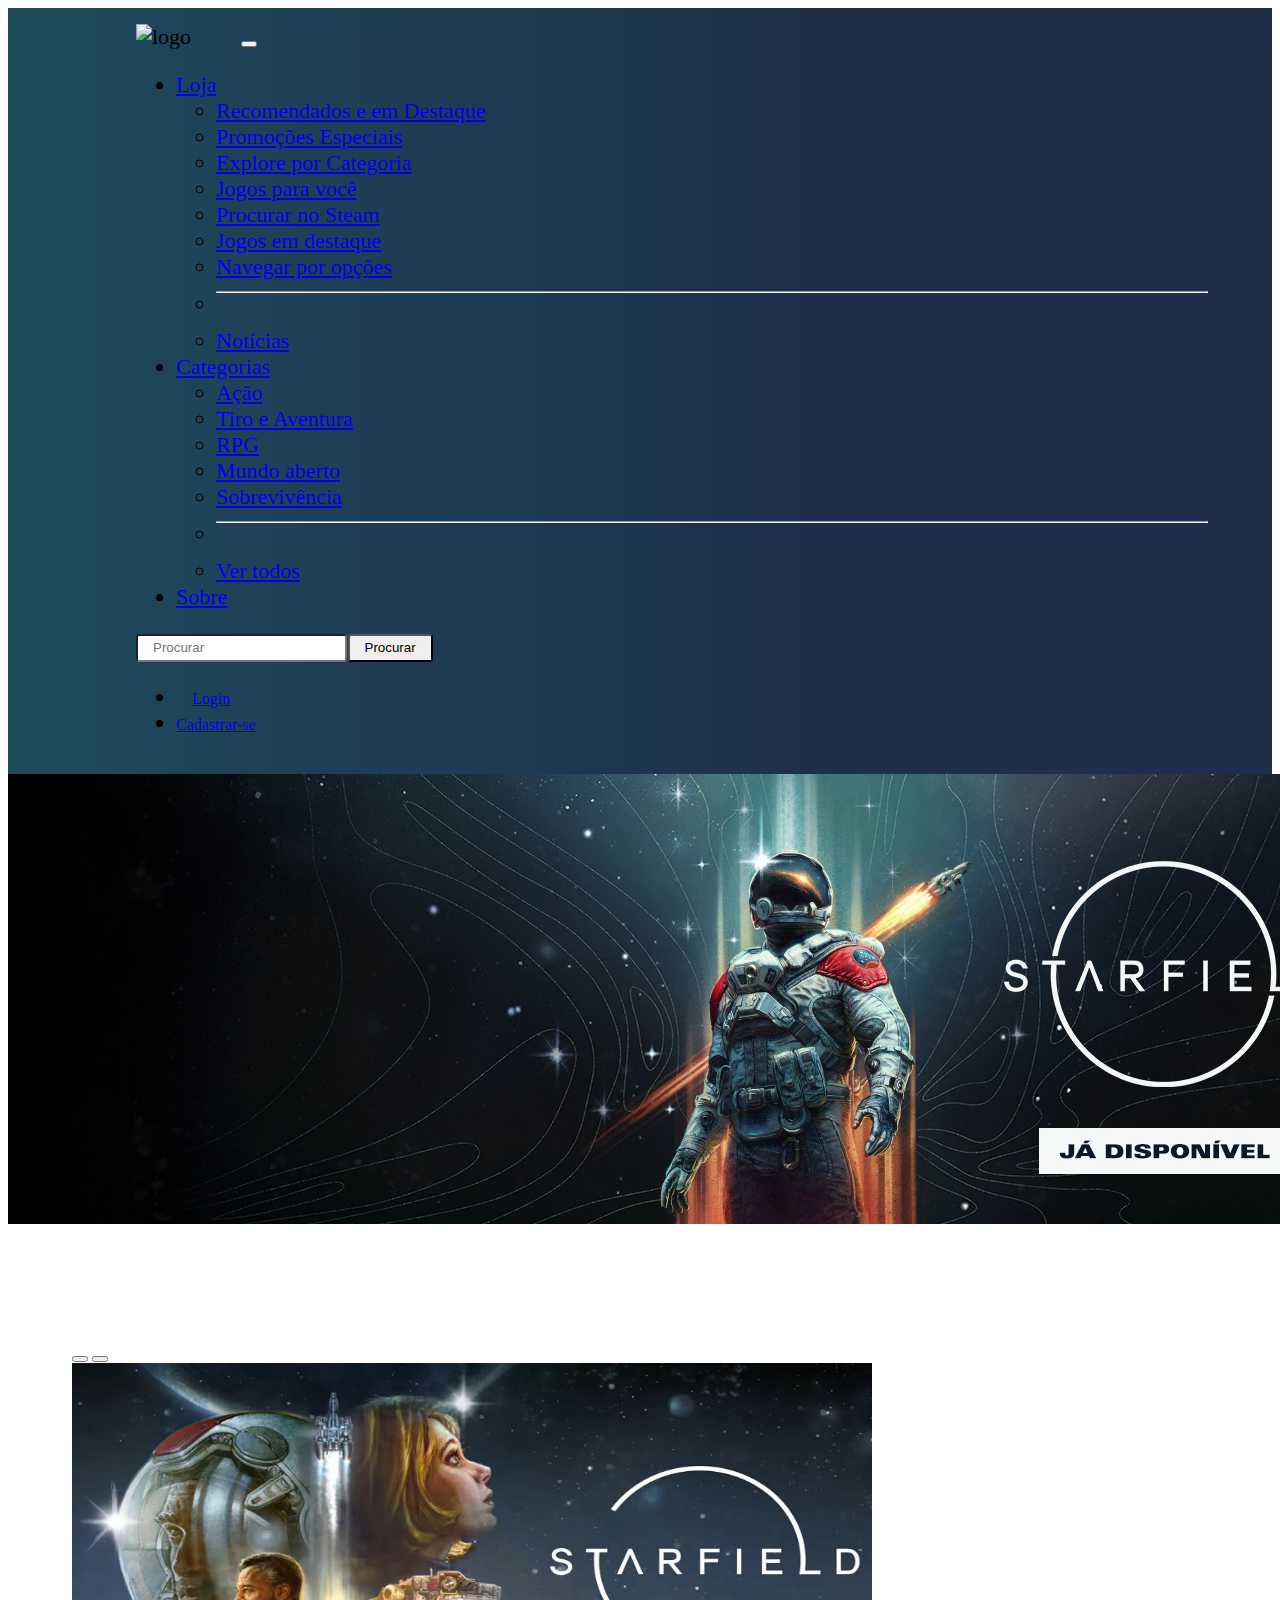
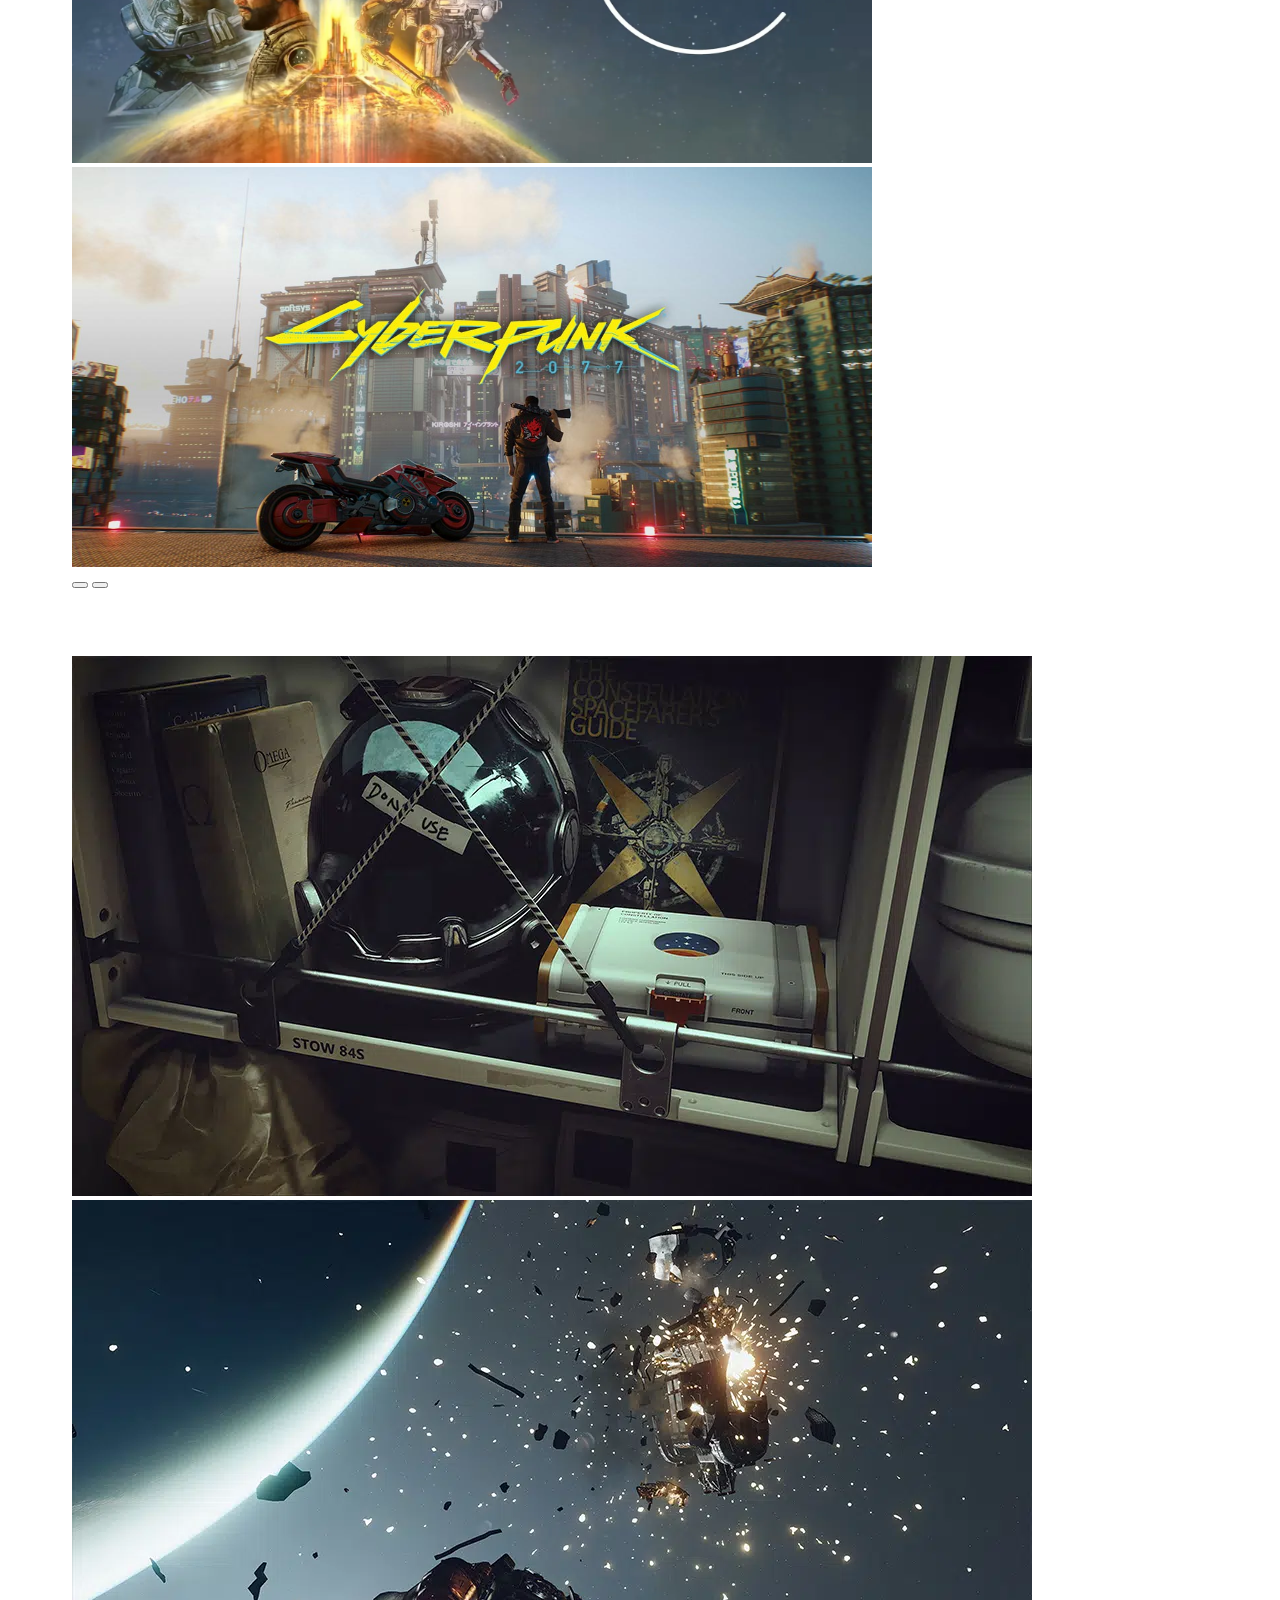
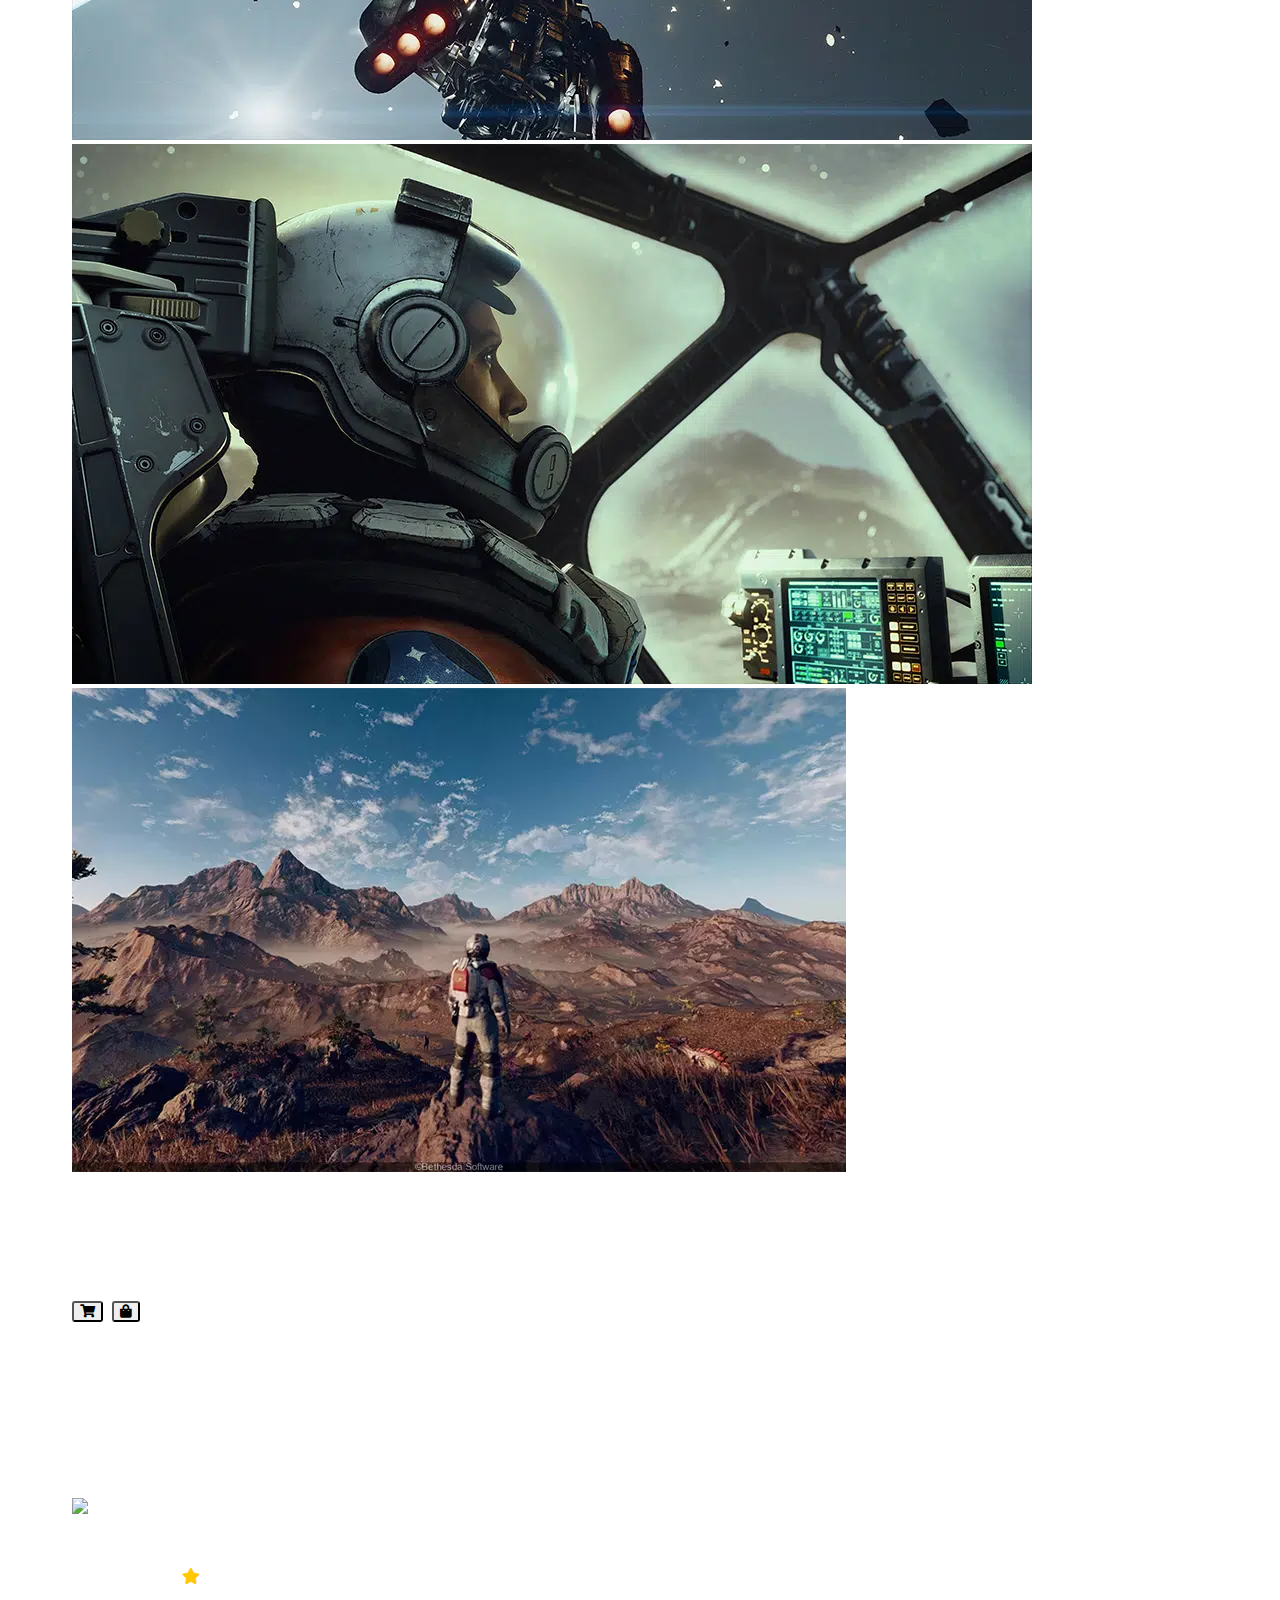
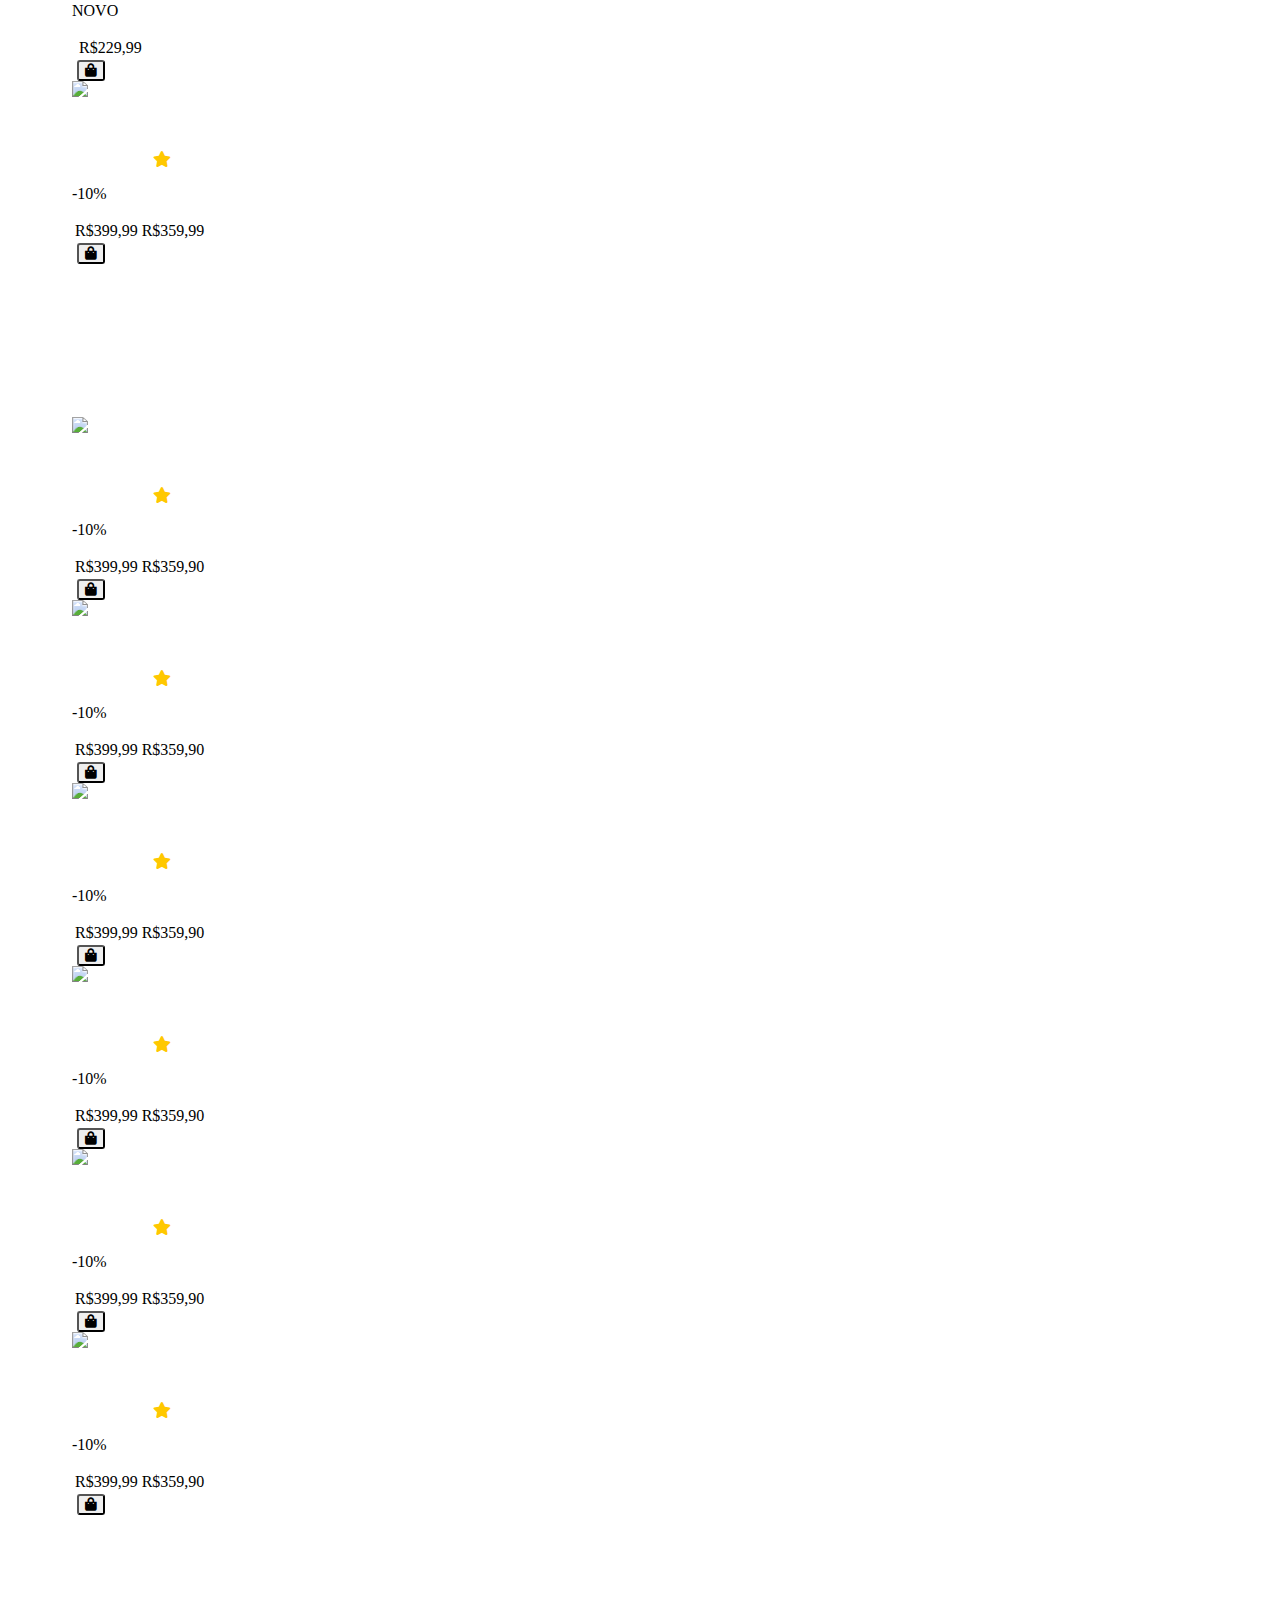
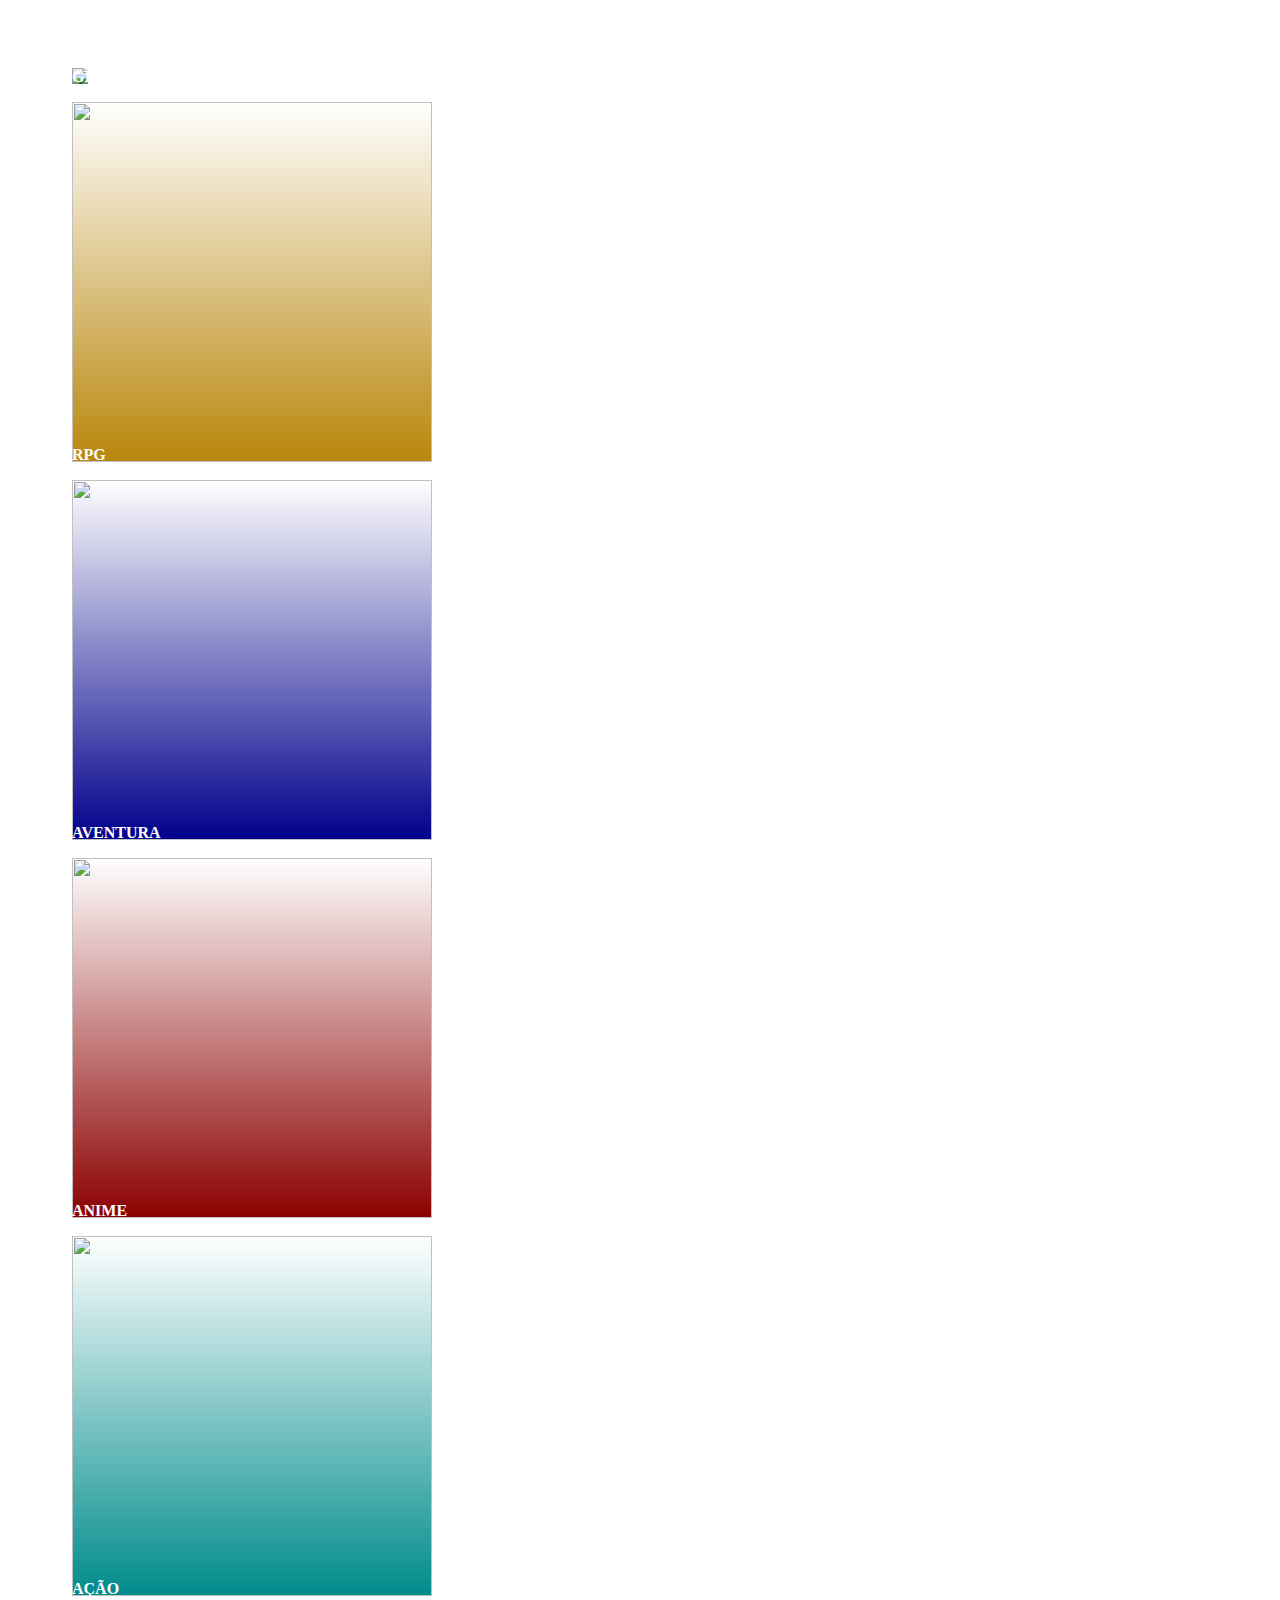
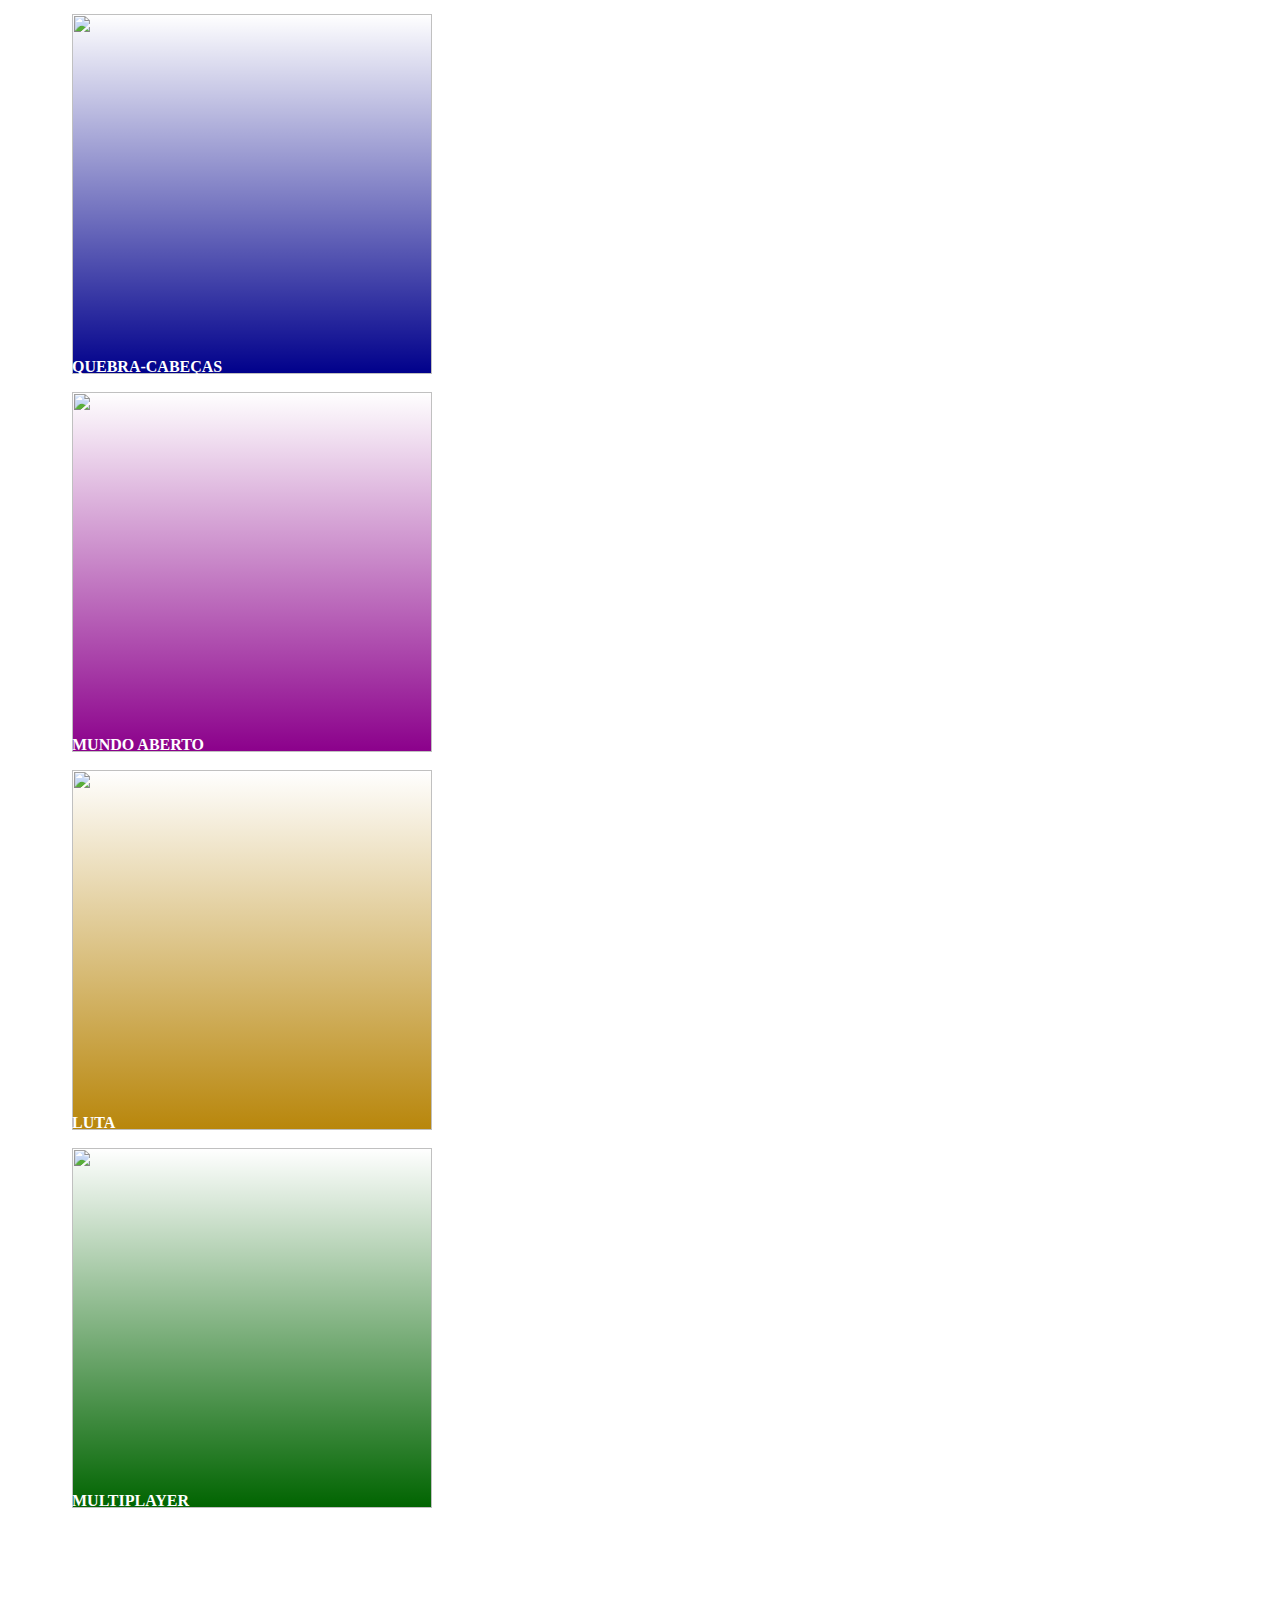
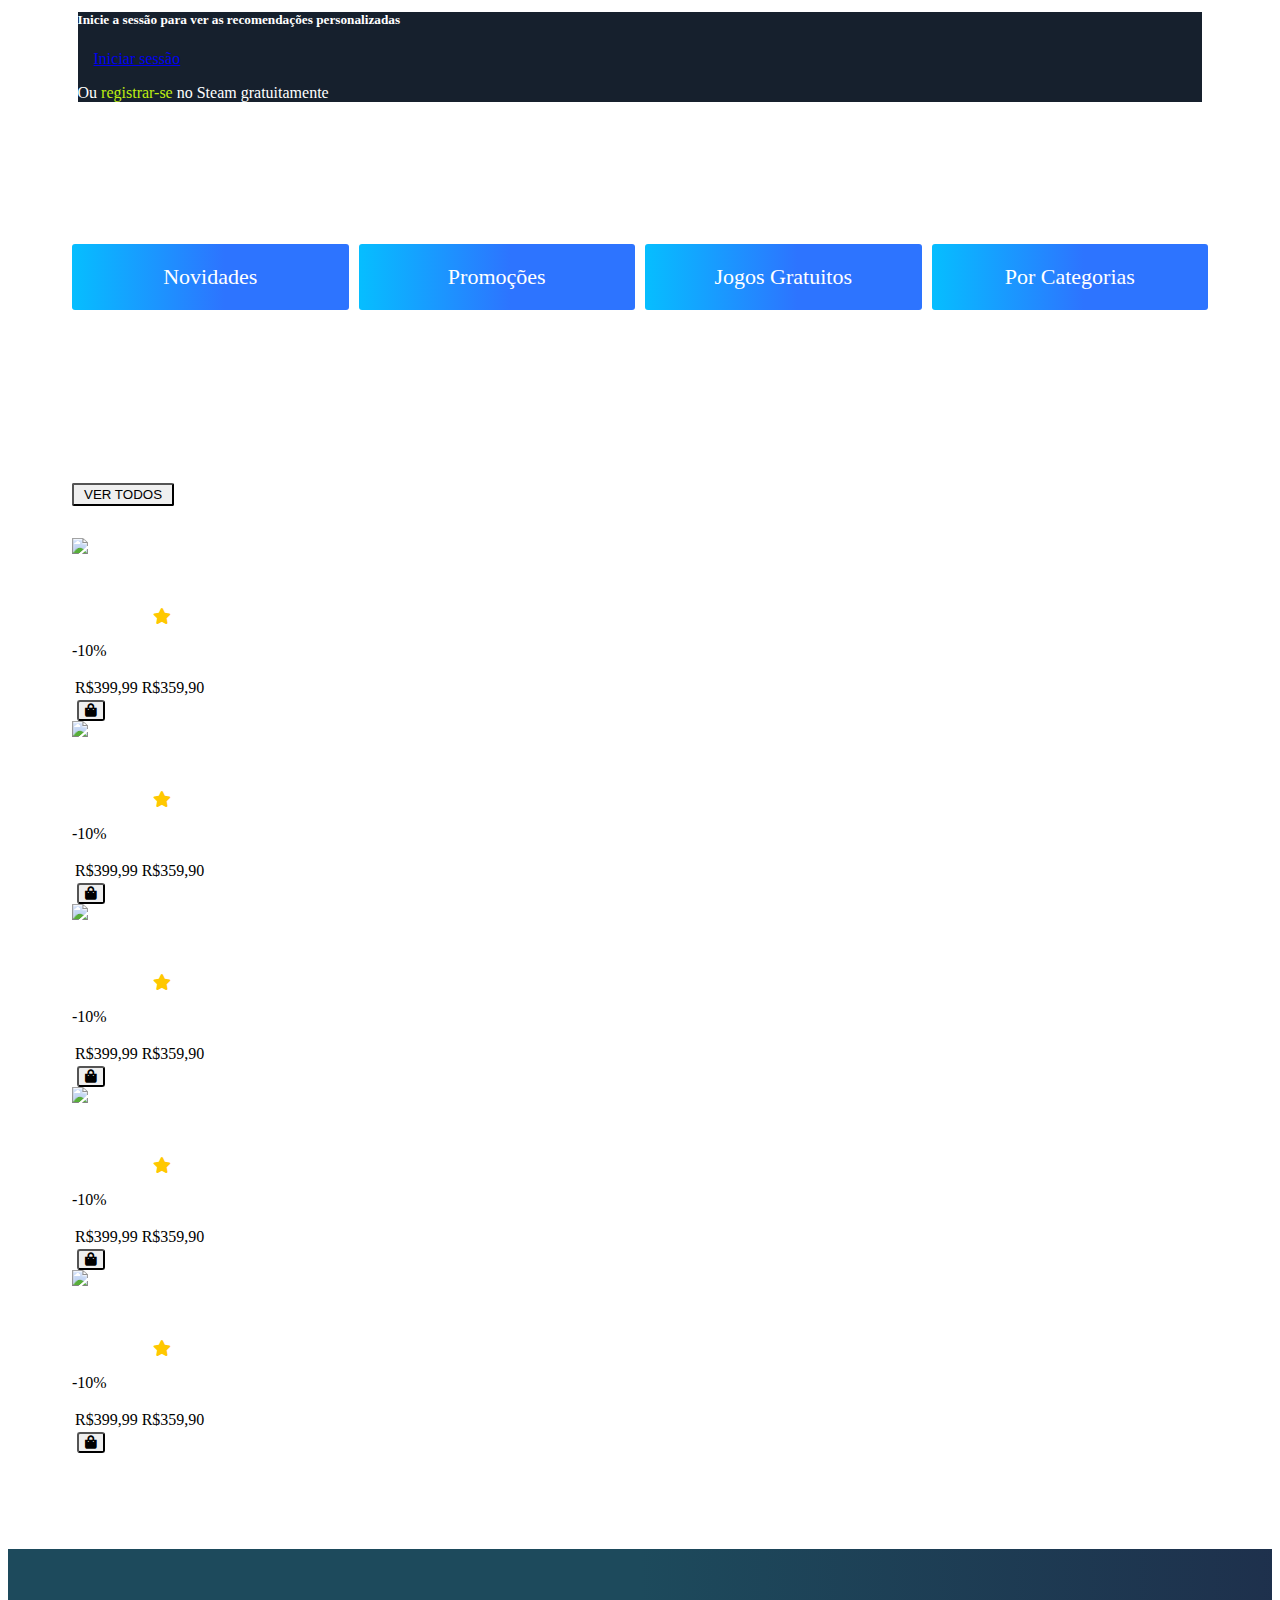
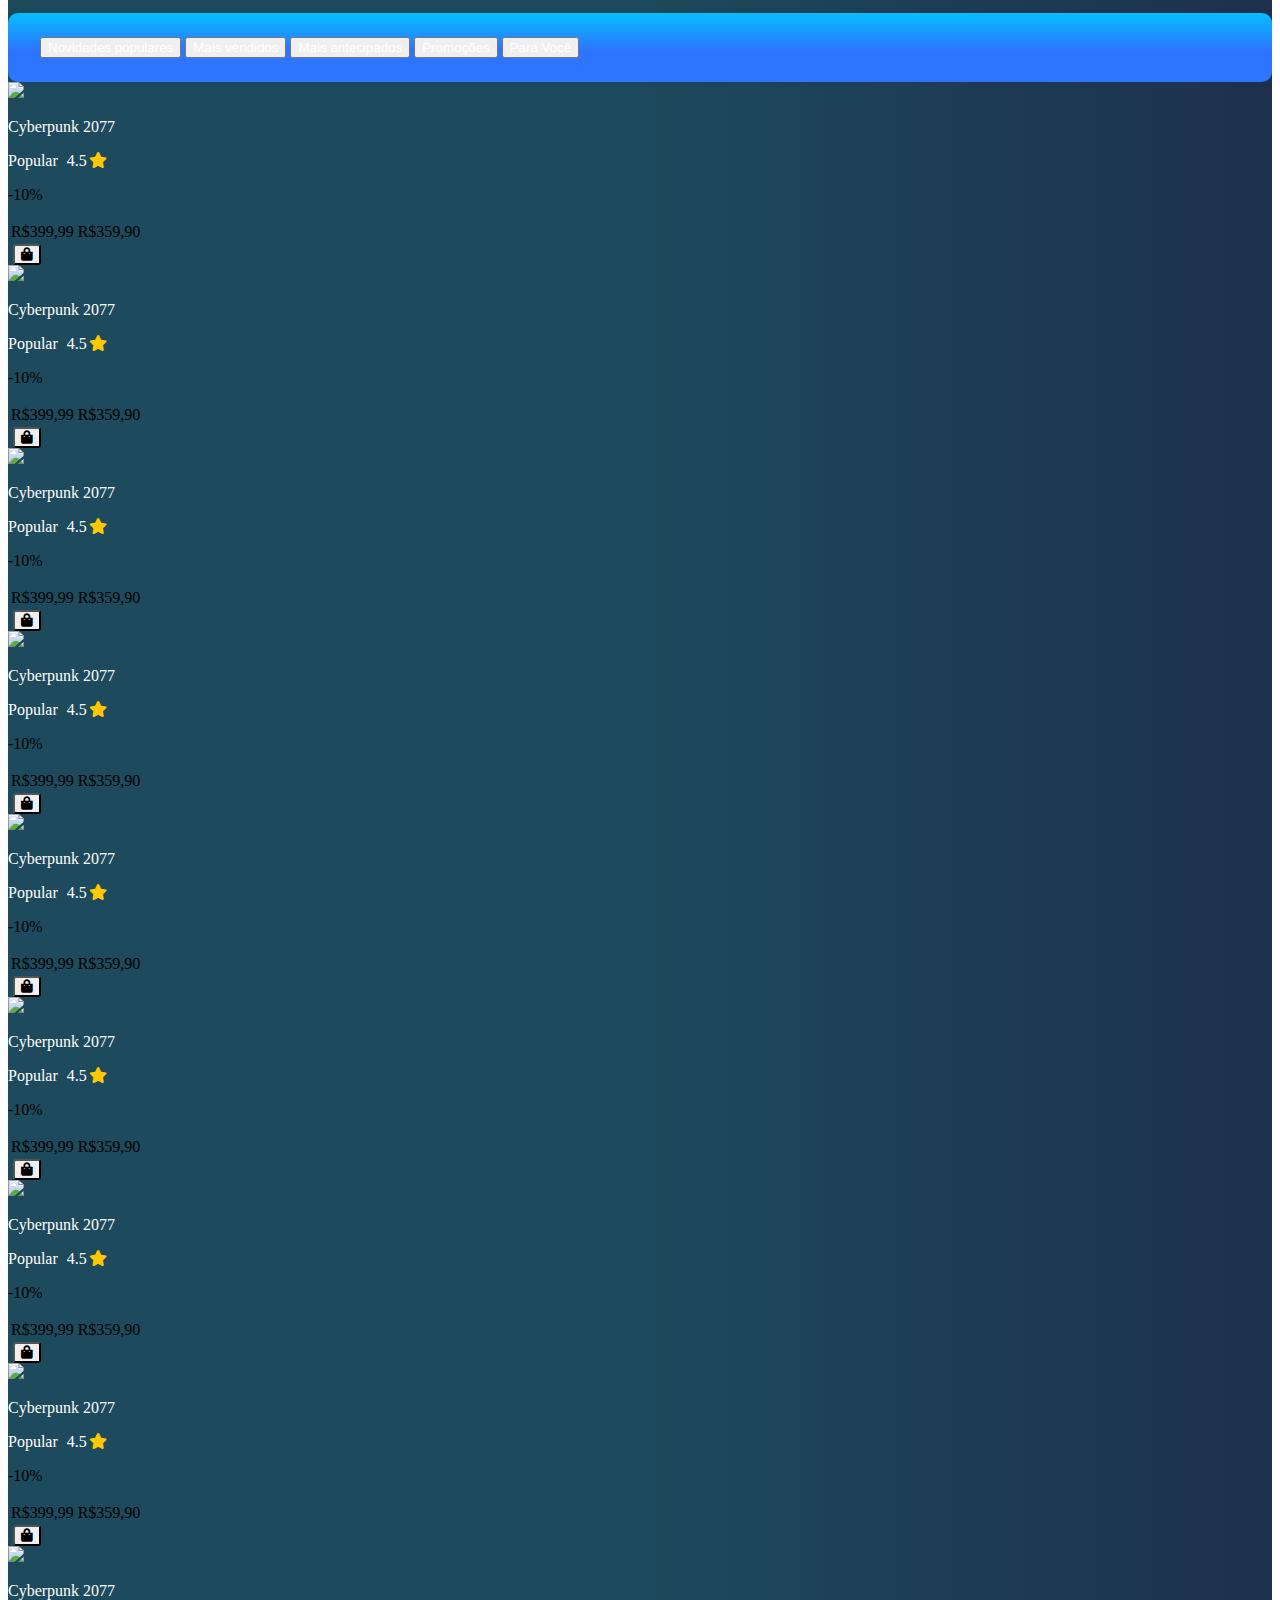
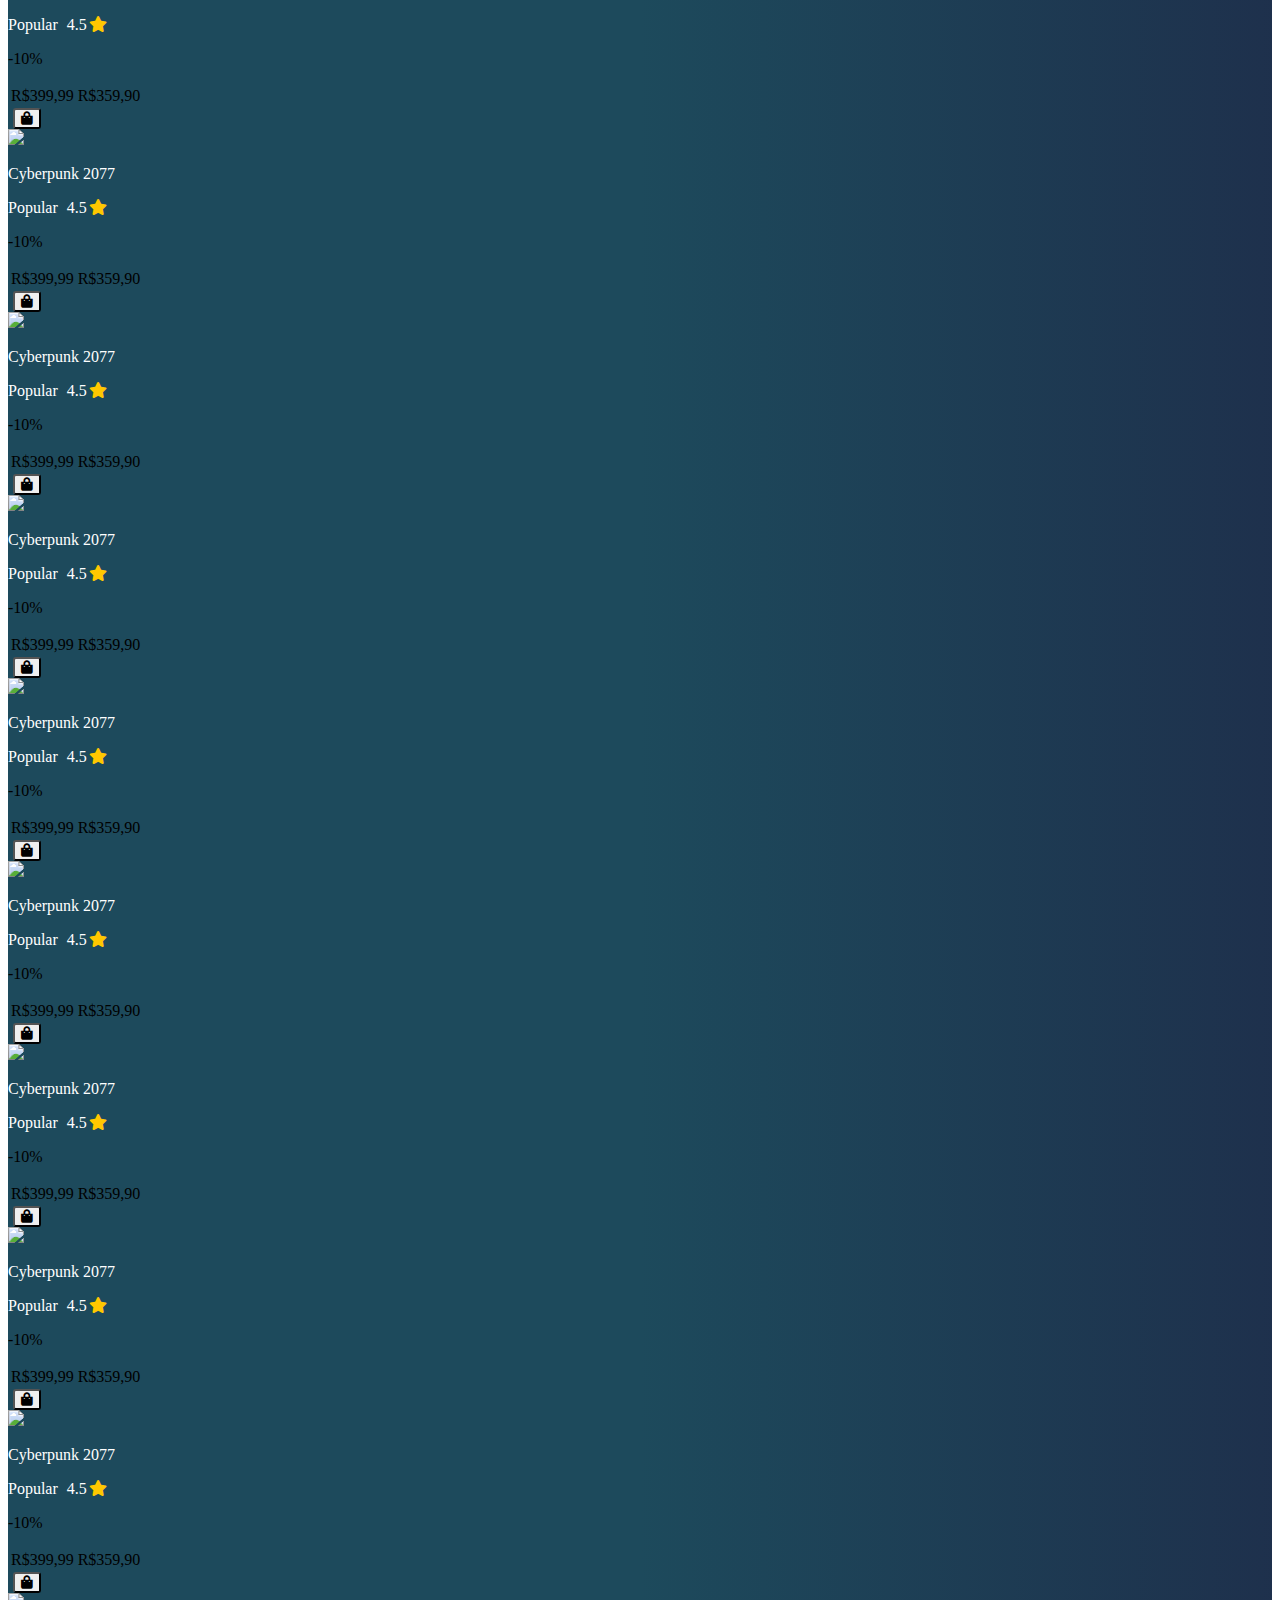
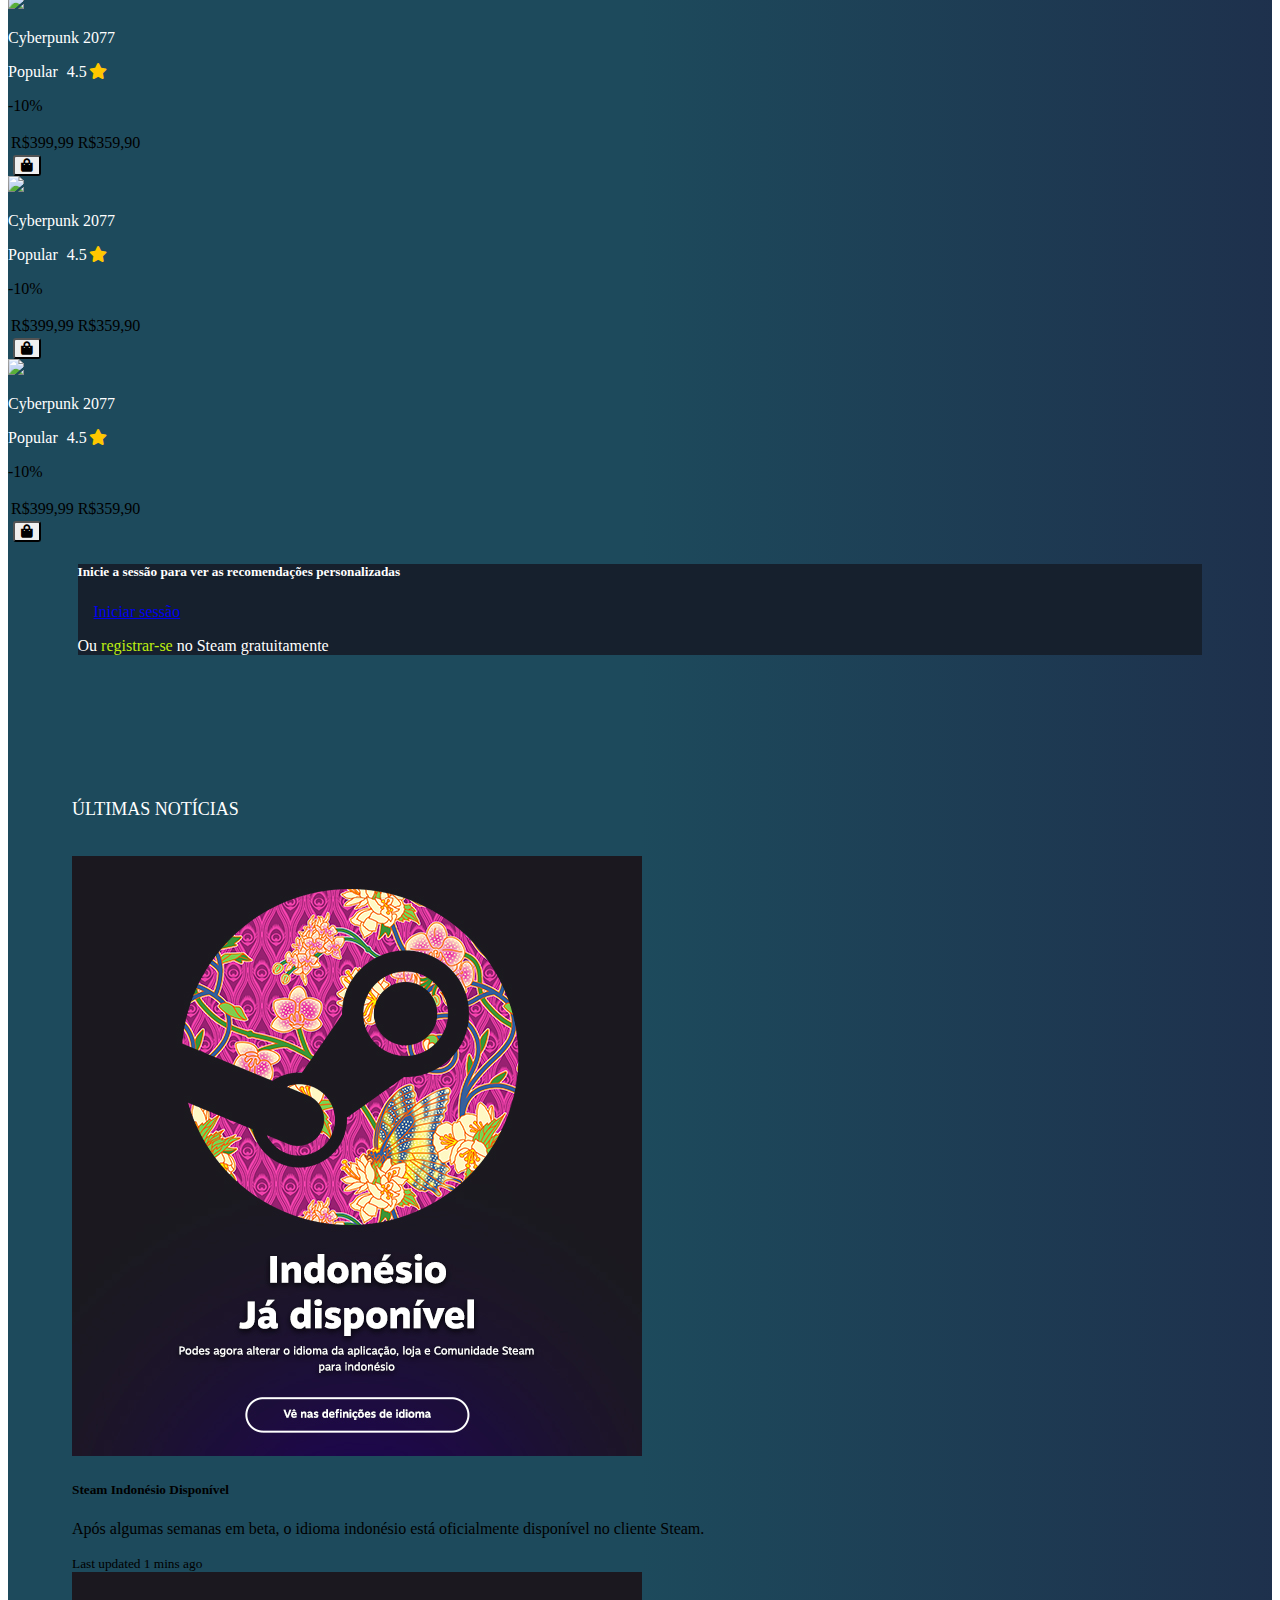
==== exBootStrap/index.html @ d297bbd9 "Add files via upload" ====
<!DOCTYPE html>
<html lang="pt-br">

<!--HEAD-->

<head>
  <meta charset="UTF-8" />
  <meta name="viewport" content="width=device-width, initial-scale=1.0" />
  <link rel="stylesheet" href="C:\Users\yoshi\VSCODE\home\src\WEB\exBootStrap\css\styles.css" />
  <link rel="stylesheet" href="https://cdnjs.cloudflare.com/ajax/libs/font-awesome/5.15.3/css/all.min.css" />
  <link rel="stylesheet" href="https://pro.fontawesome.com/releases/v5.10.0/css/all.css">
  <link href="https://cdn.jsdelivr.net/npm/bootstrap@5.3.1/dist/css/bootstrap.min.css" rel="stylesheet"
    integrity="sha384-4bw+/aepP/YC94hEpVNVgiZdgIC5+VKNBQNGCHeKRQN+PtmoHDEXuppvnDJzQIu9" crossorigin="anonymous" />
  <script src="https://cdn.jsdelivr.net/npm/bootstrap@5.3.1/dist/js/bootstrap.bundle.min.js"
    integrity="sha384-HwwvtgBNo3bZJJLYd8oVXjrBZt8cqVSpeBNS5n7C8IVInixGAoxmnlMuBnhbgrkm"
    crossorigin="anonymous"></script>
  <title>Bem-vindo(a) ao Steam</title>
</head>

<!--HEADER-->
<header>
  <!--NAVBAR-->
  <nav class="navbar navbar-expand-lg bg-body-tertiary" data-bs-theme="dark" style="padding: 1em 4em 1em 8em;
  background: linear-gradient(90deg, #1d4a5c 0%, #1e2e4b 65%);">
    <div class="container-fluid" style="font-size: 22px;">
      <img src="C:\Users\yoshi\VSCODE\home\src\WEB\exBootStrap\img\steam_logo.png" class="navbar-brand" id="navbar-brand" alt="logo"
        href="./index.html" style="padding: 0 2em 0 0; width: 200px; height: 50px" />
      <button class="navbar-toggler" id="navbar-toggler" type="button" data-bs-toggle="collapse" data-bs-target="#navbarSupportedContent"
        aria-controls="navbarSupportedContent" aria-expanded="false" aria-label="Toggle navigation">
        <span class="navbar-toggler-icon"></span>
      </button>
      <div class="collapse navbar-collapse" id="navbarSupportedContent" data-bs-theme="dark">
        <ul class="navbar-nav me-auto mb-2 mb-lg-0">
          <li class="nav-item dropdown" data-bs-theme="light">
            <a class="nav-link active dropdown-toggle" aria-current="page" href="./index.html" role="button"
              data-bs-toggle="dropdown" aria-expanded="false">Loja</a>
            <ul class="dropdown-menu" data-bs-theme="light">
              <li><a class="dropdown-item" href="#recomendados-destaque">Recomendados e em Destaque</a></li>
              <li><a class="dropdown-item" href="#promocoes-especiais">Promoções Especiais</a></li>
              <li><a class="dropdown-item" href="#explore-categoria">Explore por Categoria</a></li>
              <li><a class="dropdown-item" href="#para-voce">Jogos para você</a></li>
              <li><a class="dropdown-item" href="#procurar-steam">Procurar no Steam</a></li>
              <li><a class="dropdown-item" href="#jogos-destaque">Jogos em destaque</a></li>
              <li><a class="dropdown-item" href="#navegar-opcoes">Navegar por opções</a></li>
              <li>
                <hr class="dropdown-divider" />
              </li>
              <li><a class="dropdown-item" href="#noticias">Notícias</a></li>
            </ul>
          </li>
          <li class="nav-item dropdown" data-bs-theme="light">
            <a class="nav-link dropdown-toggle" href="./index.html" role="button" data-bs-toggle="dropdown"
              aria-expanded="false">
              Categorias
            </a>
            <ul class="dropdown-menu" data-bs-theme="light">
              <li><a class="dropdown-item" href="./index.html">Ação</a></li>
              <li><a class="dropdown-item" href="./index.html">Tiro e Aventura</a></li>
              <li><a class="dropdown-item" href="./index.html">RPG</a></li>
              <li><a class="dropdown-item" href="./index.html">Mundo aberto</a></li>
              <li><a class="dropdown-item" href="./index.html">Sobrevivência</a></li>
              <li>
                <hr class="dropdown-divider" />
              </li>
              <li><a class="dropdown-item" href="./index.html">Ver todos</a></li>
            </ul>
          </li>
          <li class="nav-item" data-bs-theme="light">
            <a class="nav-link" aria-current="page" href="./sobre.html">Sobre</a>
          </li>
        </ul>
        <form class="d-flex" role="search" data-bs-theme="light">
          <input class="form-control me-2" type="search" placeholder="Procurar" aria-label="Search"
            style="border-radius: 3px; padding: 4px 15px 5px 15px;" />
          <button class="btn btn-primary" type="submit"
            style="border-radius: 3px; padding: 4px 15px 5px 15px; margin-left: -5px  ;">
            Procurar
          </button>
        </form>
        <ul class="navbar-nav right-0 mb-2 mb-lg-0">
          <li class="nav-item" data-bs-theme="light">
            <a class="nav-link" href="./login_register.html" style="margin-left: 1em; font-size: 16px">Login</a>
          </li>
          <li class="nav-item" data-bs-theme="light">
            <a class="nav-link" href="./login_register.html" style="font-size: 16px">Cadastrar-se</a>
          </li>
        </ul>
      </div>
    </div>
  </nav>
</header>

<!--BODY-->

<body>
  <!--CAROUSEL BANNER-->
  <div id="carouselExampleLight" class="carousel carousel-light slide">
    <div class="carousel-inner">
      <div class="carousel-banner">
        <video autoplay muted loop class="d-block w-100">
          <source src="img/steam_banner.webm" type="video/webm">
        </video>
      </div>
    </div>
  </div>
  <!--CONTAINER SLIDE BANNER-->
  <div class="container-slide" id="recomendados-destaque" style="padding: 4em;">
    <h1 class="h1-category" style="font-weight: 400; font-size: 18px; color: #fff; margin: 0">
      RECOMENDADOS E EM DESTAQUE
    </h1>
    <div class="row" style="padding: 2em 0 0 0; color: #fff">
      <div class="col-md-8">
        <div id="carouselExampleControlsNoTouching" class="carousel slide" data-bs-ride="carousel">
          <div class="carousel-indicators">
            <button type="button" data-bs-target="#carouselExampleCaptions" data-bs-slide-to="0" class="active"
              aria-current="true" aria-label="Slide 1"></button>
            <button type="button" data-bs-target="#carouselExampleCaptions" data-bs-slide-to="1"
              aria-label="Slide 2"></button>
          </div>
          <div class="carousel-inner">
            <div class="carousel-item active">
              <img class="d-block w-100" id="banner1" width="800" height="400" src="img/starfield.webp">
            </div>
            <div class="carousel-item">
              <img class="d-block w-100" id="banner2" width="800" height="400" src="img/cyberpunk_banner.jpg">
            </div>
          </div>
          <button class="carousel-control-prev" type="button" data-bs-target="#carouselExampleControlsNoTouching"
            data-bs-slide="prev">
            <span class="carousel-control-prev-icon" aria-hidden="true"></span>
          </button>
          <button class="carousel-control-next" type="button" data-bs-target="#carouselExampleControlsNoTouching"
            data-bs-slide="next">
            <span class="carousel-control-next-icon" aria-hidden="true"></span>
          </button>
        </div>
      </div>
      <div class="col-md-4">
        <h2 id="title">Título</h2>
        <div class="row">
          <div class="col-6 mb-3"><img id="image1" src="img/starfield (1).webp" class="img-fluid"></div>
          <div class="col-6 mb-3"><img id="image2" src="img/starfield (2).webp" class="img-fluid"></div>
          <div class="col-6 mb-3"><img id="image3" src="img/starfield (3).webp" class="img-fluid"></div>
          <div class="col-6 mb-3"><img id="image4" src="img/starfield (4).webp" class="img-fluid"></div>
        </div>
        <p id="description" style="margin-bottom: -5px">A vast world where open fields with a variety of situations
          and huge dungeons with complex...</p>
        <span class="badge text-bg-secondary" id="badge" style="border-radius: 2px; margin-top: 10px">Lançamento</span>
        <div class="price-container" style="margin-top: 20px">
          <div class="discount-price">
            <div class="percentage">
              <p class="percentage-text small" id="tag">NOVO</p>
            </div>
            <table>
              <tr>
                <td class="old-price small" id="old-price"></td>
                <td class="new-price small" id="new-price">R$229,99</td>
              </tr>
            </table>
          </div>
          <button class="btn btn-primary btn-sm" style="border-radius: 3px">
            <i class="fas fa-shopping-cart"></i>
          </button>
          <button class="btn btn-success btn-sm" style="margin-left: 5px; border-radius: 3px">
            <i class="fas fa-shopping-bag"></i>
          </button>
        </div>
      </div>
    </div>
  </div>
  <!--DESTAQUES E RECOMENDADOS MOBILE VERSION-->
  <div class="container-slide" id="recomendados-destaque-mobile" style="padding: 4em; overflow: hidden;">
    <h1 class="h1-category" style="font-weight: 400; font-size: 18px; color: #fff; margin: 0; padding-bottom: 1.5em;">
      RECOMENDADOS E EM DESTAQUE
    </h1>
    <div class="image-track" data-mouse-down-at="0" data-prev-percentage="0">
      <div>
        <img class="image-mobile" src="C:\Users\yoshi\VSCODE\home\src\WEB\exBootStrap\img\starfield.webp"
          draggable="false" />
        <div class="card-body">
          <div class="card-details" style="display: flex; flex-direction: column;">
            <p class="card-title" style="text-align: left; color: #fff">Starfield</p>
          </div>
          <div class="card-category" style="color: #fff;">
            <span class="badge text-bg-secondary"
              style="border-radius: 2px; margin-top: 6px; margin-right: 5px;">Lançamento</span>
            <td class="star-rate" style="text-align: right;">4.5<i class="fas fa-star"
                style="color: #ffc800; padding-left: 2px;"></i></td>
          </div>
          <div class="price-container" style="margin-top: 6px;">
            <div class="discount-price">
              <div class="percentage">
                <p class="percentage-text small">NOVO</p>
              </div>
              <table>
                <tr>
                  <td class="old-price small"></td>
                  <td class="new-price small">R$229,99</td>
                </tr>
              </table>
            </div>
            <button class="btn btn-success btn-sm" style="margin-left: 5px; border-radius: 3px">
              <i class="fas fa-shopping-bag"></i>
            </button>
          </div>
        </div>
      </div>
      <div>
        <img class="image-mobile" src="C:\Users\yoshi\VSCODE\home\src\WEB\exBootStrap\img\cyberpunk_banner.jpg"
          draggable="false" />
        <div class="card-body">
          <div class="card-details" style="display: flex; flex-direction: column;">
            <p class="card-title" style="text-align: left; color: #fff">Cyberpunk 2077</p>
          </div>
          <div class="card-category" style="color: #fff;">
            <span class="badge text-bg-secondary"
              style="border-radius: 2px; margin-top: 6px; margin-right: 5px;">Popular</span>
            <td class="star-rate" style="text-align: right;">4.5<i class="fas fa-star"
                style="color: #ffc800; padding-left: 2px;"></i></td>
          </div>
          <div class="price-container" style="margin-top: 6px;">
            <div class="discount-price">
              <div class="percentage">
                <p class="percentage-text small">-10%</p>
              </div>
              <table>
                <tr>
                  <td class="old-price small">R$399,99</td>
                  <td class="new-price small">R$359,99</td>
                </tr>
              </table>
            </div>
            <button class="btn btn-success btn-sm" style="margin-left: 5px; border-radius: 3px">
              <i class="fas fa-shopping-bag"></i>
            </button>
          </div>
        </div>
      </div>
    </div>
  </div>
  <!--CONTAINER PROMOÇÕES-->
  <div class="container-promo" id="promocoes-especiais" style="padding: 2em 4em 4em 4em; overflow: hidden !important;">
    <h1 class="h1-category" style="font-weight: 400; font-size: 18px; color: #fff; margin: 0; margin-bottom: 2em;">
      PROMOÇÕES ESPECIAIS
    </h1>
    <!--ROW CATEGORIAS-->
    <div class="image-track" data-mouse-down-at="0" data-prev-percentage="0">
      <!--CYBERPUNK 2077-->
      <div>
        <img class="image" src="C:\Users\yoshi\VSCODE\home\src\WEB\exBootStrap\img\steam_promo (1).jpg"
          draggable="false" />
        <div class="card-body">
          <div class="card-details" style="display: flex; flex-direction: column;">
            <p class="card-title" style="text-align: left; color: #fff">Promoção</p>
          </div>
          <div class="card-category" style="color: #fff;">
            <span class="badge text-bg-secondary"
              style="border-radius: 2px; margin-top: 6px; margin-right: 5px;">Popular</span>
            <td class="star-rate" style="text-align: right;">4.5<i class="fas fa-star"
                style="color: #ffc800; padding-left: 2px;"></i></td>
          </div>
          <div class="price-container" style="margin-top: 6px;">
            <div class="discount-price">
              <div class="percentage">
                <p class="percentage-text small">-10%</p>
              </div>
              <table>
                <tr>
                  <td class="old-price small">R$399,99</td>
                  <td class="new-price small">R$359,90</td>
                </tr>
              </table>
            </div>
            <button class="btn btn-success btn-sm" style="margin-left: 5px; border-radius: 3px">
              <i class="fas fa-shopping-bag"></i>
            </button>
          </div>
        </div>
      </div>
      <!--Promoção-->
      <div>
        <img class="image" src="C:\Users\yoshi\VSCODE\home\src\WEB\exBootStrap\img\steam_promo (2).jpg"
          draggable="false" />
        <div class="card-body">
          <div class="card-details" style="display: flex; flex-direction: column;">
            <p class="card-title" style="text-align: left; color: #fff">Promoção</p>
          </div>
          <div class="card-category" style="color: #fff;">
            <span class="badge text-bg-secondary"
              style="border-radius: 2px; margin-top: 6px; margin-right: 5px;">Popular</span>
            <td class="star-rate" style="text-align: right;">4.5<i class="fas fa-star"
                style="color: #ffc800; padding-left: 2px;"></i></td>
          </div>
          <div class="price-container" style="margin-top: 6px;">
            <div class="discount-price">
              <div class="percentage">
                <p class="percentage-text small">-10%</p>
              </div>
              <table>
                <tr>
                  <td class="old-price small">R$399,99</td>
                  <td class="new-price small">R$359,90</td>
                </tr>
              </table>
            </div>
            <button class="btn btn-success btn-sm" style="margin-left: 5px; border-radius: 3px">
              <i class="fas fa-shopping-bag"></i>
            </button>
          </div>
        </div>
      </div>
      <!--Promoção-->
      <div>
        <img class="image" src="C:\Users\yoshi\VSCODE\home\src\WEB\exBootStrap\img\steam_promo (3).jpg"
          draggable="false" />
        <div class="card-body">
          <div class="card-details" style="display: flex; flex-direction: column;">
            <p class="card-title" style="text-align: left; color: #fff">Promoção</p>
          </div>
          <div class="card-category" style="color: #fff;">
            <span class="badge text-bg-secondary"
              style="border-radius: 2px; margin-top: 6px; margin-right: 5px;">Popular</span>
            <td class="star-rate" style="text-align: right;">4.5<i class="fas fa-star"
                style="color: #ffc800; padding-left: 2px;"></i></td>
          </div>
          <div class="price-container" style="margin-top: 6px;">
            <div class="discount-price">
              <div class="percentage">
                <p class="percentage-text small">-10%</p>
              </div>
              <table>
                <tr>
                  <td class="old-price small">R$399,99</td>
                  <td class="new-price small">R$359,90</td>
                </tr>
              </table>
            </div>
            <button class="btn btn-success btn-sm" style="margin-left: 5px; border-radius: 3px">
              <i class="fas fa-shopping-bag"></i>
            </button>
          </div>
        </div>
      </div>
      <!--Promoção-->
      <div>
        <img class="image" src="C:\Users\yoshi\VSCODE\home\src\WEB\exBootStrap\img\steam_promo (4).jpg"
          draggable="false" />
        <div class="card-body">
          <div class="card-details" style="display: flex; flex-direction: column;">
            <p class="card-title" style="text-align: left; color: #fff">Promoção</p>
          </div>
          <div class="card-category" style="color: #fff;">
            <span class="badge text-bg-secondary"
              style="border-radius: 2px; margin-top: 6px; margin-right: 5px;">Popular</span>
            <td class="star-rate" style="text-align: right;">4.5<i class="fas fa-star"
                style="color: #ffc800; padding-left: 2px;"></i></td>
          </div>
          <div class="price-container" style="margin-top: 6px;">
            <div class="discount-price">
              <div class="percentage">
                <p class="percentage-text small">-10%</p>
              </div>
              <table>
                <tr>
                  <td class="old-price small">R$399,99</td>
                  <td class="new-price small">R$359,90</td>
                </tr>
              </table>
            </div>
            <button class="btn btn-success btn-sm" style="margin-left: 5px; border-radius: 3px">
              <i class="fas fa-shopping-bag"></i>
            </button>
          </div>
        </div>
      </div>
      <!--Promoção-->
      <div>
        <img class="image" src="C:\Users\yoshi\VSCODE\home\src\WEB\exBootStrap\img\steam_promo (5).jpg"
          draggable="false" />
        <div class="card-body">
          <div class="card-details" style="display: flex; flex-direction: column;">
            <p class="card-title" style="text-align: left; color: #fff">Promoção</p>
          </div>
          <div class="card-category" style="color: #fff;">
            <span class="badge text-bg-secondary"
              style="border-radius: 2px; margin-top: 6px; margin-right: 5px;">Popular</span>
            <td class="star-rate" style="text-align: right;">4.5<i class="fas fa-star"
                style="color: #ffc800; padding-left: 2px;"></i></td>
          </div>
          <div class="price-container" style="margin-top: 6px;">
            <div class="discount-price">
              <div class="percentage">
                <p class="percentage-text small">-10%</p>
              </div>
              <table>
                <tr>
                  <td class="old-price small">R$399,99</td>
                  <td class="new-price small">R$359,90</td>
                </tr>
              </table>
            </div>
            <button class="btn btn-success btn-sm" style="margin-left: 5px; border-radius: 3px">
              <i class="fas fa-shopping-bag"></i>
            </button>
          </div>
        </div>
      </div>
      <!--Promoção-->
      <div>
        <img class="image" src="C:\Users\yoshi\VSCODE\home\src\WEB\exBootStrap\img\steam_promo (6).jpg"
          draggable="false" />
        <div class="card-body">
          <div class="card-details" style="display: flex; flex-direction: column;">
            <p class="card-title" style="text-align: left; color: #fff">Promoção</p>
          </div>
          <div class="card-category" style="color: #fff;">
            <span class="badge text-bg-secondary"
              style="border-radius: 2px; margin-top: 6px; margin-right: 5px;">Popular</span>
            <td class="star-rate" style="text-align: right;">4.5<i class="fas fa-star"
                style="color: #ffc800; padding-left: 2px;"></i></td>
          </div>
          <div class="price-container" style="margin-top: 6px;">
            <div class="discount-price">
              <div class="percentage">
                <p class="percentage-text small">-10%</p>
              </div>
              <table>
                <tr>
                  <td class="old-price small">R$399,99</td>
                  <td class="new-price small">R$359,90</td>
                </tr>
              </table>
            </div>
            <button class="btn btn-success btn-sm" style="margin-left: 5px; border-radius: 3px">
              <i class="fas fa-shopping-bag"></i>
            </button>
          </div>
        </div>
      </div>
    </div>
  </div>
  <!--CONTAINER CATEGORIAS  -->
  <div class="container-category" id="explore-categoria" style="padding: 2em 4em 4em 4em; overflow: hidden !important;">
    <h1 class="h1-category" style="font-weight: 400; font-size: 18px; color: #fff; margin: 0; margin-bottom: 2em;">
      EXPLORE POR CATEGORIA
    </h1>
    <!--ROW CATEGORIAS-->
    <div class="image-track" data-mouse-down-at="0" data-prev-percentage="0">
      <!--GRÁTIS PARA JOGAR-->
      <div>
        <img class="image"
          style="width: 4Ovmin; height: 40vmin; background: linear-gradient(rgba(0,0,0,0), rgb(0,100,0) 100%);"
          src="C:\Users\yoshi\VSCODE\home\src\WEB\exBootStrap\img\freetoplay.png" draggable="false" />
        <div class="text-center position-absolute z-1"
          style="color: #fff; font-weight: bold; width: 21%; height: 59.9%; margin-top: -2.25em;">
          <p>GRÁTIS PARA JOGAR</p>
        </div>
      </div>
      <!--RPG-->
      <div>
        <img class="image"
          style="width: 40vmin; height: 40vmin; background: linear-gradient(rgba(0,0,0,0), rgb(184,134,11) 100%);"
          src="C:\Users\yoshi\VSCODE\home\src\WEB\exBootStrap\img\rpg.png" draggable="false" />
        <div class="text-center position-absolute z-1"
          style="color: #fff; font-weight: bold; width: 21%; height: 59.9%; margin-top: -2.25em;">
          <p>RPG</p>
        </div>
      </div>
      <!--AVENTURA-->
      <div>
        <img class="image"
          style="width: 40vmin; height: 40vmin; background: linear-gradient(rgba(0,0,0,0), rgb(0,0,139) 100%);"
          src="C:\Users\yoshi\VSCODE\home\src\WEB\exBootStrap\img\adventure.png" draggable="false" />
        <div class="text-center position-absolute z-1"
          style="color: #fff; font-weight: bold; width: 21%; height: 59.9%; margin-top: -2.25em;">
          <p>AVENTURA</p>
        </div>
      </div>
      <!--ANIME-->
      <div>
        <img class="image"
          style="width: 40vmin; height: 40vmin; background: linear-gradient(rgba(0,0,0,0), rgb(139,0,0) 100%);"
          src="C:\Users\yoshi\VSCODE\home\src\WEB\exBootStrap\img\anime.png" draggable="false" />
        <div class="text-center position-absolute z-1"
          style="color: #fff; font-weight: bold; width: 21%; height: 59.9%; margin-top: -2.25em;">
          <p>ANIME</p>
        </div>
      </div>
      <!--AÇÃO-->
      <div>
        <img class="image"
          style="width: 40vmin; height: 40vmin; background: linear-gradient(rgba(0,0,0,0), rgb(0,139,139) 100%);"
          src="C:\Users\yoshi\VSCODE\home\src\WEB\exBootStrap\img\action.png" draggable="false" />
        <div class="text-center position-absolute z-1"
          style="color: #fff; font-weight: bold; width: 21%; height: 59.9%; margin-top: -2.25em;">
          <p>AÇÃO</p>
        </div>
      </div>
      <!--QUEBRA CABEÇAS-->
      <div>
        <img class="image"
          style="width: 40vmin; height: 40vmin; background: linear-gradient(rgba(0,0,0,0), rgb(0,0,139) 100%);"
          src="C:\Users\yoshi\VSCODE\home\src\WEB\exBootStrap\img\baixados.png" draggable="false" />
        <div class="text-center position-absolute z-1"
          style="color: #fff; font-weight: bold; width: 21%; height: 59.9%; margin-top: -2.25em;">
          <p>QUEBRA-CABEÇAS</p>
        </div>
      </div>
      <!--MUNDO ABERTO-->
      <div>
        <img class="image"
          style="width: 40vmin; height: 40vmin; background: linear-gradient(rgba(0,0,0,0), rgb(139,0,139) 100%);"
          src="C:\Users\yoshi\VSCODE\home\src\WEB\exBootStrap\img\exploration_open_world.png" draggable="false" />
        <div class="text-center position-absolute z-1"
          style="color: #fff; font-weight: bold; width: 21%; height: 59.9%; margin-top: -2.25em;">
          <p>MUNDO ABERTO</p>
        </div>
      </div>
      <!--LUTA-->
      <div>
        <img class="image"
          style="width: 40vmin; height: 40vmin; background: linear-gradient(rgba(0,0,0,0), rgb(184,134,11) 100%);"
          src="C:\Users\yoshi\VSCODE\home\src\WEB\exBootStrap\img\fighting_martial_arts.png" draggable="false" />
        <div class="text-center position-absolute z-1"
          style="color: #fff; font-weight: bold; width: 21%; height: 59.9%; margin-top: -2.25em;">
          <p>LUTA</p>
        </div>
      </div>
      <!--MULTIPLAYER-->
      <div>
        <img class="image"
          style="width: 40vmin; height: 40vmin; background: linear-gradient(rgba(0,0,0,0), rgb(0,100,0) 100%);"
          src="C:\Users\yoshi\VSCODE\home\src\WEB\exBootStrap\img\multiplayer_coop.png" draggable="false" />
        <div class="text-center position-absolute z-1"
          style="color: #fff; font-weight: bold; width: 21%; height: 59.9%; margin-top: -2.25em;">
          <p>MULTIPLAYER</p>
        </div>
      </div>
    </div>
  </div>
  <!--CONTAINER PERSONALIZADO 1-->
  <div class="card text-center" id="para-você" style="margin: 0 auto; width: 89%; background-color: #16202d">
    <div class="card-body">
      <h5 class="card-title" style="color: #fff">
        Inicie a sessão para ver as recomendações personalizadas
      </h5>
      <a href="./login_register.html" class="btn btn-primary" style="margin: 1em; border-radius: 2px;">Iniciar
        sessão</a>
      <p href="./login_register.html" class="card-text" style="color: #fff">
        Ou <span style="color: #beee11">registrar-se</span> no Steam gratuitamente
      </p>
    </div>
  </div>
  <!--CONTAINER PROCURAR NO STEAM-->
  <div class="container-search" id="procurar-steam" style="padding: 4em 4em 4em 4em; overflow: hidden;">
    <h3 id="text-row" style="
          margin-bottom: -0.5em;
          color: #fff;
          font-weight: 400;
          font-size: 18px;
        ">
      PROCURAR NO STEAM
    </h3>
    <!--ROW PROCURAR-->
    <div class="row" id="row-search" style="
          color: #fff;
          display: grid;
          grid-template-columns: repeat(4, 1fr);
          gap: 10px;
          margin: 0;
          padding: 2em 0 0 0;
        ">
      <div class="col" style="
            border-radius: 3px;
            text-align: center;
            font-size: 22px;
            font-weight: 500;
            padding: 20px 0px 20px 0px;
            background: linear-gradient(90deg, #06beff 0%, #2d74ff 55%);
          ">
        Novidades
      </div>
      <div class="col" style="
            border-radius: 3px;
            text-align: center;
            font-size: 22px;
            font-weight: 500;
            padding: 20px 0px 20px 0px;
            background: linear-gradient(90deg, #06beff 0%, #2d74ff 55%);
          ">
        Promoções
      </div>
      <div class="col" style="
            border-radius: 3px;
            text-align: center;
            font-size: 22px;
            font-weight: 500;
            padding: 20px 0px 20px 0px;
            background: linear-gradient(90deg, #06beff 0%, #2d74ff 55%);
          ">
        Jogos Gratuitos
      </div>
      <div class="col" style="
            border-radius: 3px;
            text-align: center;
            font-size: 22px;
            font-weight: 500;
            padding: 20px 0px 20px 0px;
            background: linear-gradient(90deg, #06beff 0%, #2d74ff 55%);
          ">
        Por Categorias
      </div>
    </div>
  </div>
  <!--TITLE CARD-->
  <div class="title-card" id="jogos-destaque" style="padding: 4em 4em 8em 4em; margin-bottom: -2em; overflow: hidden;">
    <div class="row" style="padding-bottom: 2em;">
      <div class="col">
        <h1 class="text-left" style="color: #fff; font-size: 18px; font-weight: 400;">
          JOGOS EM DESTAQUE
        </h1>
      </div>
      <div class="col text-end">
        <button type="button" class="btn btn-outline-secondary"
          style="border-radius: 2px; padding: 2px 10px 2px 10px;">VER TODOS</button>
      </div>
    </div>
    <div class="image-track" data-mouse-down-at="0" data-prev-percentage="0">
      <!--CYBERPUNK 2077-->
      <div>
        <img class="image" src="C:\Users\yoshi\VSCODE\home\src\WEB\exBootStrap\img\cyberpunk2077.png"
          draggable="false" />
        <div class="card-body">
          <div class="card-details" style="display: flex; flex-direction: column;">
            <p class="card-title" style="text-align: left; color: #fff">Cyberpunk 2077</p>
          </div>
          <div class="card-category" style="color: #fff;">
            <span class="badge text-bg-secondary"
              style="border-radius: 2px; margin-top: 6px; margin-right: 5px;">Popular</span>
            <td class="star-rate" style="text-align: right;">4.5<i class="fas fa-star"
                style="color: #ffc800; padding-left: 2px;"></i></td>
          </div>
          <div class="price-container" style="margin-top: 6px;">
            <div class="discount-price">
              <div class="percentage">
                <p class="percentage-text small">-10%</p>
              </div>
              <table>
                <tr>
                  <td class="old-price small">R$399,99</td>
                  <td class="new-price small">R$359,90</td>
                </tr>
              </table>
            </div>
            <button class="btn btn-success btn-sm" style="margin-left: 5px; border-radius: 3px">
              <i class="fas fa-shopping-bag"></i>
            </button>
          </div>
        </div>
      </div>
      <!--CYBERPUNK 2077-->
      <div>
        <img class="image" src="C:\Users\yoshi\VSCODE\home\src\WEB\exBootStrap\img\cyberpunk2077.png"
          draggable="false" />
        <div class="card-body">
          <div class="card-details" style="display: flex; flex-direction: column;">
            <p class="card-title" style="text-align: left; color: #fff">Cyberpunk 2077</p>
          </div>
          <div class="card-category" style="color: #fff;">
            <span class="badge text-bg-secondary"
              style="border-radius: 2px; margin-top: 6px; margin-right: 5px;">Popular</span>
            <td class="star-rate" style="text-align: right;">4.5<i class="fas fa-star"
                style="color: #ffc800; padding-left: 2px;"></i></td>
          </div>
          <div class="price-container" style="margin-top: 6px;">
            <div class="discount-price">
              <div class="percentage">
                <p class="percentage-text small">-10%</p>
              </div>
              <table>
                <tr>
                  <td class="old-price small">R$399,99</td>
                  <td class="new-price small">R$359,90</td>
                </tr>
              </table>
            </div>
            <button class="btn btn-success btn-sm" style="margin-left: 5px; border-radius: 3px">
              <i class="fas fa-shopping-bag"></i>
            </button>
          </div>
        </div>
      </div>
      <!--CYBERPUNK 2077-->
      <div>
        <img class="image" src="C:\Users\yoshi\VSCODE\home\src\WEB\exBootStrap\img\cyberpunk2077.png"
          draggable="false" />
        <div class="card-body">
          <div class="card-details" style="display: flex; flex-direction: column;">
            <p class="card-title" style="text-align: left; color: #fff">Cyberpunk 2077</p>
          </div>
          <div class="card-category" style="color: #fff;">
            <span class="badge text-bg-secondary"
              style="border-radius: 2px; margin-top: 6px; margin-right: 5px;">Popular</span>
            <td class="star-rate" style="text-align: right;">4.5<i class="fas fa-star"
                style="color: #ffc800; padding-left: 2px;"></i></td>
          </div>
          <div class="price-container" style="margin-top: 6px;">
            <div class="discount-price">
              <div class="percentage">
                <p class="percentage-text small">-10%</p>
              </div>
              <table>
                <tr>
                  <td class="old-price small">R$399,99</td>
                  <td class="new-price small">R$359,90</td>
                </tr>
              </table>
            </div>
            <button class="btn btn-success btn-sm" style="margin-left: 5px; border-radius: 3px">
              <i class="fas fa-shopping-bag"></i>
            </button>
          </div>
        </div>
      </div>
      <!--CYBERPUNK 2077-->
      <div>
        <img class="image" src="C:\Users\yoshi\VSCODE\home\src\WEB\exBootStrap\img\cyberpunk2077.png"
          draggable="false" />
        <div class="card-body">
          <div class="card-details" style="display: flex; flex-direction: column;">
            <p class="card-title" style="text-align: left; color: #fff">Cyberpunk 2077</p>
          </div>
          <div class="card-category" style="color: #fff;">
            <span class="badge text-bg-secondary"
              style="border-radius: 2px; margin-top: 6px; margin-right: 5px;">Popular</span>
            <td class="star-rate" style="text-align: right;">4.5<i class="fas fa-star"
                style="color: #ffc800; padding-left: 2px;"></i></td>
          </div>
          <div class="price-container" style="margin-top: 6px;">
            <div class="discount-price">
              <div class="percentage">
                <p class="percentage-text small">-10%</p>
              </div>
              <table>
                <tr>
                  <td class="old-price small">R$399,99</td>
                  <td class="new-price small">R$359,90</td>
                </tr>
              </table>
            </div>
            <button class="btn btn-success btn-sm" style="margin-left: 5px; border-radius: 3px">
              <i class="fas fa-shopping-bag"></i>
            </button>
          </div>
        </div>
      </div>
      <!--CYBERPUNK 2077-->
      <div>
        <img class="image" src="C:\Users\yoshi\VSCODE\home\src\WEB\exBootStrap\img\cyberpunk2077.png"
          draggable="false" />
        <div class="card-body">
          <div class="card-details" style="display: flex; flex-direction: column;">
            <p class="card-title" style="text-align: left; color: #fff">Cyberpunk 2077</p>
          </div>
          <div class="card-category" style="color: #fff;">
            <span class="badge text-bg-secondary"
              style="border-radius: 2px; margin-top: 6px; margin-right: 5px;">Popular</span>
            <td class="star-rate" style="text-align: right;">4.5<i class="fas fa-star"
                style="color: #ffc800; padding-left: 2px;"></i></td>
          </div>
          <div class="price-container" style="margin-top: 6px;">
            <div class="discount-price">
              <div class="percentage">
                <p class="percentage-text small">-10%</p>
              </div>
              <table>
                <tr>
                  <td class="old-price small">R$399,99</td>
                  <td class="new-price small">R$359,90</td>
                </tr>
              </table>
            </div>
            <button class="btn btn-success btn-sm" style="margin-left: 5px; border-radius: 3px">
              <i class="fas fa-shopping-bag"></i>
            </button>
          </div>
        </div>
      </div>
    </div>
  </div>
  <!--CARD-->

  <!--CONTAINER TAB LIST GAMES-->
  <div class="container-tab-list" id="navegar-opcoes"
    style="padding-top: 4em; overflow: hidden !important; background: linear-gradient(90deg, #1d4a5c 50%, #1e2e4b 105%);">
    <div class="row">
      <div class="col-2 z-1">
        <div class="d-flex align-items-start flex-column" id="tab"
          style="padding: 1.5em 2em 1.5em 2em; margin: 0; border-radius: 10px; background: linear-gradient(180deg, #06beff 0%, #2d74ff 55%); box-shadow: 0px 0px 0px 5px rgba(31, 31, 31, 0.05);">
          <div class="nav flex-column nav-pills me-3" style="width: 100%;" id="v-pills-tab" role="tablist"
            aria-orientation="vertical">
            <button class="nav-link active" id="v-pills-home-tab" style="color: #fff;" data-bs-toggle="pill"
              data-bs-target="#v-pills-home" type="button" role="tab" aria-controls="v-pills-home"
              aria-selected="true">Novidades populares</button>
            <button class="nav-link" id="v-pills-profile-tab" style="color: #fff;" data-bs-toggle="pill"
              data-bs-target="#v-pills-profile" type="button" role="tab" aria-controls="v-pills-profile"
              aria-selected="false">Mais vendidos</button>
            <button class="nav-link" id="v-pills-messages-tab" style="color: #fff;" data-bs-toggle="pill"
              data-bs-target="#v-pills-messages" type="button" role="tab" aria-controls="v-pills-messages"
              aria-selected="false">Mais antecipados</button>
            <button class="nav-link" id="v-pills-settings-tab" style="color: #fff;" data-bs-toggle="pill"
              data-bs-target="#v-pills-settings" type="button" role="tab" aria-controls="v-pills-settings"
              aria-selected="false">Promoções</button>
            <button class="nav-link" id="v-pills-foryou-tab" style="color: #fff;" data-bs-toggle="pill"
              data-bs-target="#v-pills-foryou" type="button" role="tab" aria-controls="v-pills-foryou"
              aria-selected="false">Para Você</button>
          </div>
        </div>
      </div>
      <div class="col-10 z-0" id="col-tab">
        <div class="tab-content" id="v-pills-tabContent">
          <div class="tab-pane fade show active" id="v-pills-home" role="tabpanel" aria-labelledby="v-pills-home-tab"
            tabindex="0">
            <!--NOVIDADES POPULARES-->
            <div class="image-track" data-mouse-down-at="0" data-prev-percentage="0">
              <!--CYBERPUNK 2077-->
              <div>
                <img class="image" src="C:\Users\yoshi\VSCODE\home\src\WEB\exBootStrap\img\cyberpunk2077.png"
                  draggable="false" />
                <div class="card-body">
                  <div class="card-details" style="display: flex; flex-direction: column;">
                    <p class="card-title" style="text-align: left; color: #fff">Cyberpunk 2077</p>
                  </div>
                  <div class="card-category" style="color: #fff;">
                    <span class="badge text-bg-secondary"
                      style="border-radius: 2px; margin-top: 6px; margin-right: 5px;">Popular</span>
                    <td class="star-rate" style="text-align: right;">4.5<i class="fas fa-star"
                        style="color: #ffc800; padding-left: 2px;"></i></td>
                  </div>
                  <div class="price-container" style="margin-top: 6px;">
                    <div class="discount-price">
                      <div class="percentage">
                        <p class="percentage-text small">-10%</p>
                      </div>
                      <table>
                        <tr>
                          <td class="old-price small">R$399,99</td>
                          <td class="new-price small">R$359,90</td>
                        </tr>
                      </table>
                    </div>
                    <button class="btn btn-success btn-sm" style="margin-left: 5px; border-radius: 3px">
                      <i class="fas fa-shopping-bag"></i>
                    </button>
                  </div>
                </div>
              </div>
              <!--CYBERPUNK 2077-->
              <div>
                <img class="image" src="C:\Users\yoshi\VSCODE\home\src\WEB\exBootStrap\img\cyberpunk2077.png"
                  draggable="false" />
                <div class="card-body">
                  <div class="card-details" style="display: flex; flex-direction: column;">
                    <p class="card-title" style="text-align: left; color: #fff">Cyberpunk 2077</p>
                  </div>
                  <div class="card-category" style="color: #fff;">
                    <span class="badge text-bg-secondary"
                      style="border-radius: 2px; margin-top: 6px; margin-right: 5px;">Popular</span>
                    <td class="star-rate" style="text-align: right;">4.5<i class="fas fa-star"
                        style="color: #ffc800; padding-left: 2px;"></i></td>
                  </div>
                  <div class="price-container" style="margin-top: 6px;">
                    <div class="discount-price">
                      <div class="percentage">
                        <p class="percentage-text small">-10%</p>
                      </div>
                      <table>
                        <tr>
                          <td class="old-price small">R$399,99</td>
                          <td class="new-price small">R$359,90</td>
                        </tr>
                      </table>
                    </div>
                    <button class="btn btn-success btn-sm" style="margin-left: 5px; border-radius: 3px">
                      <i class="fas fa-shopping-bag"></i>
                    </button>
                  </div>
                </div>
              </div>
              <!--CYBERPUNK 2077-->
              <div>
                <img class="image" src="C:\Users\yoshi\VSCODE\home\src\WEB\exBootStrap\img\cyberpunk2077.png"
                  draggable="false" />
                <div class="card-body">
                  <div class="card-details" style="display: flex; flex-direction: column;">
                    <p class="card-title" style="text-align: left; color: #fff">Cyberpunk 2077</p>
                  </div>
                  <div class="card-category" style="color: #fff;">
                    <span class="badge text-bg-secondary"
                      style="border-radius: 2px; margin-top: 6px; margin-right: 5px;">Popular</span>
                    <td class="star-rate" style="text-align: right;">4.5<i class="fas fa-star"
                        style="color: #ffc800; padding-left: 2px;"></i></td>
                  </div>
                  <div class="price-container" style="margin-top: 6px;">
                    <div class="discount-price">
                      <div class="percentage">
                        <p class="percentage-text small">-10%</p>
                      </div>
                      <table>
                        <tr>
                          <td class="old-price small">R$399,99</td>
                          <td class="new-price small">R$359,90</td>
                        </tr>
                      </table>
                    </div>
                    <button class="btn btn-success btn-sm" style="margin-left: 5px; border-radius: 3px">
                      <i class="fas fa-shopping-bag"></i>
                    </button>
                  </div>
                </div>
              </div>
              <!--CYBERPUNK 2077-->
              <div>
                <img class="image" src="C:\Users\yoshi\VSCODE\home\src\WEB\exBootStrap\img\cyberpunk2077.png"
                  draggable="false" />
                <div class="card-body">
                  <div class="card-details" style="display: flex; flex-direction: column;">
                    <p class="card-title" style="text-align: left; color: #fff">Cyberpunk 2077</p>
                  </div>
                  <div class="card-category" style="color: #fff;">
                    <span class="badge text-bg-secondary"
                      style="border-radius: 2px; margin-top: 6px; margin-right: 5px;">Popular</span>
                    <td class="star-rate" style="text-align: right;">4.5<i class="fas fa-star"
                        style="color: #ffc800; padding-left: 2px;"></i></td>
                  </div>
                  <div class="price-container" style="margin-top: 6px;">
                    <div class="discount-price">
                      <div class="percentage">
                        <p class="percentage-text small">-10%</p>
                      </div>
                      <table>
                        <tr>
                          <td class="old-price small">R$399,99</td>
                          <td class="new-price small">R$359,90</td>
                        </tr>
                      </table>
                    </div>
                    <button class="btn btn-success btn-sm" style="margin-left: 5px; border-radius: 3px">
                      <i class="fas fa-shopping-bag"></i>
                    </button>
                  </div>
                </div>
              </div>
              <!--CYBERPUNK 2077-->
              <div>
                <img class="image" src="C:\Users\yoshi\VSCODE\home\src\WEB\exBootStrap\img\cyberpunk2077.png"
                  draggable="false" />
                <div class="card-body">
                  <div class="card-details" style="display: flex; flex-direction: column;">
                    <p class="card-title" style="text-align: left; color: #fff">Cyberpunk 2077</p>
                  </div>
                  <div class="card-category" style="color: #fff;">
                    <span class="badge text-bg-secondary"
                      style="border-radius: 2px; margin-top: 6px; margin-right: 5px;">Popular</span>
                    <td class="star-rate" style="text-align: right;">4.5<i class="fas fa-star"
                        style="color: #ffc800; padding-left: 2px;"></i></td>
                  </div>
                  <div class="price-container" style="margin-top: 6px;">
                    <div class="discount-price">
                      <div class="percentage">
                        <p class="percentage-text small">-10%</p>
                      </div>
                      <table>
                        <tr>
                          <td class="old-price small">R$399,99</td>
                          <td class="new-price small">R$359,90</td>
                        </tr>
                      </table>
                    </div>
                    <button class="btn btn-success btn-sm" style="margin-left: 5px; border-radius: 3px">
                      <i class="fas fa-shopping-bag"></i>
                    </button>
                  </div>
                </div>
              </div>
            </div>
          </div>
          <div class="tab-pane fade" id="v-pills-profile" role="tabpanel" aria-labelledby="v-pills-profile-tab"
            tabindex="0">
            <!--MAIS VENDIDOS-->
            <div class="image-track" data-mouse-down-at="0" data-prev-percentage="0">
              <!--CYBERPUNK 2077-->
              <div>
                <img class="image" src="C:\Users\yoshi\VSCODE\home\src\WEB\exBootStrap\img\cyberpunk2077.png"
                  draggable="false" />
                <div class="card-body">
                  <div class="card-details" style="display: flex; flex-direction: column;">
                    <p class="card-title" style="text-align: left; color: #fff">Cyberpunk 2077</p>
                  </div>
                  <div class="card-category" style="color: #fff;">
                    <span class="badge text-bg-secondary"
                      style="border-radius: 2px; margin-top: 6px; margin-right: 5px;">Popular</span>
                    <td class="star-rate" style="text-align: right;">4.5<i class="fas fa-star"
                        style="color: #ffc800; padding-left: 2px;"></i></td>
                  </div>
                  <div class="price-container" style="margin-top: 6px;">
                    <div class="discount-price">
                      <div class="percentage">
                        <p class="percentage-text small">-10%</p>
                      </div>
                      <table>
                        <tr>
                          <td class="old-price small">R$399,99</td>
                          <td class="new-price small">R$359,90</td>
                        </tr>
                      </table>
                    </div>
                    <button class="btn btn-success btn-sm" style="margin-left: 5px; border-radius: 3px">
                      <i class="fas fa-shopping-bag"></i>
                    </button>
                  </div>
                </div>
              </div>
              <!--CYBERPUNK 2077-->
              <div>
                <img class="image" src="C:\Users\yoshi\VSCODE\home\src\WEB\exBootStrap\img\cyberpunk2077.png"
                  draggable="false" />
                <div class="card-body">
                  <div class="card-details" style="display: flex; flex-direction: column;">
                    <p class="card-title" style="text-align: left; color: #fff">Cyberpunk 2077</p>
                  </div>
                  <div class="card-category" style="color: #fff;">
                    <span class="badge text-bg-secondary"
                      style="border-radius: 2px; margin-top: 6px; margin-right: 5px;">Popular</span>
                    <td class="star-rate" style="text-align: right;">4.5<i class="fas fa-star"
                        style="color: #ffc800; padding-left: 2px;"></i></td>
                  </div>
                  <div class="price-container" style="margin-top: 6px;">
                    <div class="discount-price">
                      <div class="percentage">
                        <p class="percentage-text small">-10%</p>
                      </div>
                      <table>
                        <tr>
                          <td class="old-price small">R$399,99</td>
                          <td class="new-price small">R$359,90</td>
                        </tr>
                      </table>
                    </div>
                    <button class="btn btn-success btn-sm" style="margin-left: 5px; border-radius: 3px">
                      <i class="fas fa-shopping-bag"></i>
                    </button>
                  </div>
                </div>
              </div>
              <!--CYBERPUNK 2077-->
              <div>
                <img class="image" src="C:\Users\yoshi\VSCODE\home\src\WEB\exBootStrap\img\cyberpunk2077.png"
                  draggable="false" />
                <div class="card-body">
                  <div class="card-details" style="display: flex; flex-direction: column;">
                    <p class="card-title" style="text-align: left; color: #fff">Cyberpunk 2077</p>
                  </div>
                  <div class="card-category" style="color: #fff;">
                    <span class="badge text-bg-secondary"
                      style="border-radius: 2px; margin-top: 6px; margin-right: 5px;">Popular</span>
                    <td class="star-rate" style="text-align: right;">4.5<i class="fas fa-star"
                        style="color: #ffc800; padding-left: 2px;"></i></td>
                  </div>
                  <div class="price-container" style="margin-top: 6px;">
                    <div class="discount-price">
                      <div class="percentage">
                        <p class="percentage-text small">-10%</p>
                      </div>
                      <table>
                        <tr>
                          <td class="old-price small">R$399,99</td>
                          <td class="new-price small">R$359,90</td>
                        </tr>
                      </table>
                    </div>
                    <button class="btn btn-success btn-sm" style="margin-left: 5px; border-radius: 3px">
                      <i class="fas fa-shopping-bag"></i>
                    </button>
                  </div>
                </div>
              </div>
              <!--CYBERPUNK 2077-->
              <div>
                <img class="image" src="C:\Users\yoshi\VSCODE\home\src\WEB\exBootStrap\img\cyberpunk2077.png"
                  draggable="false" />
                <div class="card-body">
                  <div class="card-details" style="display: flex; flex-direction: column;">
                    <p class="card-title" style="text-align: left; color: #fff">Cyberpunk 2077</p>
                  </div>
                  <div class="card-category" style="color: #fff;">
                    <span class="badge text-bg-secondary"
                      style="border-radius: 2px; margin-top: 6px; margin-right: 5px;">Popular</span>
                    <td class="star-rate" style="text-align: right;">4.5<i class="fas fa-star"
                        style="color: #ffc800; padding-left: 2px;"></i></td>
                  </div>
                  <div class="price-container" style="margin-top: 6px;">
                    <div class="discount-price">
                      <div class="percentage">
                        <p class="percentage-text small">-10%</p>
                      </div>
                      <table>
                        <tr>
                          <td class="old-price small">R$399,99</td>
                          <td class="new-price small">R$359,90</td>
                        </tr>
                      </table>
                    </div>
                    <button class="btn btn-success btn-sm" style="margin-left: 5px; border-radius: 3px">
                      <i class="fas fa-shopping-bag"></i>
                    </button>
                  </div>
                </div>
              </div>
              <!--CYBERPUNK 2077-->
              <div>
                <img class="image" src="C:\Users\yoshi\VSCODE\home\src\WEB\exBootStrap\img\cyberpunk2077.png"
                  draggable="false" />
                <div class="card-body">
                  <div class="card-details" style="display: flex; flex-direction: column;">
                    <p class="card-title" style="text-align: left; color: #fff">Cyberpunk 2077</p>
                  </div>
                  <div class="card-category" style="color: #fff;">
                    <span class="badge text-bg-secondary"
                      style="border-radius: 2px; margin-top: 6px; margin-right: 5px;">Popular</span>
                    <td class="star-rate" style="text-align: right;">4.5<i class="fas fa-star"
                        style="color: #ffc800; padding-left: 2px;"></i></td>
                  </div>
                  <div class="price-container" style="margin-top: 6px;">
                    <div class="discount-price">
                      <div class="percentage">
                        <p class="percentage-text small">-10%</p>
                      </div>
                      <table>
                        <tr>
                          <td class="old-price small">R$399,99</td>
                          <td class="new-price small">R$359,90</td>
                        </tr>
                      </table>
                    </div>
                    <button class="btn btn-success btn-sm" style="margin-left: 5px; border-radius: 3px">
                      <i class="fas fa-shopping-bag"></i>
                    </button>
                  </div>
                </div>
              </div>
            </div>
          </div>
          <div class="tab-pane fade" id="v-pills-messages" role="tabpanel" aria-labelledby="v-pills-messages-tab"
            tabindex="0">
            <!--MAIS ANTECIPADOS-->
            <div class="image-track" data-mouse-down-at="0" data-prev-percentage="0">
              <!--CYBERPUNK 2077-->
              <div>
                <img class="image" src="C:\Users\yoshi\VSCODE\home\src\WEB\exBootStrap\img\cyberpunk2077.png"
                  draggable="false" />
                <div class="card-body">
                  <div class="card-details" style="display: flex; flex-direction: column;">
                    <p class="card-title" style="text-align: left; color: #fff">Cyberpunk 2077</p>
                  </div>
                  <div class="card-category" style="color: #fff;">
                    <span class="badge text-bg-secondary"
                      style="border-radius: 2px; margin-top: 6px; margin-right: 5px;">Popular</span>
                    <td class="star-rate" style="text-align: right;">4.5<i class="fas fa-star"
                        style="color: #ffc800; padding-left: 2px;"></i></td>
                  </div>
                  <div class="price-container" style="margin-top: 6px;">
                    <div class="discount-price">
                      <div class="percentage">
                        <p class="percentage-text small">-10%</p>
                      </div>
                      <table>
                        <tr>
                          <td class="old-price small">R$399,99</td>
                          <td class="new-price small">R$359,90</td>
                        </tr>
                      </table>
                    </div>
                    <button class="btn btn-success btn-sm" style="margin-left: 5px; border-radius: 3px">
                      <i class="fas fa-shopping-bag"></i>
                    </button>
                  </div>
                </div>
              </div>
              <!--CYBERPUNK 2077-->
              <div>
                <img class="image" src="C:\Users\yoshi\VSCODE\home\src\WEB\exBootStrap\img\cyberpunk2077.png"
                  draggable="false" />
                <div class="card-body">
                  <div class="card-details" style="display: flex; flex-direction: column;">
                    <p class="card-title" style="text-align: left; color: #fff">Cyberpunk 2077</p>
                  </div>
                  <div class="card-category" style="color: #fff;">
                    <span class="badge text-bg-secondary"
                      style="border-radius: 2px; margin-top: 6px; margin-right: 5px;">Popular</span>
                    <td class="star-rate" style="text-align: right;">4.5<i class="fas fa-star"
                        style="color: #ffc800; padding-left: 2px;"></i></td>
                  </div>
                  <div class="price-container" style="margin-top: 6px;">
                    <div class="discount-price">
                      <div class="percentage">
                        <p class="percentage-text small">-10%</p>
                      </div>
                      <table>
                        <tr>
                          <td class="old-price small">R$399,99</td>
                          <td class="new-price small">R$359,90</td>
                        </tr>
                      </table>
                    </div>
                    <button class="btn btn-success btn-sm" style="margin-left: 5px; border-radius: 3px">
                      <i class="fas fa-shopping-bag"></i>
                    </button>
                  </div>
                </div>
              </div>
              <!--CYBERPUNK 2077-->
              <div>
                <img class="image" src="C:\Users\yoshi\VSCODE\home\src\WEB\exBootStrap\img\cyberpunk2077.png"
                  draggable="false" />
                <div class="card-body">
                  <div class="card-details" style="display: flex; flex-direction: column;">
                    <p class="card-title" style="text-align: left; color: #fff">Cyberpunk 2077</p>
                  </div>
                  <div class="card-category" style="color: #fff;">
                    <span class="badge text-bg-secondary"
                      style="border-radius: 2px; margin-top: 6px; margin-right: 5px;">Popular</span>
                    <td class="star-rate" style="text-align: right;">4.5<i class="fas fa-star"
                        style="color: #ffc800; padding-left: 2px;"></i></td>
                  </div>
                  <div class="price-container" style="margin-top: 6px;">
                    <div class="discount-price">
                      <div class="percentage">
                        <p class="percentage-text small">-10%</p>
                      </div>
                      <table>
                        <tr>
                          <td class="old-price small">R$399,99</td>
                          <td class="new-price small">R$359,90</td>
                        </tr>
                      </table>
                    </div>
                    <button class="btn btn-success btn-sm" style="margin-left: 5px; border-radius: 3px">
                      <i class="fas fa-shopping-bag"></i>
                    </button>
                  </div>
                </div>
              </div>
              <!--CYBERPUNK 2077-->
              <div>
                <img class="image" src="C:\Users\yoshi\VSCODE\home\src\WEB\exBootStrap\img\cyberpunk2077.png"
                  draggable="false" />
                <div class="card-body">
                  <div class="card-details" style="display: flex; flex-direction: column;">
                    <p class="card-title" style="text-align: left; color: #fff">Cyberpunk 2077</p>
                  </div>
                  <div class="card-category" style="color: #fff;">
                    <span class="badge text-bg-secondary"
                      style="border-radius: 2px; margin-top: 6px; margin-right: 5px;">Popular</span>
                    <td class="star-rate" style="text-align: right;">4.5<i class="fas fa-star"
                        style="color: #ffc800; padding-left: 2px;"></i></td>
                  </div>
                  <div class="price-container" style="margin-top: 6px;">
                    <div class="discount-price">
                      <div class="percentage">
                        <p class="percentage-text small">-10%</p>
                      </div>
                      <table>
                        <tr>
                          <td class="old-price small">R$399,99</td>
                          <td class="new-price small">R$359,90</td>
                        </tr>
                      </table>
                    </div>
                    <button class="btn btn-success btn-sm" style="margin-left: 5px; border-radius: 3px">
                      <i class="fas fa-shopping-bag"></i>
                    </button>
                  </div>
                </div>
              </div>
              <!--CYBERPUNK 2077-->
              <div>
                <img class="image" src="C:\Users\yoshi\VSCODE\home\src\WEB\exBootStrap\img\cyberpunk2077.png"
                  draggable="false" />
                <div class="card-body">
                  <div class="card-details" style="display: flex; flex-direction: column;">
                    <p class="card-title" style="text-align: left; color: #fff">Cyberpunk 2077</p>
                  </div>
                  <div class="card-category" style="color: #fff;">
                    <span class="badge text-bg-secondary"
                      style="border-radius: 2px; margin-top: 6px; margin-right: 5px;">Popular</span>
                    <td class="star-rate" style="text-align: right;">4.5<i class="fas fa-star"
                        style="color: #ffc800; padding-left: 2px;"></i></td>
                  </div>
                  <div class="price-container" style="margin-top: 6px;">
                    <div class="discount-price">
                      <div class="percentage">
                        <p class="percentage-text small">-10%</p>
                      </div>
                      <table>
                        <tr>
                          <td class="old-price small">R$399,99</td>
                          <td class="new-price small">R$359,90</td>
                        </tr>
                      </table>
                    </div>
                    <button class="btn btn-success btn-sm" style="margin-left: 5px; border-radius: 3px">
                      <i class="fas fa-shopping-bag"></i>
                    </button>
                  </div>
                </div>
              </div>
            </div>
          </div>
          <div class="tab-pane fade" id="v-pills-settings" role="tabpanel" aria-labelledby="v-pills-settings-tab"
            tabindex="0">
            <!--PROMOÇÕES-->
            <div class="image-track" data-mouse-down-at="0" data-prev-percentage="0">
              <!--CYBERPUNK 2077-->
              <div>
                <img class="image" src="C:\Users\yoshi\VSCODE\home\src\WEB\exBootStrap\img\cyberpunk2077.png"
                  draggable="false" />
                <div class="card-body">
                  <div class="card-details" style="display: flex; flex-direction: column;">
                    <p class="card-title" style="text-align: left; color: #fff">Cyberpunk 2077</p>
                  </div>
                  <div class="card-category" style="color: #fff;">
                    <span class="badge text-bg-secondary"
                      style="border-radius: 2px; margin-top: 6px; margin-right: 5px;">Popular</span>
                    <td class="star-rate" style="text-align: right;">4.5<i class="fas fa-star"
                        style="color: #ffc800; padding-left: 2px;"></i></td>
                  </div>
                  <div class="price-container" style="margin-top: 6px;">
                    <div class="discount-price">
                      <div class="percentage">
                        <p class="percentage-text small">-10%</p>
                      </div>
                      <table>
                        <tr>
                          <td class="old-price small">R$399,99</td>
                          <td class="new-price small">R$359,90</td>
                        </tr>
                      </table>
                    </div>
                    <button class="btn btn-success btn-sm" style="margin-left: 5px; border-radius: 3px">
                      <i class="fas fa-shopping-bag"></i>
                    </button>
                  </div>
                </div>
              </div>
              <!--CYBERPUNK 2077-->
              <div>
                <img class="image" src="C:\Users\yoshi\VSCODE\home\src\WEB\exBootStrap\img\cyberpunk2077.png"
                  draggable="false" />
                <div class="card-body">
                  <div class="card-details" style="display: flex; flex-direction: column;">
                    <p class="card-title" style="text-align: left; color: #fff">Cyberpunk 2077</p>
                  </div>
                  <div class="card-category" style="color: #fff;">
                    <span class="badge text-bg-secondary"
                      style="border-radius: 2px; margin-top: 6px; margin-right: 5px;">Popular</span>
                    <td class="star-rate" style="text-align: right;">4.5<i class="fas fa-star"
                        style="color: #ffc800; padding-left: 2px;"></i></td>
                  </div>
                  <div class="price-container" style="margin-top: 6px;">
                    <div class="discount-price">
                      <div class="percentage">
                        <p class="percentage-text small">-10%</p>
                      </div>
                      <table>
                        <tr>
                          <td class="old-price small">R$399,99</td>
                          <td class="new-price small">R$359,90</td>
                        </tr>
                      </table>
                    </div>
                    <button class="btn btn-success btn-sm" style="margin-left: 5px; border-radius: 3px">
                      <i class="fas fa-shopping-bag"></i>
                    </button>
                  </div>
                </div>
              </div>
              <!--CYBERPUNK 2077-->
              <div>
                <img class="image" src="C:\Users\yoshi\VSCODE\home\src\WEB\exBootStrap\img\cyberpunk2077.png"
                  draggable="false" />
                <div class="card-body">
                  <div class="card-details" style="display: flex; flex-direction: column;">
                    <p class="card-title" style="text-align: left; color: #fff">Cyberpunk 2077</p>
                  </div>
                  <div class="card-category" style="color: #fff;">
                    <span class="badge text-bg-secondary"
                      style="border-radius: 2px; margin-top: 6px; margin-right: 5px;">Popular</span>
                    <td class="star-rate" style="text-align: right;">4.5<i class="fas fa-star"
                        style="color: #ffc800; padding-left: 2px;"></i></td>
                  </div>
                  <div class="price-container" style="margin-top: 6px;">
                    <div class="discount-price">
                      <div class="percentage">
                        <p class="percentage-text small">-10%</p>
                      </div>
                      <table>
                        <tr>
                          <td class="old-price small">R$399,99</td>
                          <td class="new-price small">R$359,90</td>
                        </tr>
                      </table>
                    </div>
                    <button class="btn btn-success btn-sm" style="margin-left: 5px; border-radius: 3px">
                      <i class="fas fa-shopping-bag"></i>
                    </button>
                  </div>
                </div>
              </div>
              <!--CYBERPUNK 2077-->
              <div>
                <img class="image" src="C:\Users\yoshi\VSCODE\home\src\WEB\exBootStrap\img\cyberpunk2077.png"
                  draggable="false" />
                <div class="card-body">
                  <div class="card-details" style="display: flex; flex-direction: column;">
                    <p class="card-title" style="text-align: left; color: #fff">Cyberpunk 2077</p>
                  </div>
                  <div class="card-category" style="color: #fff;">
                    <span class="badge text-bg-secondary"
                      style="border-radius: 2px; margin-top: 6px; margin-right: 5px;">Popular</span>
                    <td class="star-rate" style="text-align: right;">4.5<i class="fas fa-star"
                        style="color: #ffc800; padding-left: 2px;"></i></td>
                  </div>
                  <div class="price-container" style="margin-top: 6px;">
                    <div class="discount-price">
                      <div class="percentage">
                        <p class="percentage-text small">-10%</p>
                      </div>
                      <table>
                        <tr>
                          <td class="old-price small">R$399,99</td>
                          <td class="new-price small">R$359,90</td>
                        </tr>
                      </table>
                    </div>
                    <button class="btn btn-success btn-sm" style="margin-left: 5px; border-radius: 3px">
                      <i class="fas fa-shopping-bag"></i>
                    </button>
                  </div>
                </div>
              </div>
              <!--CYBERPUNK 2077-->
              <div>
                <img class="image" src="C:\Users\yoshi\VSCODE\home\src\WEB\exBootStrap\img\cyberpunk2077.png"
                  draggable="false" />
                <div class="card-body">
                  <div class="card-details" style="display: flex; flex-direction: column;">
                    <p class="card-title" style="text-align: left; color: #fff">Cyberpunk 2077</p>
                  </div>
                  <div class="card-category" style="color: #fff;">
                    <span class="badge text-bg-secondary"
                      style="border-radius: 2px; margin-top: 6px; margin-right: 5px;">Popular</span>
                    <td class="star-rate" style="text-align: right;">4.5<i class="fas fa-star"
                        style="color: #ffc800; padding-left: 2px;"></i></td>
                  </div>
                  <div class="price-container" style="margin-top: 6px;">
                    <div class="discount-price">
                      <div class="percentage">
                        <p class="percentage-text small">-10%</p>
                      </div>
                      <table>
                        <tr>
                          <td class="old-price small">R$399,99</td>
                          <td class="new-price small">R$359,90</td>
                        </tr>
                      </table>
                    </div>
                    <button class="btn btn-success btn-sm" style="margin-left: 5px; border-radius: 3px">
                      <i class="fas fa-shopping-bag"></i>
                    </button>
                  </div>
                </div>
              </div>
            </div>
          </div>
          <div class="tab-pane fade" id="v-pills-foryou" role="tabpanel" aria-labelledby="v-pills-foryou-tab"
            tabindex="0">
            <!--PARA VOCÊ-->
            <div class="card text-center" style="margin: 0 auto; width: 89%; background-color: #16202d">
              <div class="card-body">
                <h5 class="card-title" style="color: #fff">
                  Inicie a sessão para ver as recomendações personalizadas
                </h5>
                <a href="./login_register.html" class="btn btn-primary" style="margin: 1em; border-radius: 2px;">Iniciar
                  sessão</a>
                <p href="./login_register.html" class="card-text" style="color: #fff">
                  Ou <span style="color: #beee11">registrar-se</span> no Steam gratuitamente
                </p>
              </div>
            </div>
          </div>
        </div>
      </div>
    </div>
  </div>

  <!--CONTAINER NEWS-->
  <div class="container-news" id="noticias"
    style="padding: 8em 4em 4em 4em; overflow: hidden !important;  background: linear-gradient(90deg, #1d4a5c 50%, #1e2e4b 105%);">
    <h1 class="h1-category" style="font-weight: 400; font-size: 18px; color: #fff; margin: 0; margin-bottom: 2em;">
      ÚLTIMAS NOTÍCIAS
    </h1>
    <div class="card-group">
      <div class="card">
        <img src="img/noticia.jpg" class="card-img-top" alt="...">
        <div class="card-body">
          <h5 class="card-title">Steam Indonésio Disponível</h5>
          <p class="card-text">Após algumas semanas em beta, o idioma indonésio está oficialmente disponível no cliente
            Steam.</p>
        </div>
        <div class="card-footer">
          <small class="text-body-secondary">Last updated 1 mins ago</small>
        </div>
      </div>
      <div class="card">
        <img src="img/noticia.jpg" class="card-img-top" alt="...">
        <div class="card-body">
          <h5 class="card-title">Steam Indonésio Disponível</h5>
          <p class="card-text">Após algumas semanas em beta, o idioma indonésio está oficialmente disponível no cliente
            Steam.</p>
        </div>
        <div class="card-footer">
          <small class="text-body-secondary">Last updated 2 mins ago</small>
        </div>
      </div>
      <div class="card">
        <img src="img/noticia.jpg" class="card-img-top" alt="...">
        <div class="card-body">
          <h5 class="card-title">Steam Indonésio Disponível</h5>
          <p class="card-text">Após algumas semanas em beta, o idioma indonésio está oficialmente disponível no cliente
            Steam.</p>
        </div>
        <div class="card-footer">
          <small class="text-body-secondary">Last updated 3 mins ago</small>
        </div>
      </div>
    </div>
  </div>
  <!--CONTAINER PERSONALIZADO 1-->
  <div class="card text-center" style="margin: 0 auto; width: 100%; border-radius: 0px; background-color: #16202d;">
    <div class="card-body">
      <h4 class="card-title" style="color: #00c8ff">
        À procura de recomendações?
      </h4>
      <p style="color: #bebebe; margin-top: 1em; margin-bottom: -0.3em;">Inicie a sessão para ver recomendações
        personalizadas</p>
      <a href="./login_register.html" class="btn btn-primary" style="margin: 1em; border-radius: 2px;">Iniciar
        sessão</a>
      <p href="./login_register.html" class="card-text" style="color: #bebebe">
        Ou <span style="color: #beee11">registrar-se</span> no Steam gratuitamente
      </p>
    </div>
  </div>
</body>

<!--FOOTER-->

<footer style="background: linear-gradient(90deg, #333539 0%, #212529 65%); color: #fff;">
  <div class="container" style="padding: 2em;">
    <div class="row">
      <div class="col-6">
        <img src="img/footer_logo.png" alt="Logo" style="width: 100px; height: 30px;">
      </div>
      <div class="col-6 text-end">
        <img src="img/logo_steam_footer.png" alt="Logo Steam" style="width: 100px; height: 30px;">
      </div>
    </div>
    <div class="row">
      <div class="col-12" style="padding-top: 1em;">
        <p>© 2023 Valve Corporation. Todos os direitos reservados. Todas as marcas comerciais são propriedade dos
          respetivos proprietários nos E.U.A. e outros países.
          IVA incluído em todos os preços onde aplicável.</p>
      </div>
    </div>
    <div class="row">
      <div class="col-12">
        <nav class="navbar navbar-expand-lg navbar-dark">
          <ul class="navbar-nav">
            <li class="nav-item">
              <a class="nav-link remove-styles" href="#">Política de privacidade</a>
            </li>
            <li class="nav-item">
              <a class="nav-link" href="#">Termos legais</a>
            </li>
            <li class="nav-item">
              <a class="nav-link" href="#">Acordo de Subscrição Steam</a>
            </li>
            <li class="nav-item">
              <a class="nav-link" href="#">Reembolsos</a>
            </li>
            <li class="nav-item">
              <a class="nav-link" href="#">Cookies</a>
            </li>
          </ul>
        </nav>

      </div>
    </div>
    <div class="row" style="margin-top: 1em;">
      <div class="col-2">
        <img src="img/ewzxyh_logo.png" alt="Logo Enzo" style="width: 86px; height: 86px; margin-top: -20px">
      </div>
      <div class="col-10 text-end">
        <p>Desenvolvido por Enzo Hideki Yoshida | ewzxyh.dev</p>
      </div>
    </div>
  </div>
</footer>


<script src="C:\Users\yoshi\VSCODE\home\src\WEB\exBootStrap\js\script.js"></script>

</html>
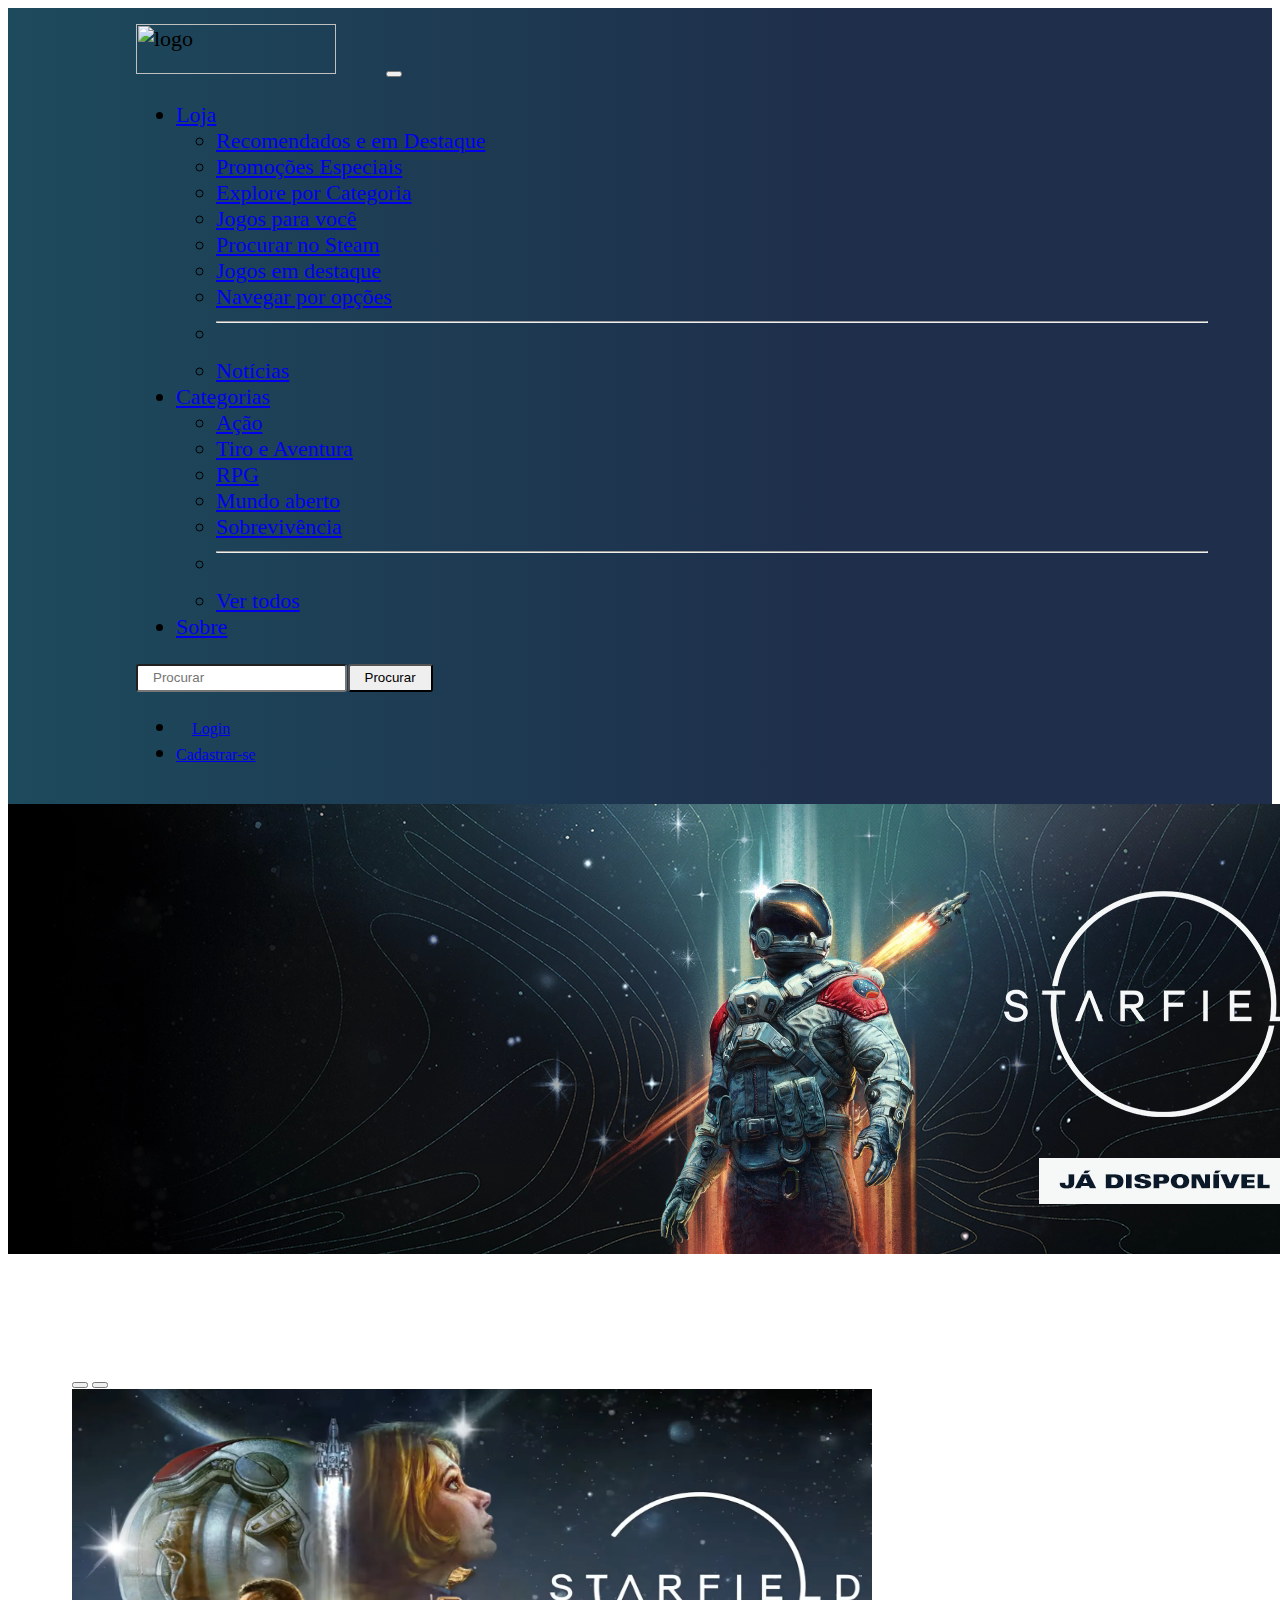
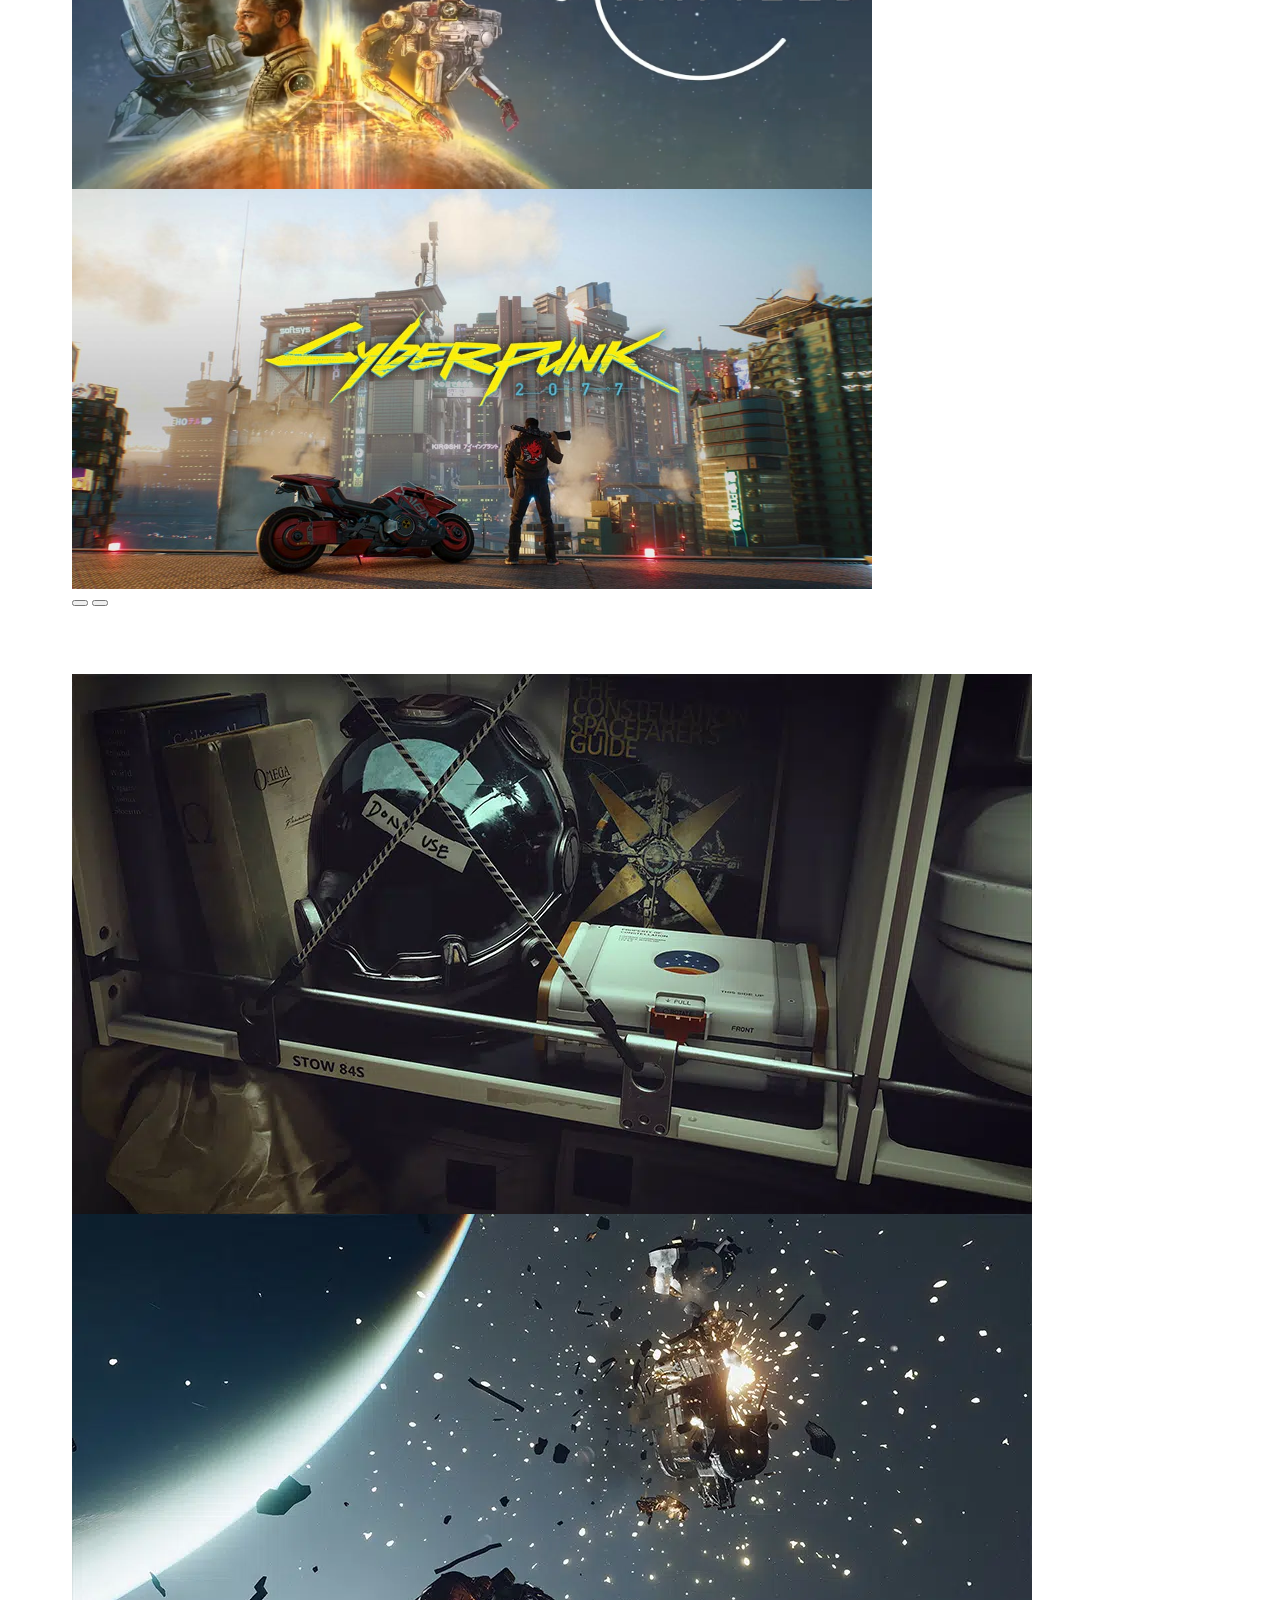
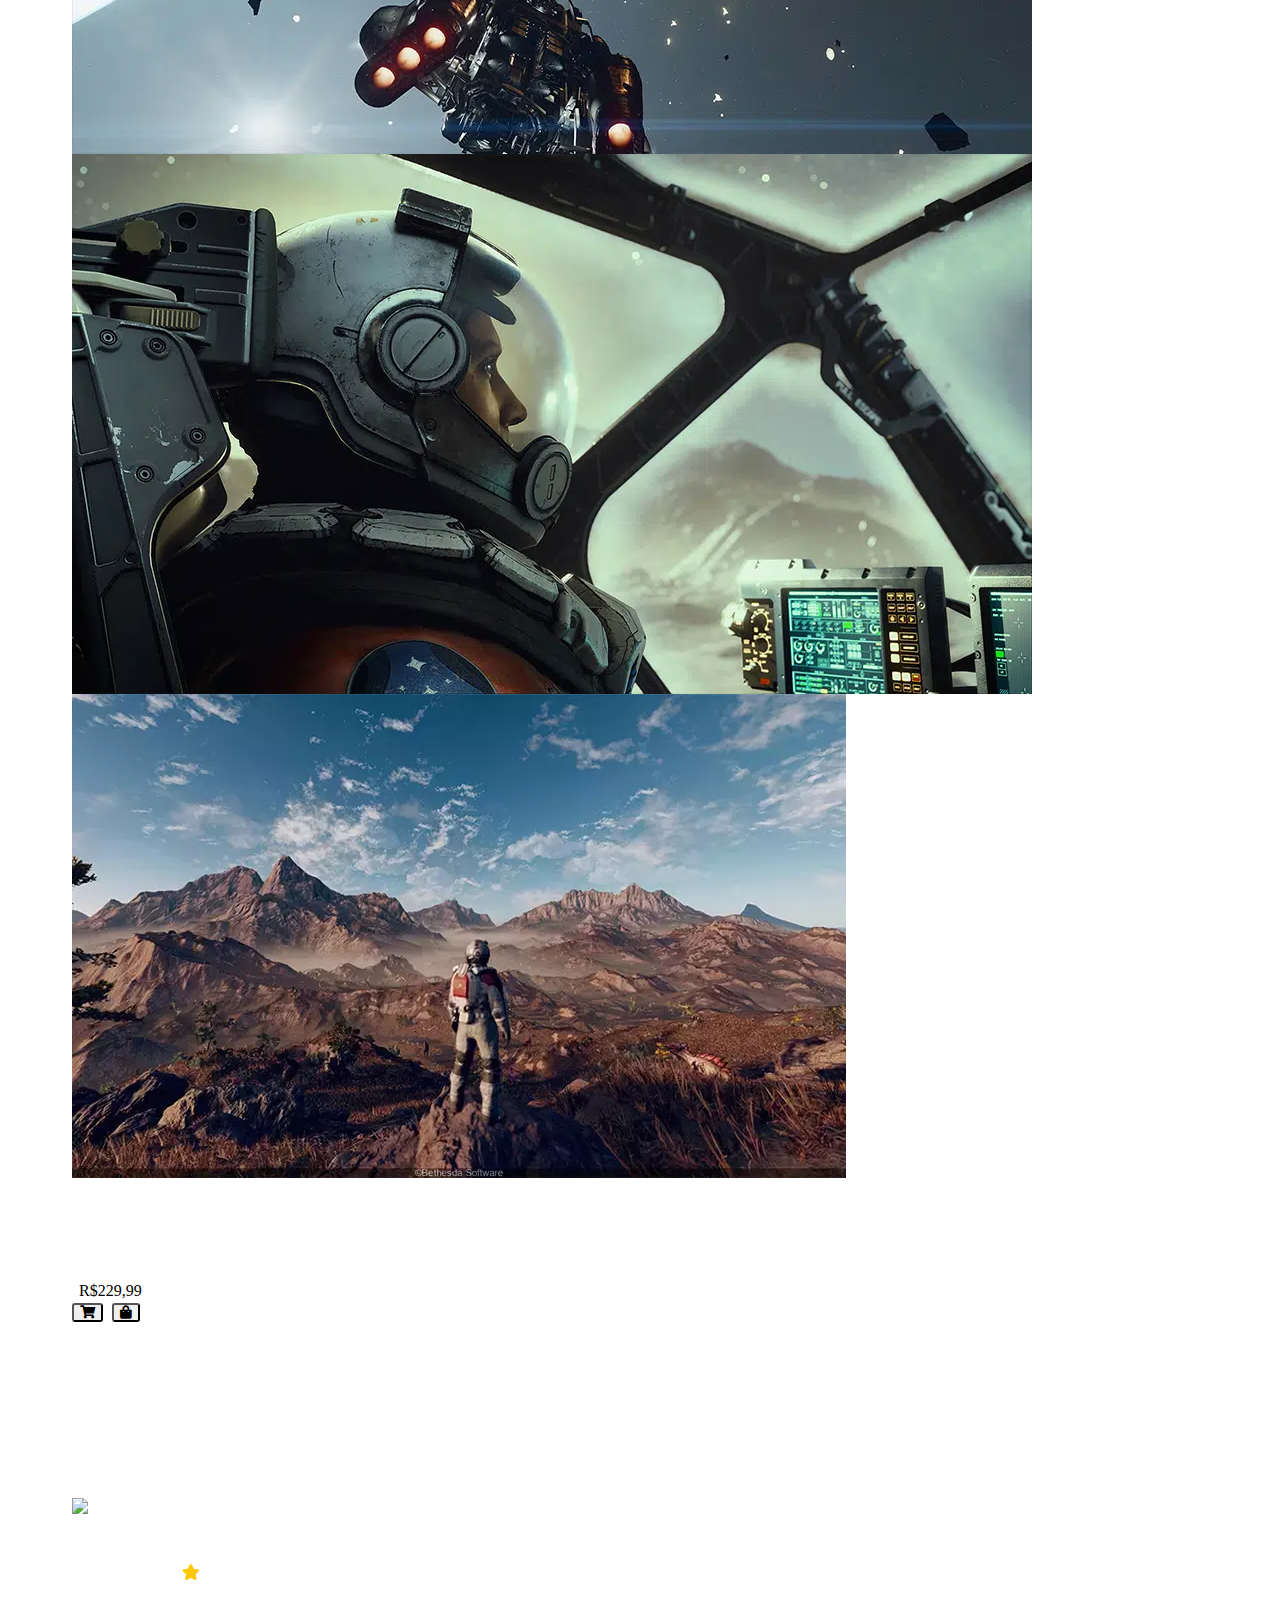
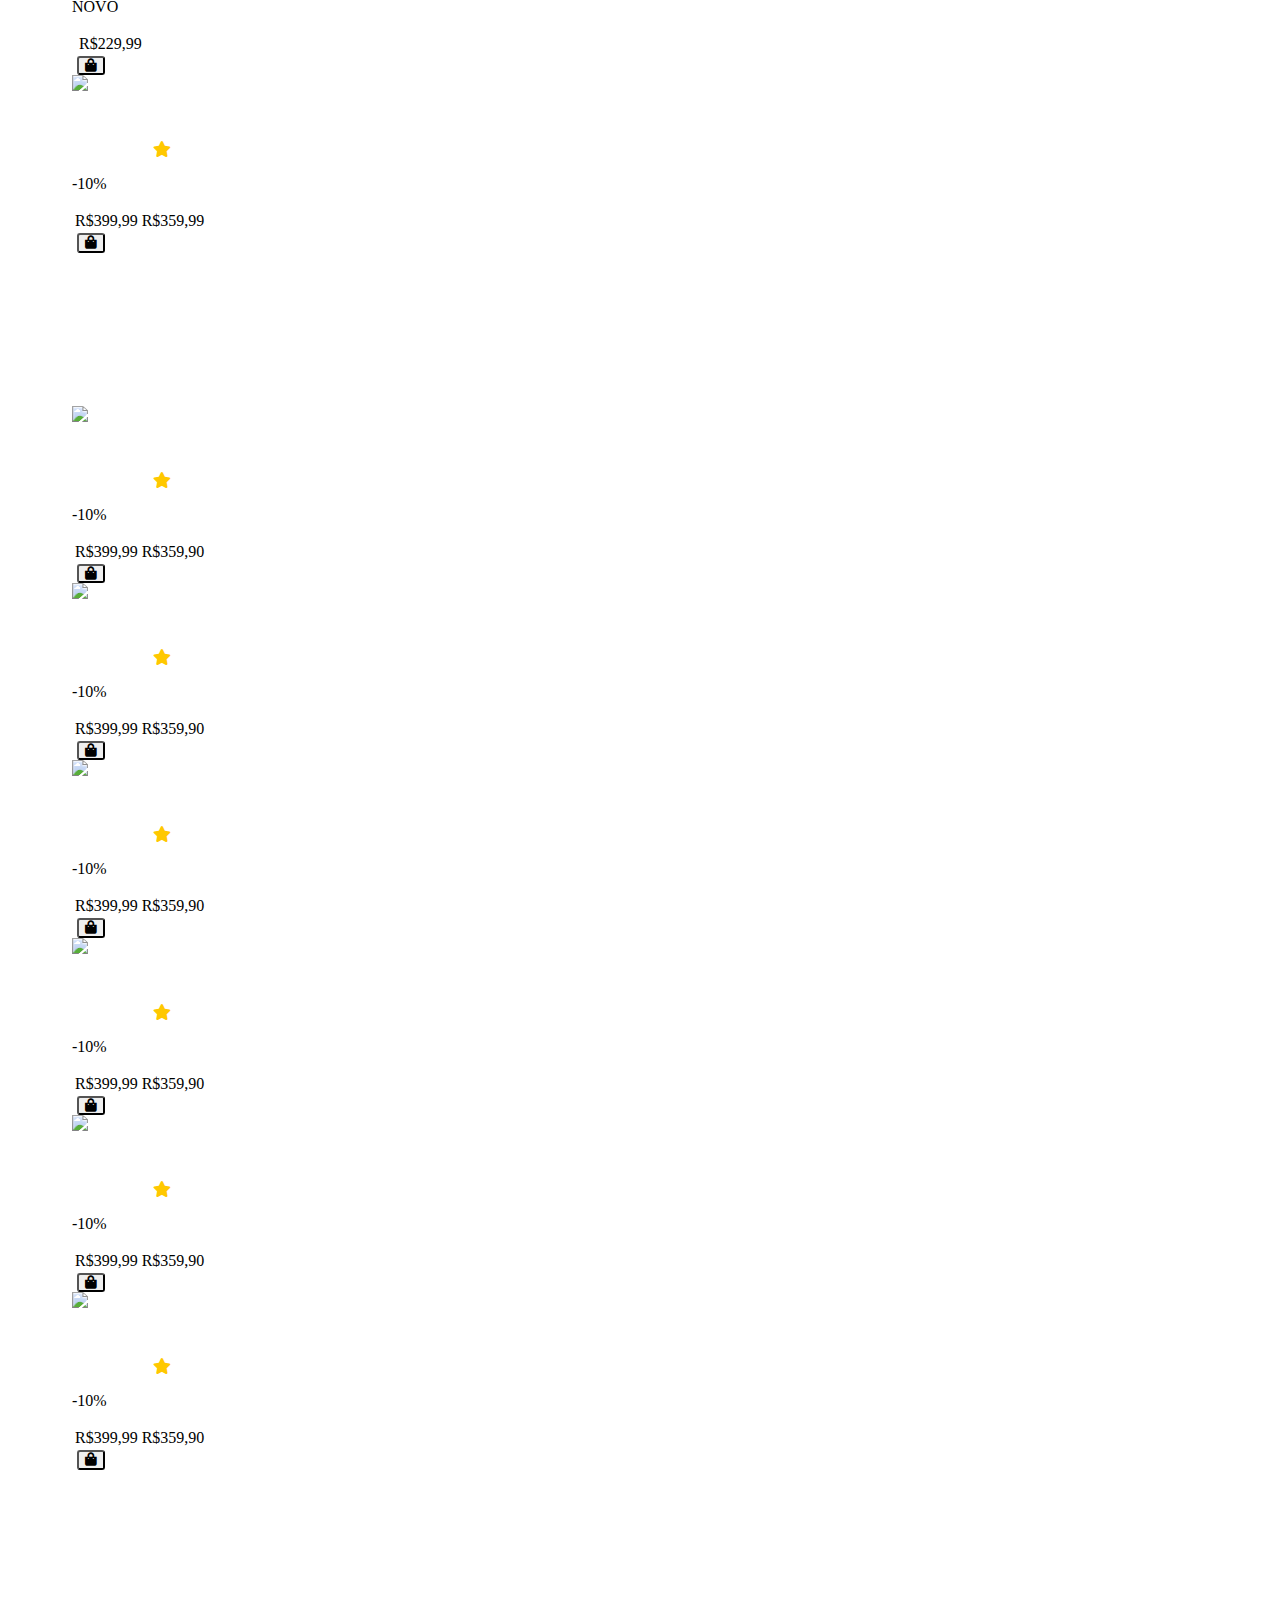
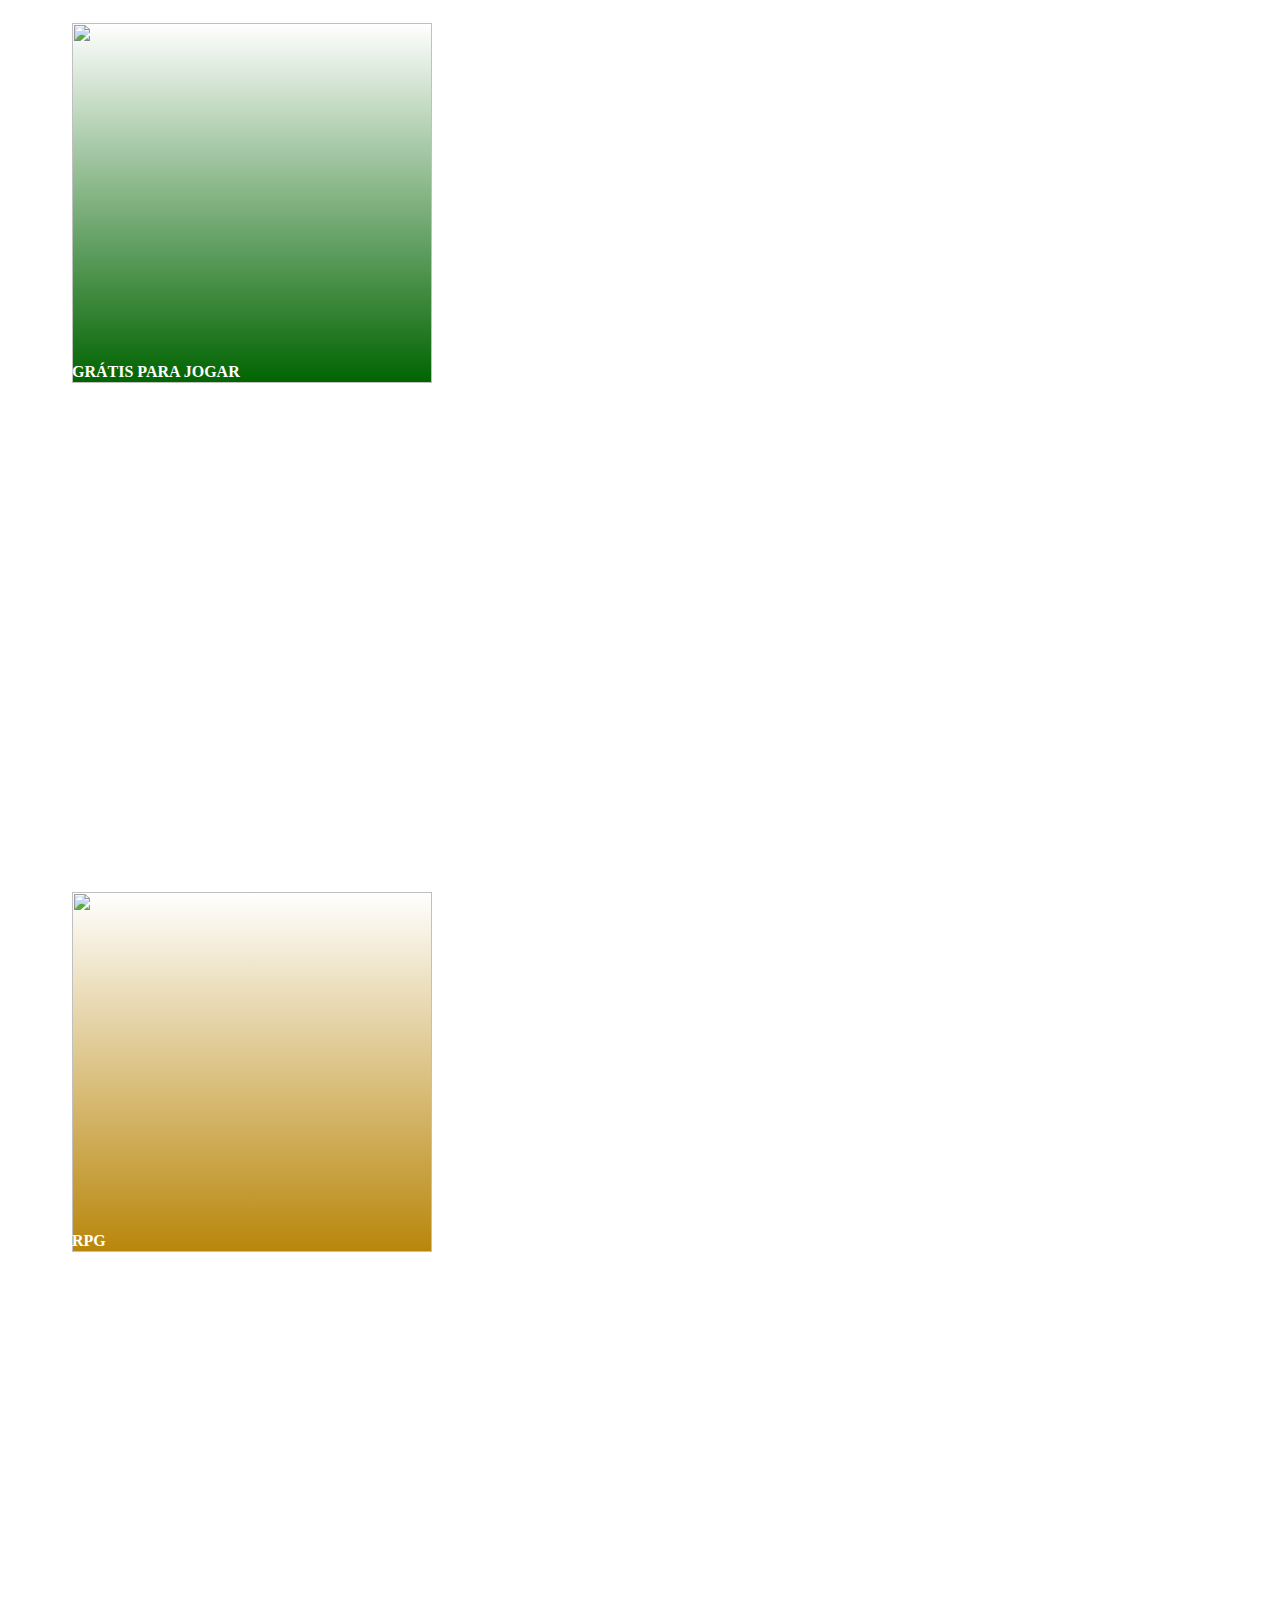
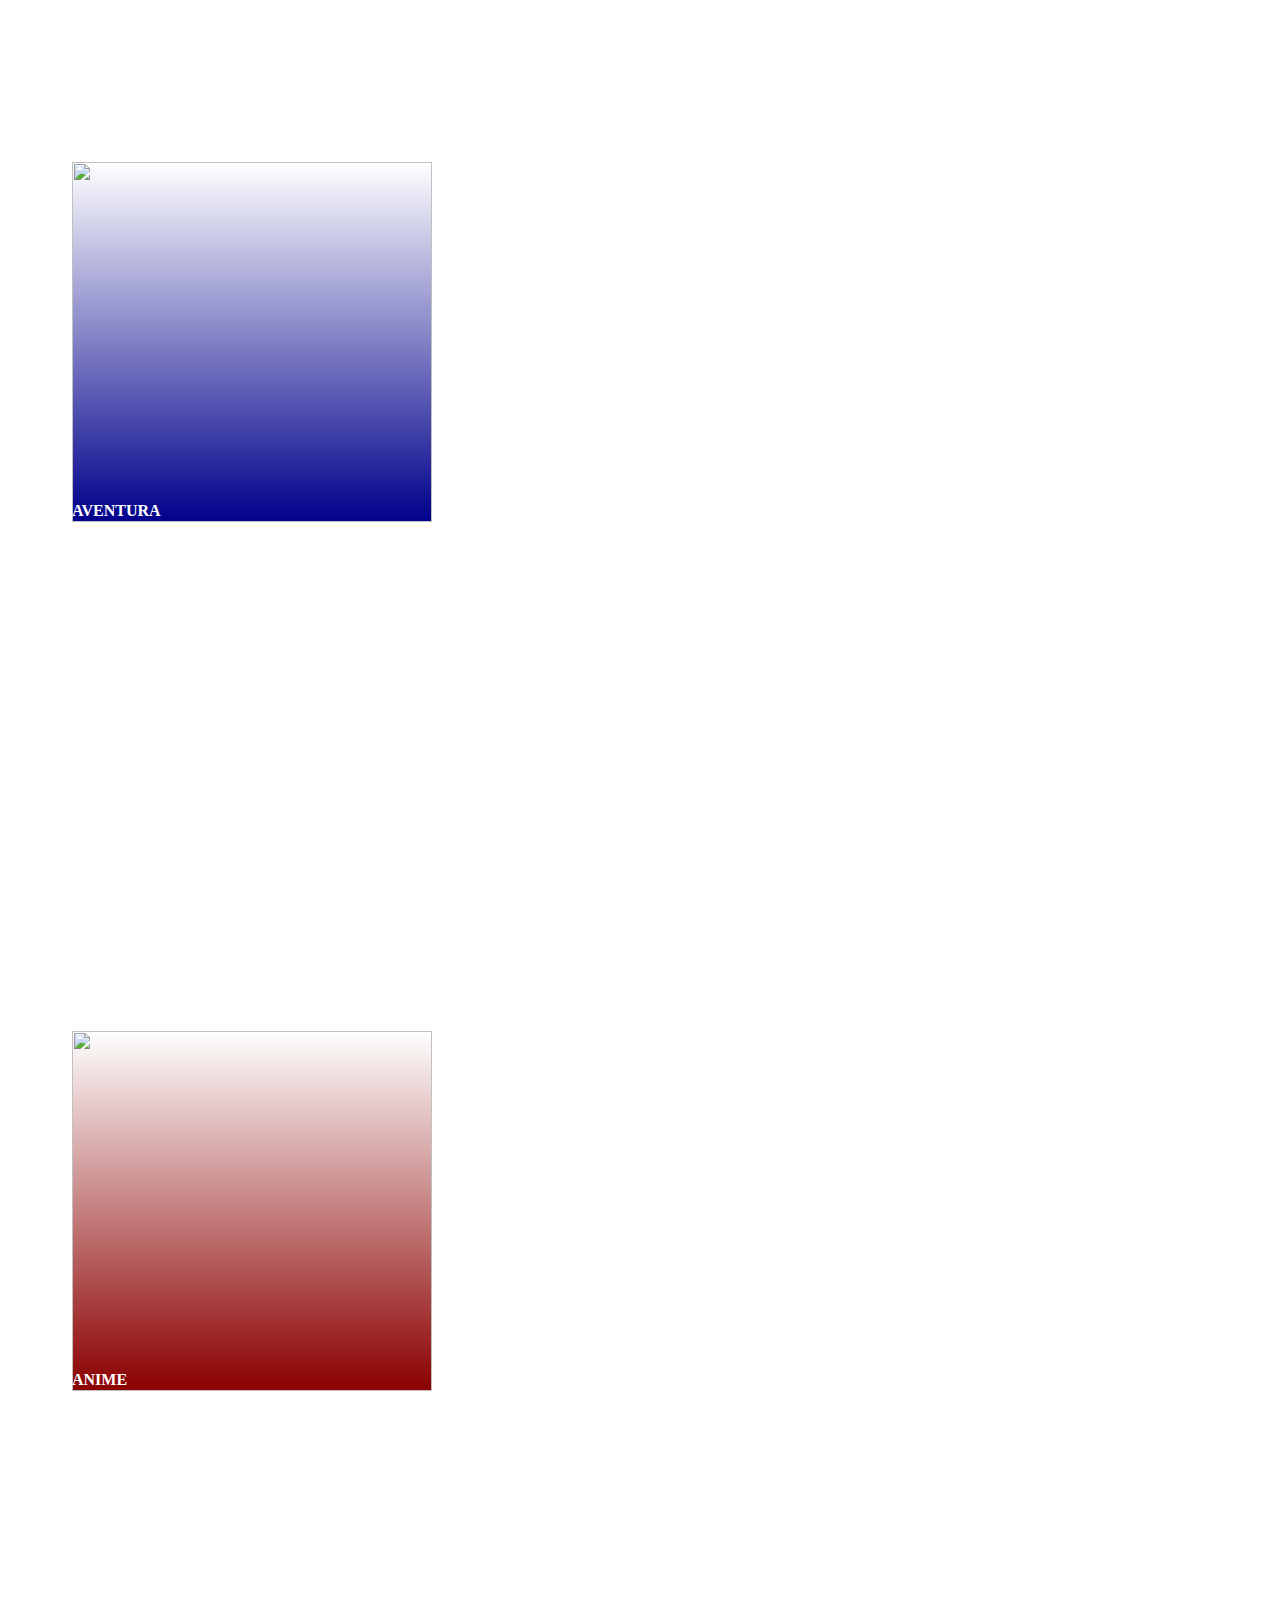
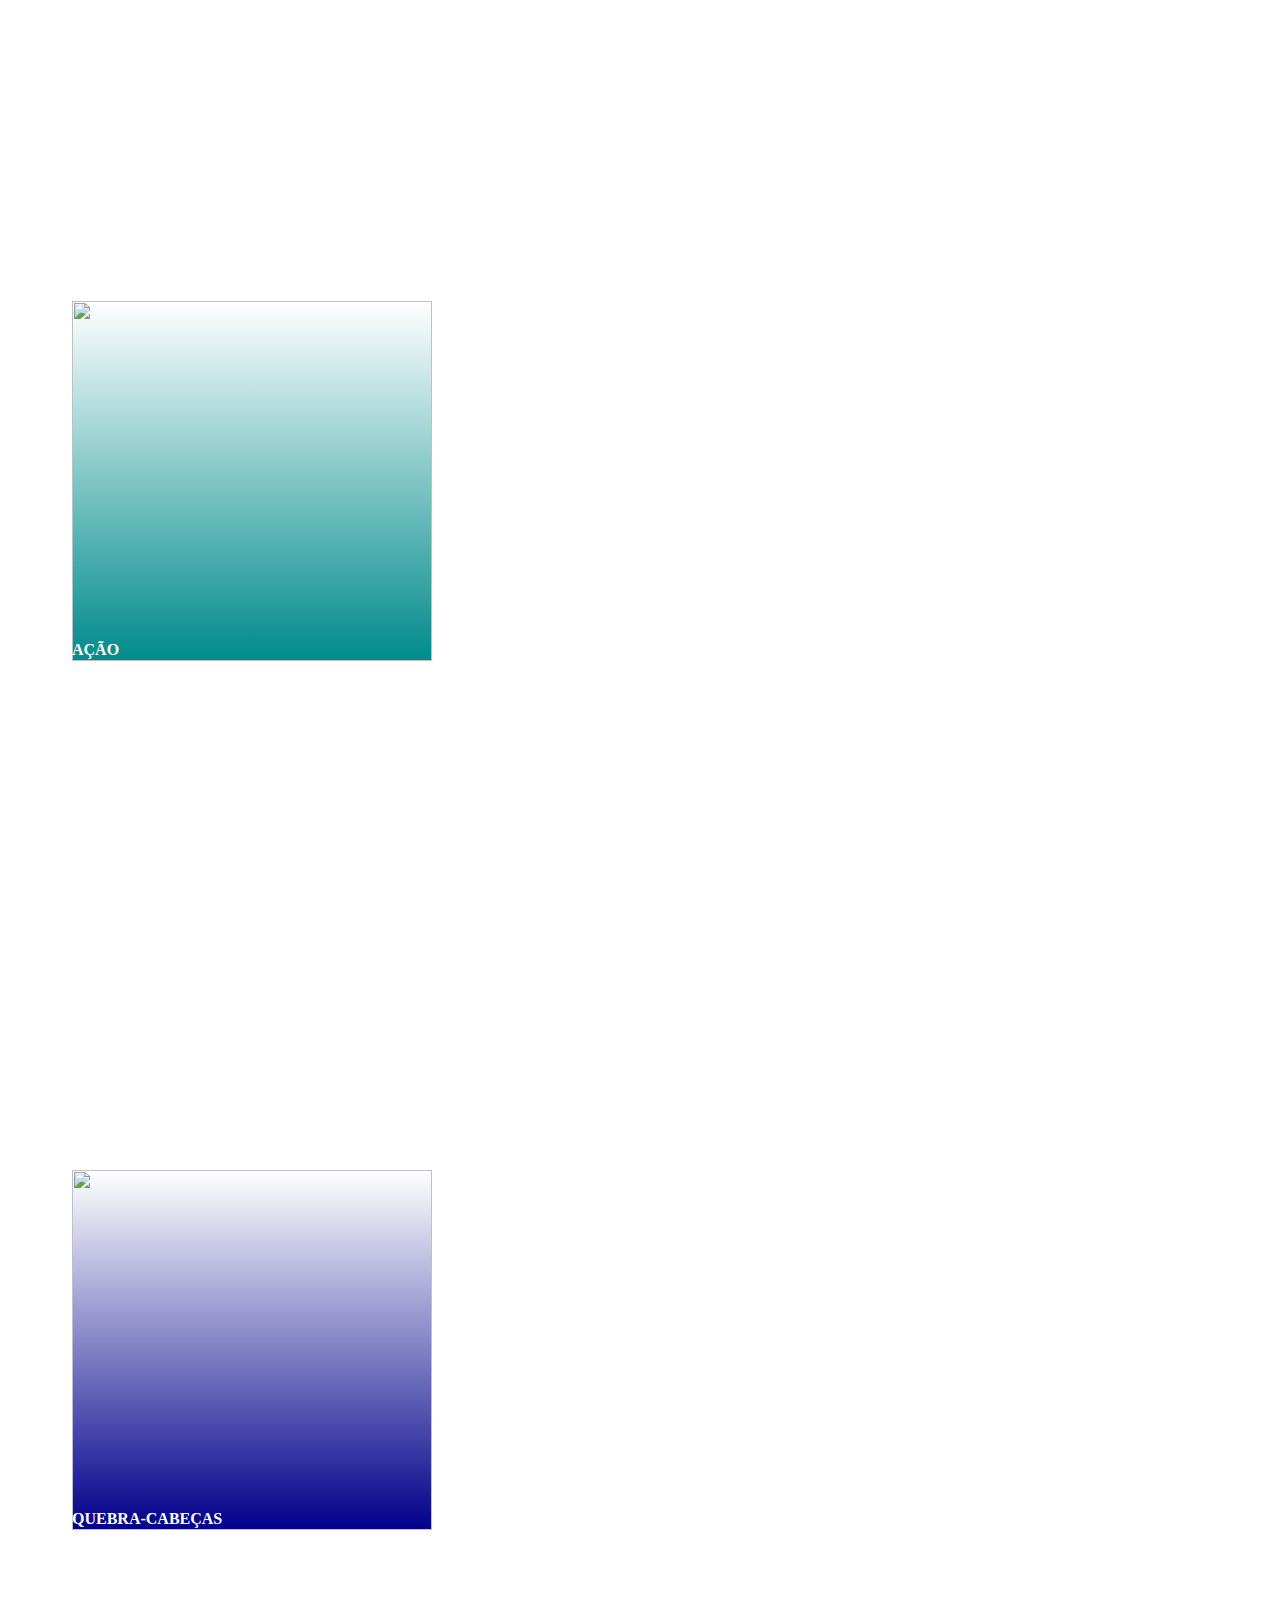
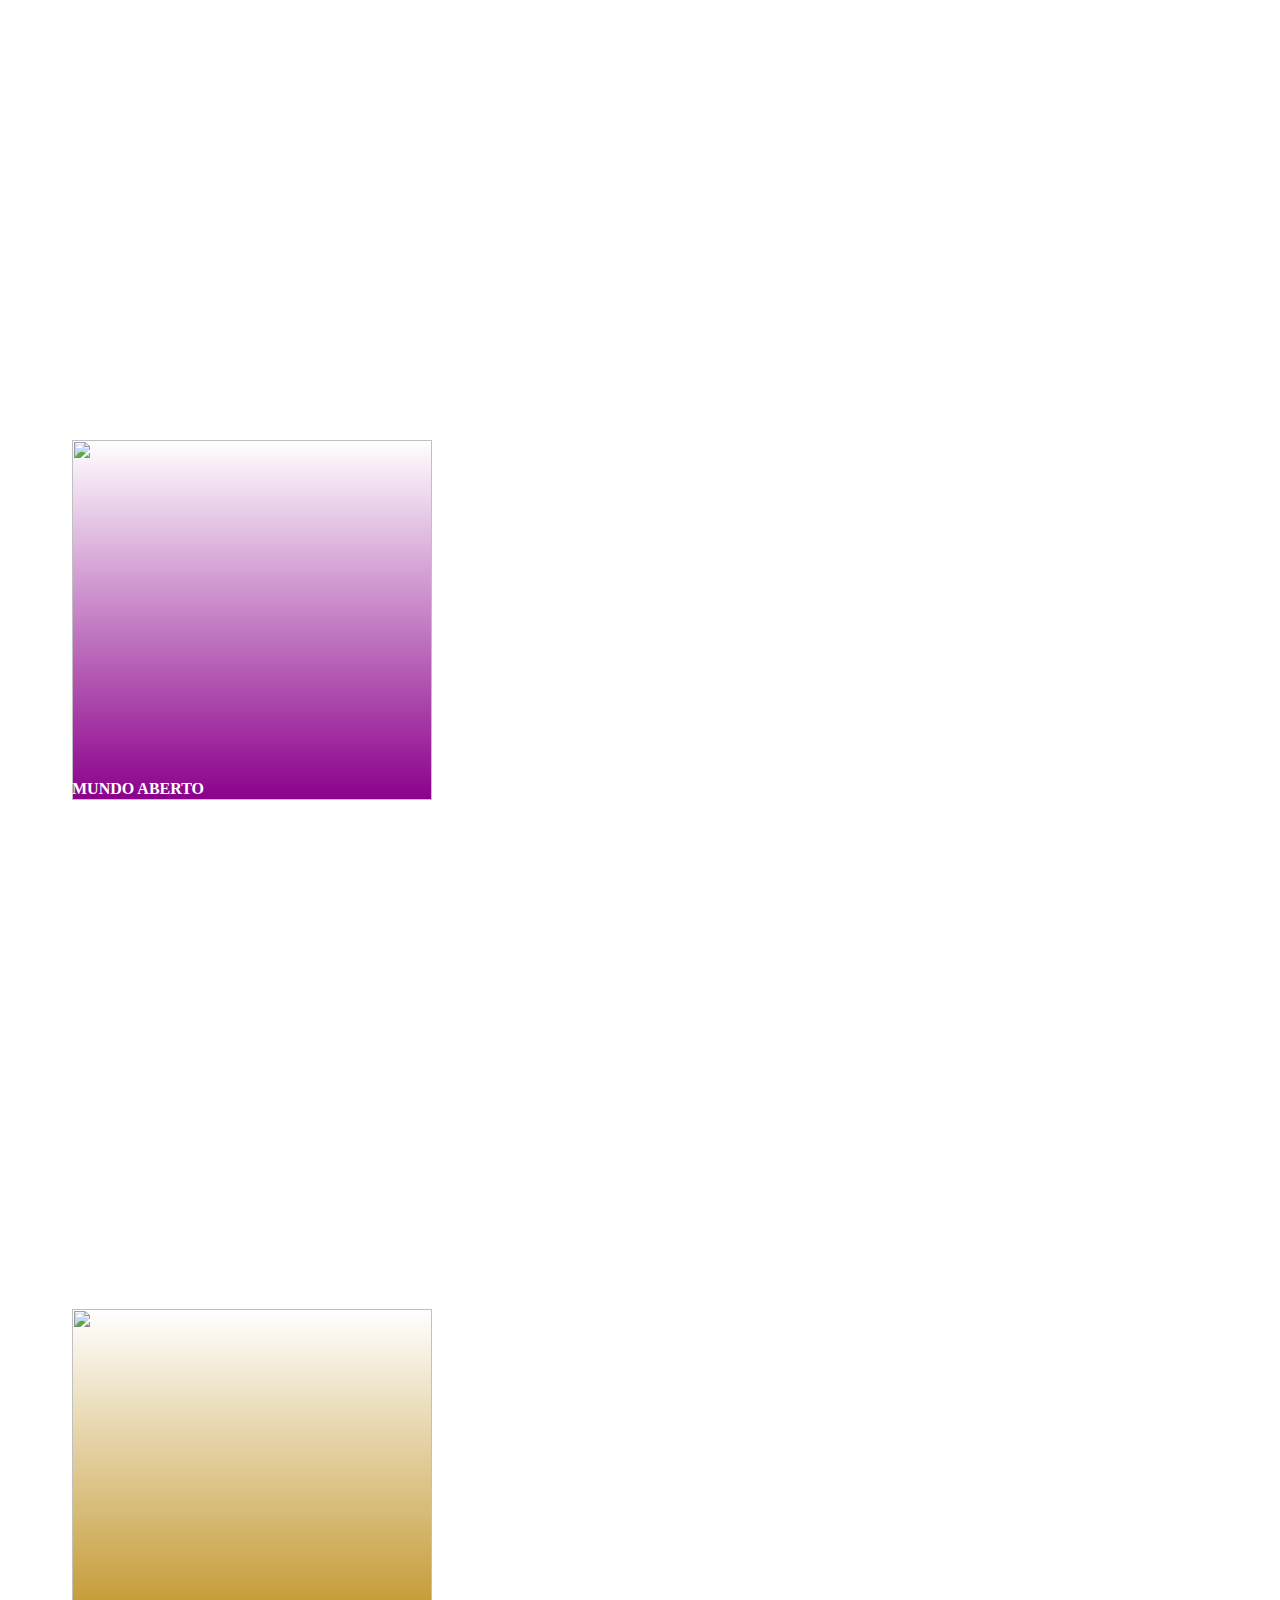
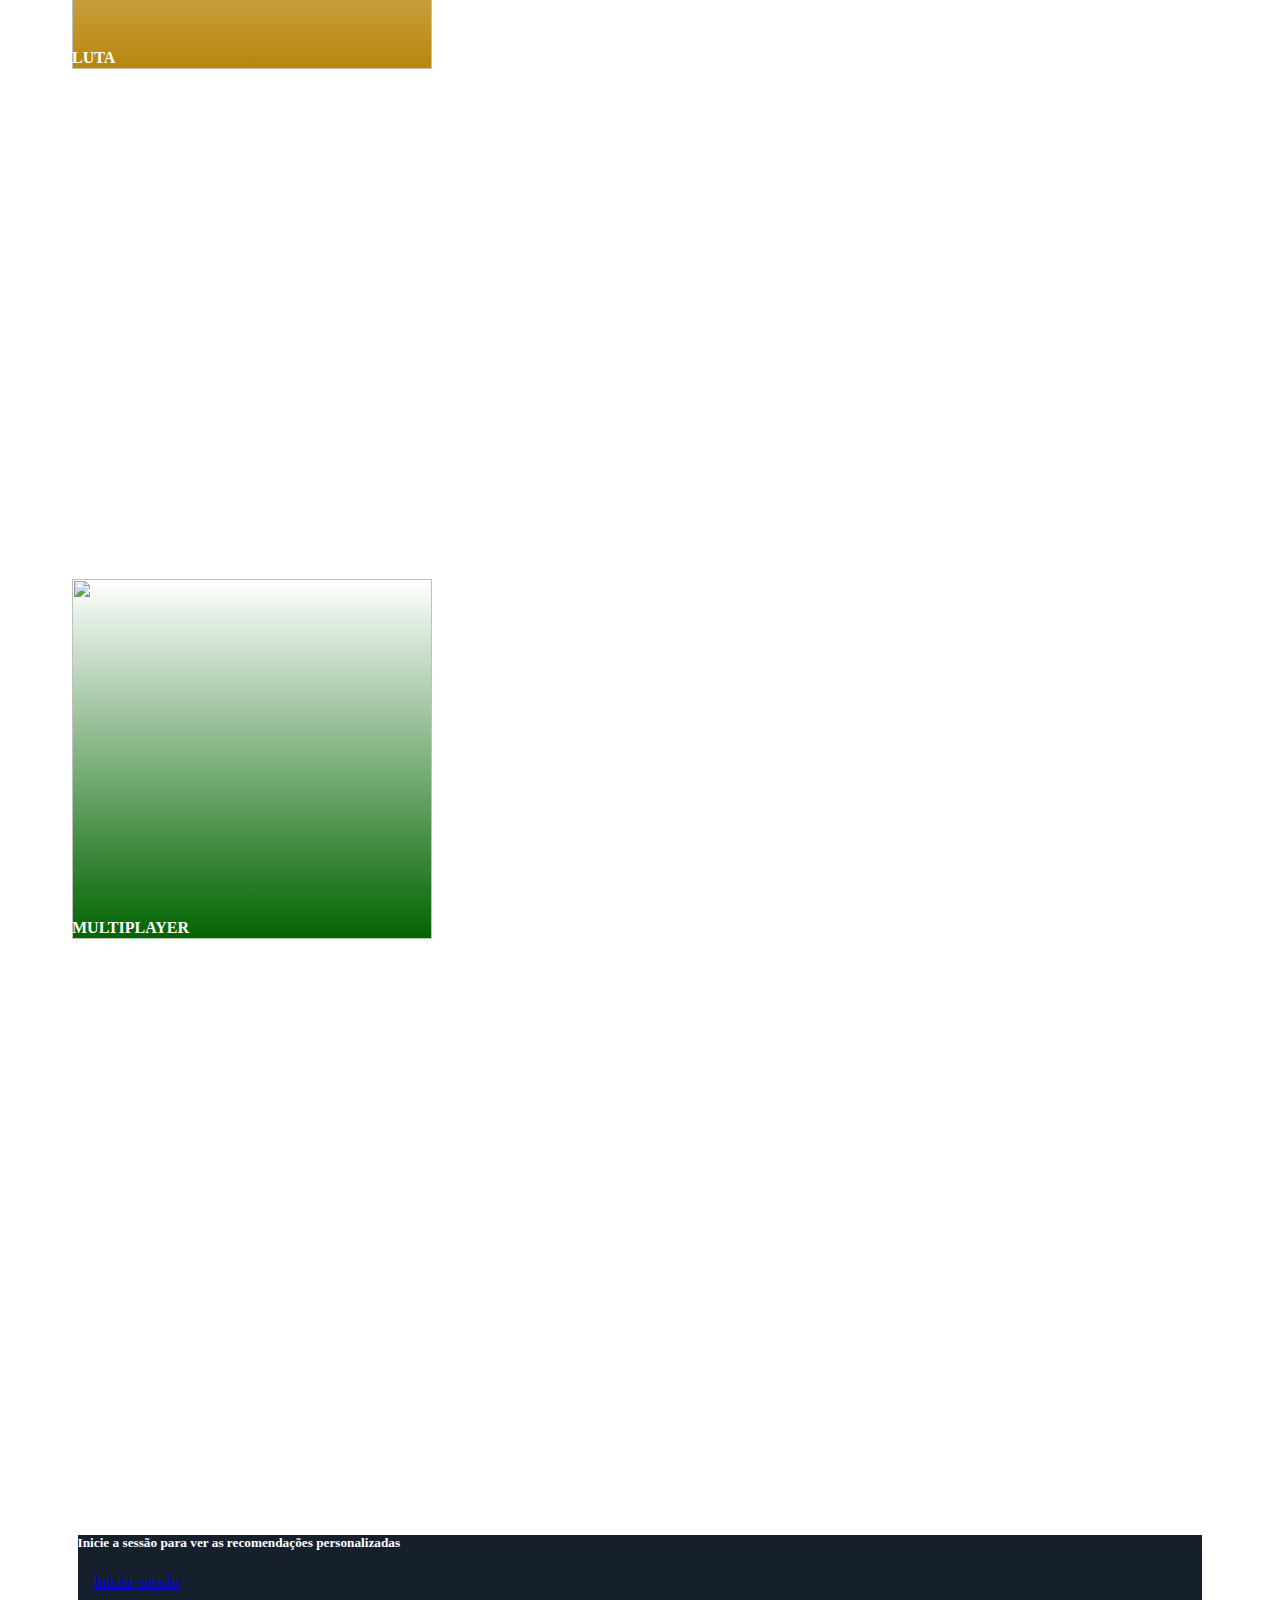
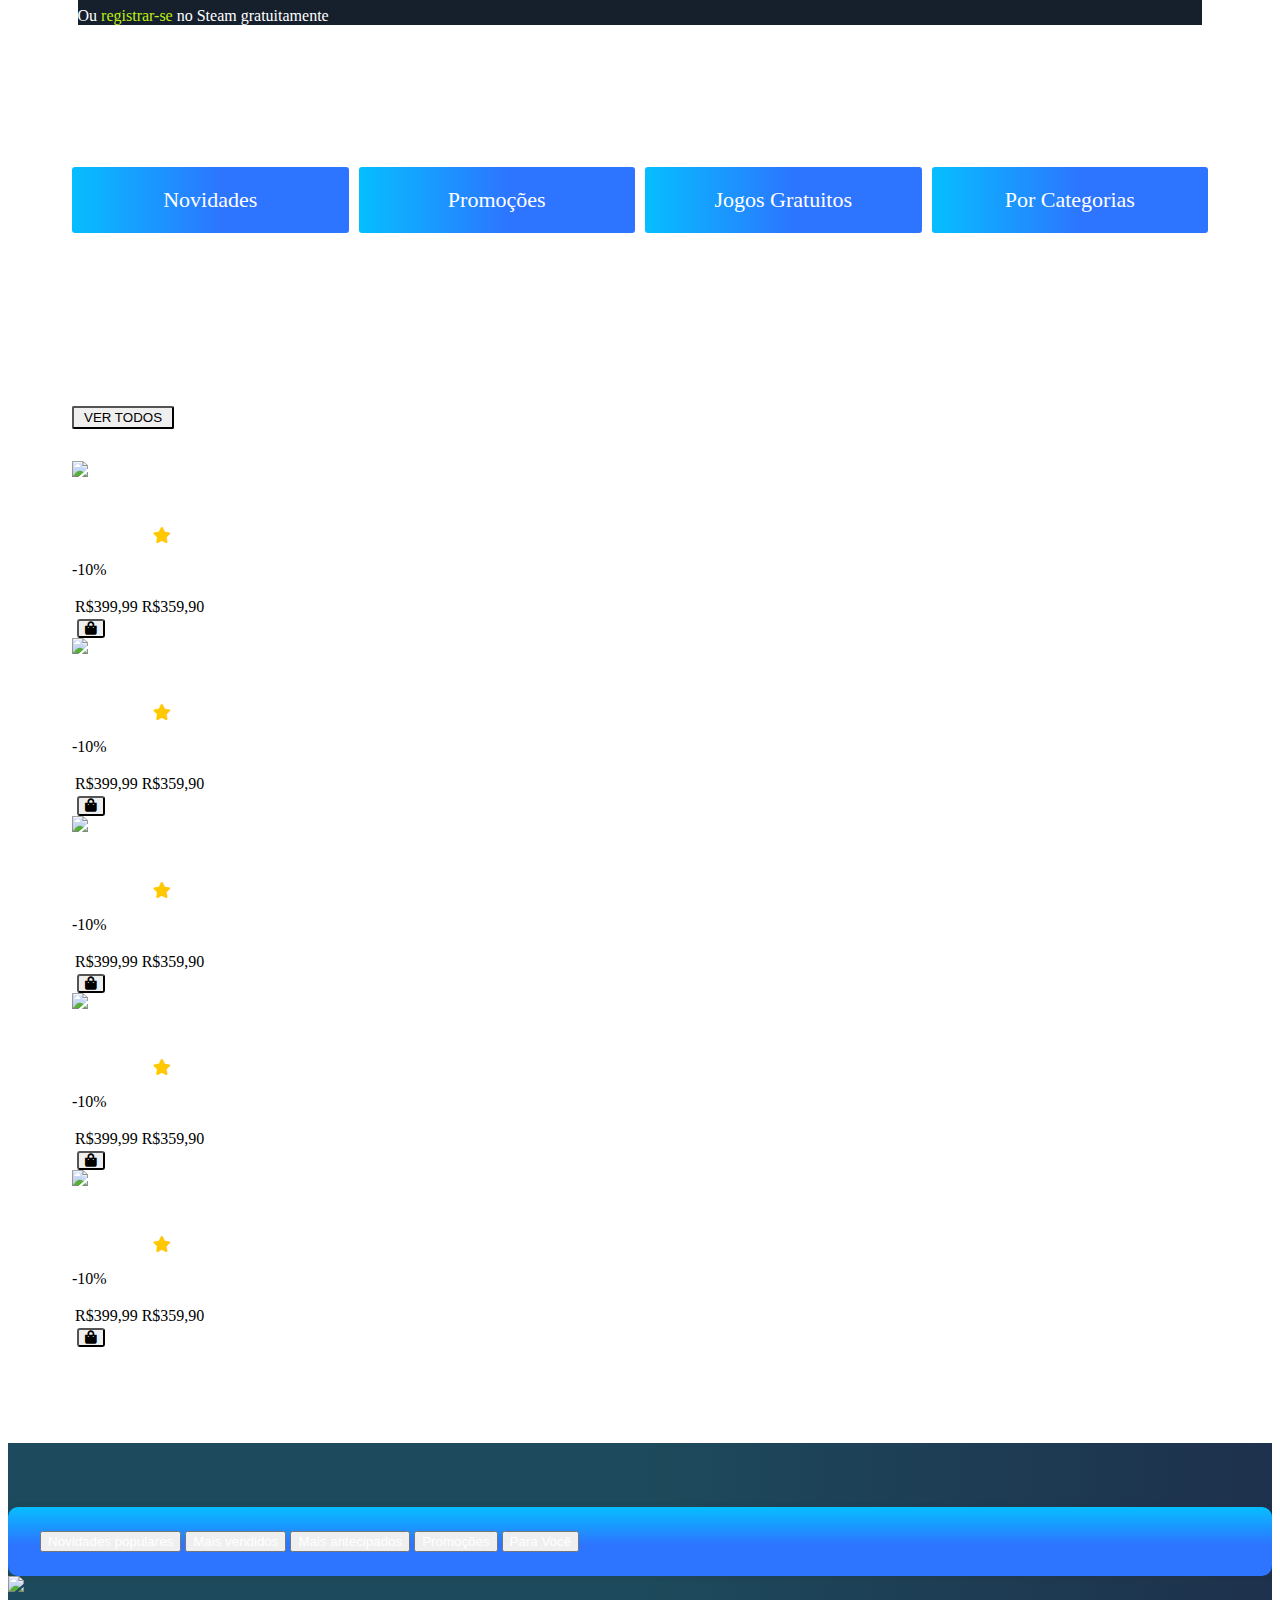
==== commit 5dd78c84: "Update index.html" ====
--- a/exBootStrap/index.html
+++ b/exBootStrap/index.html
@@ -1,4 +1,4 @@
-<!DOCTYPE html>
+<!DOCTYPE html PUBLIC>
 <html lang="pt-br">
 
 <!--HEAD-->
@@ -1620,4 +1620,4 @@
 
 <script src="C:\Users\yoshi\VSCODE\home\src\WEB\exBootStrap\js\script.js"></script>
 
-</html>+</html>
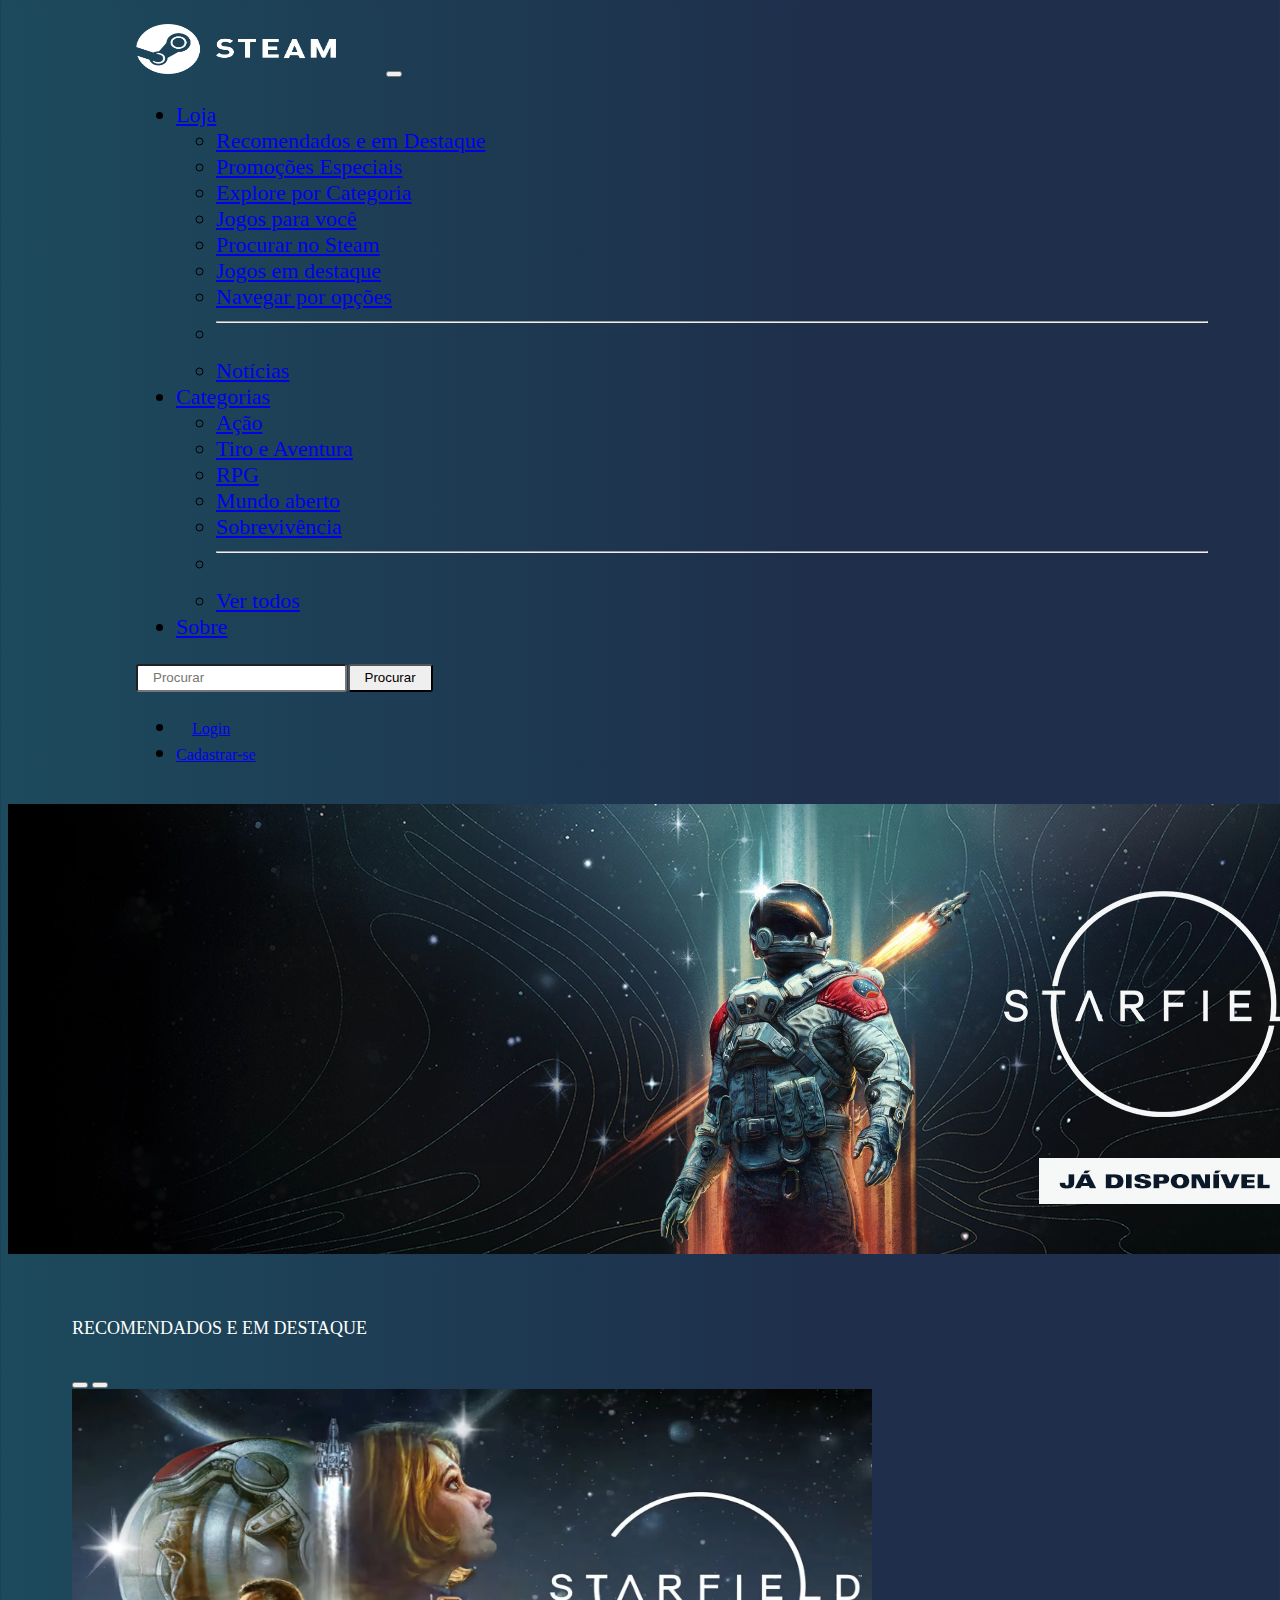
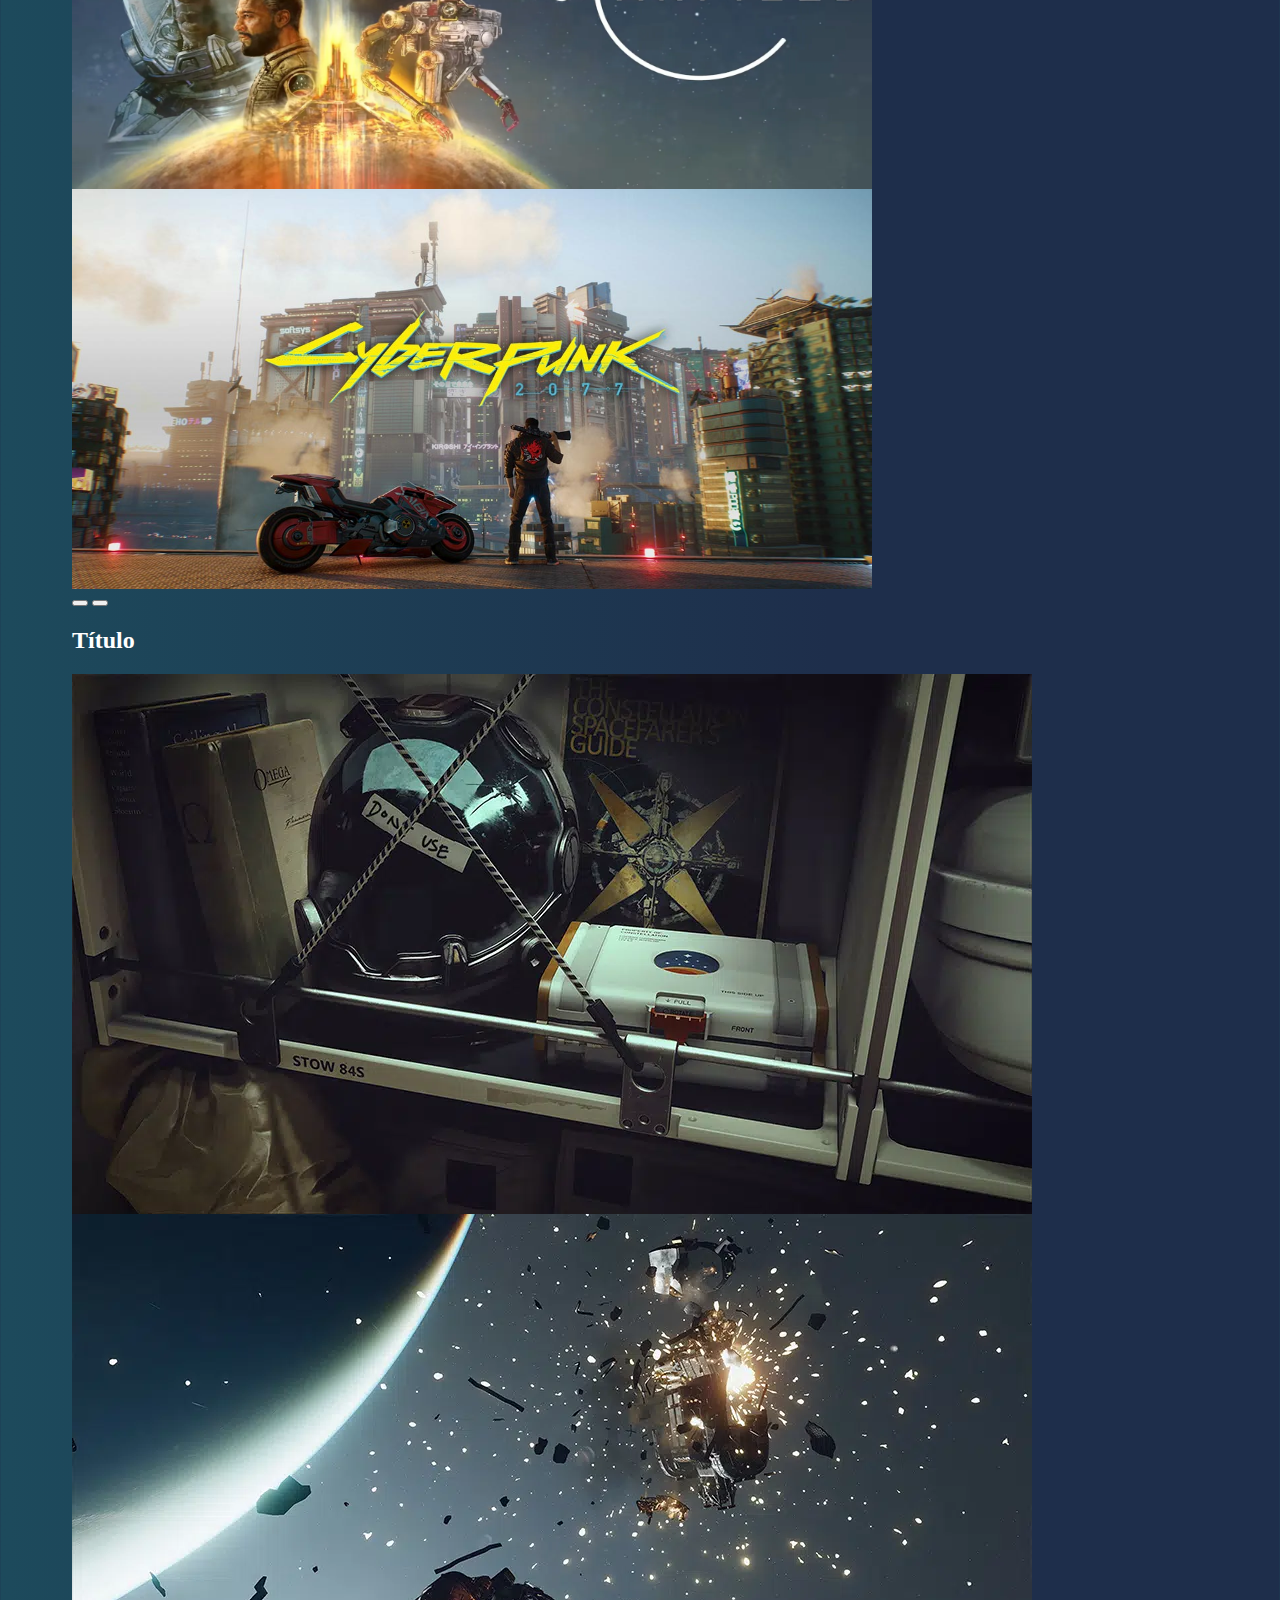
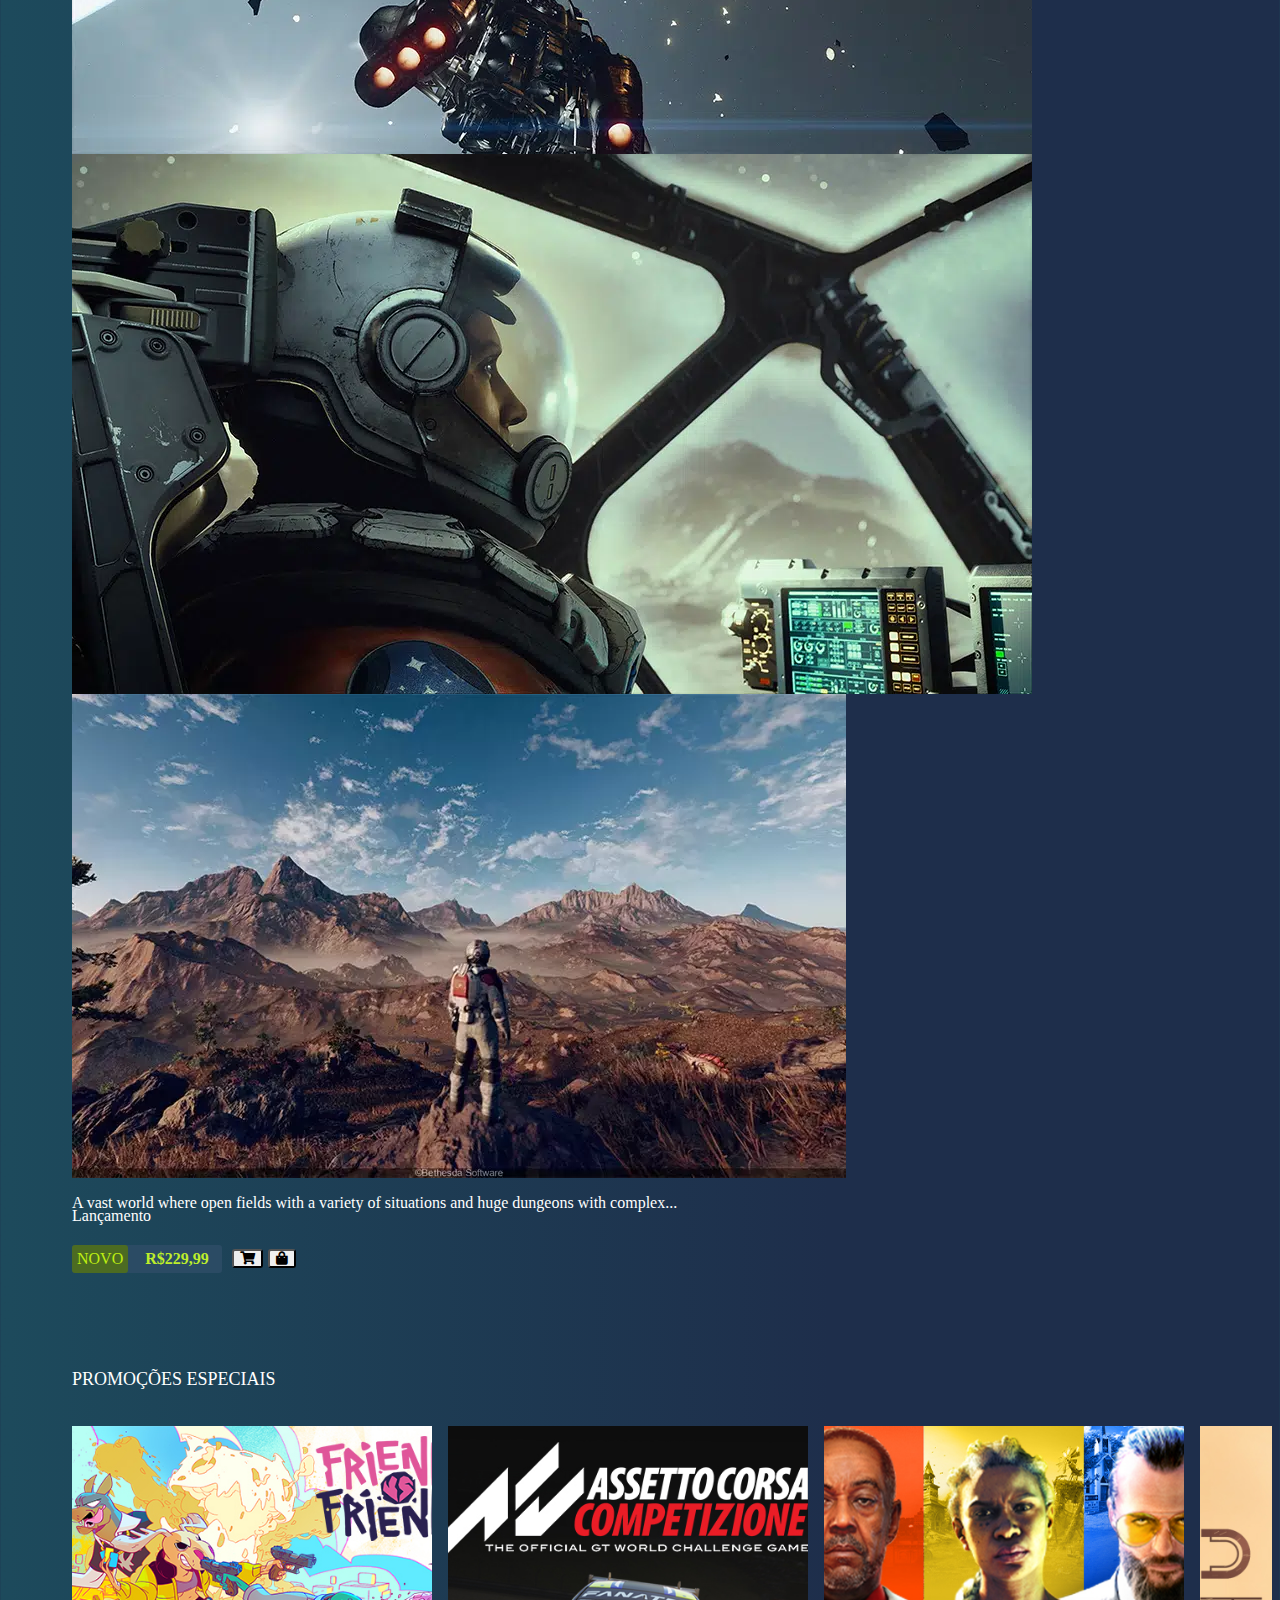
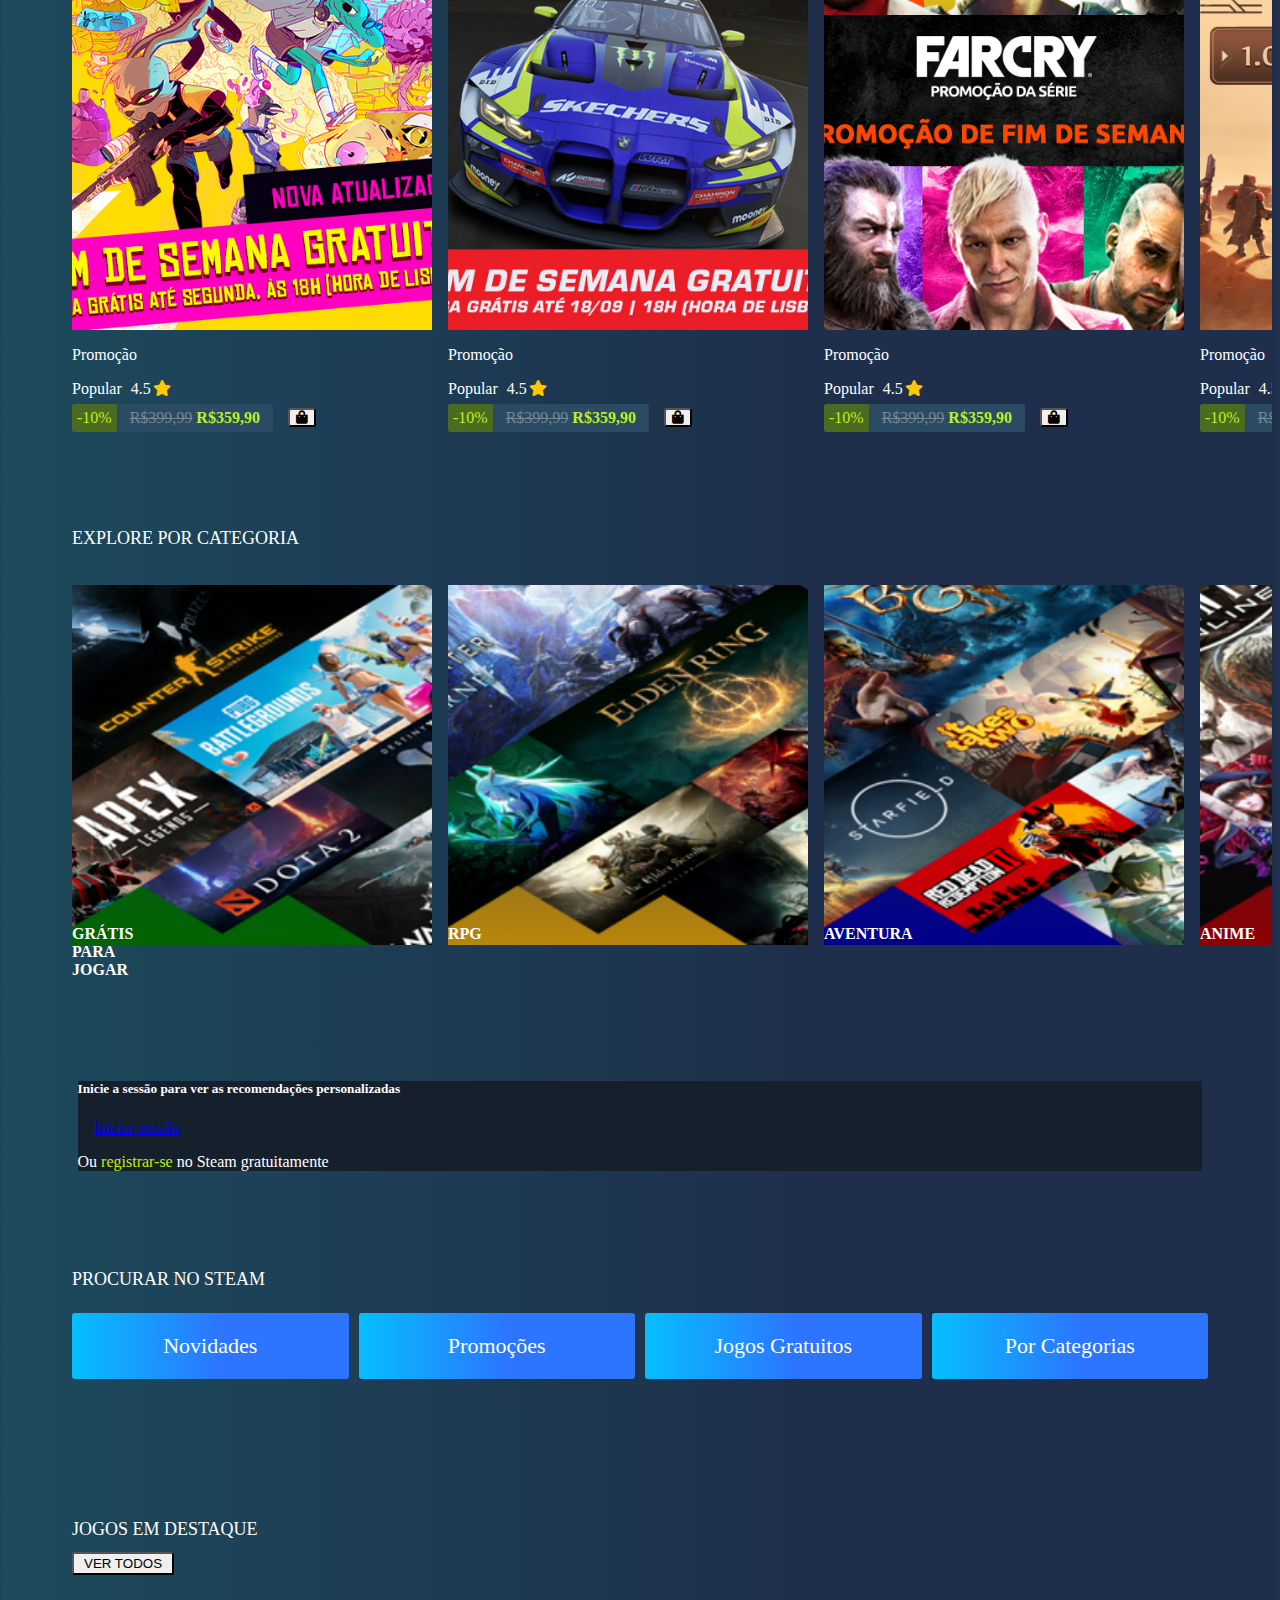
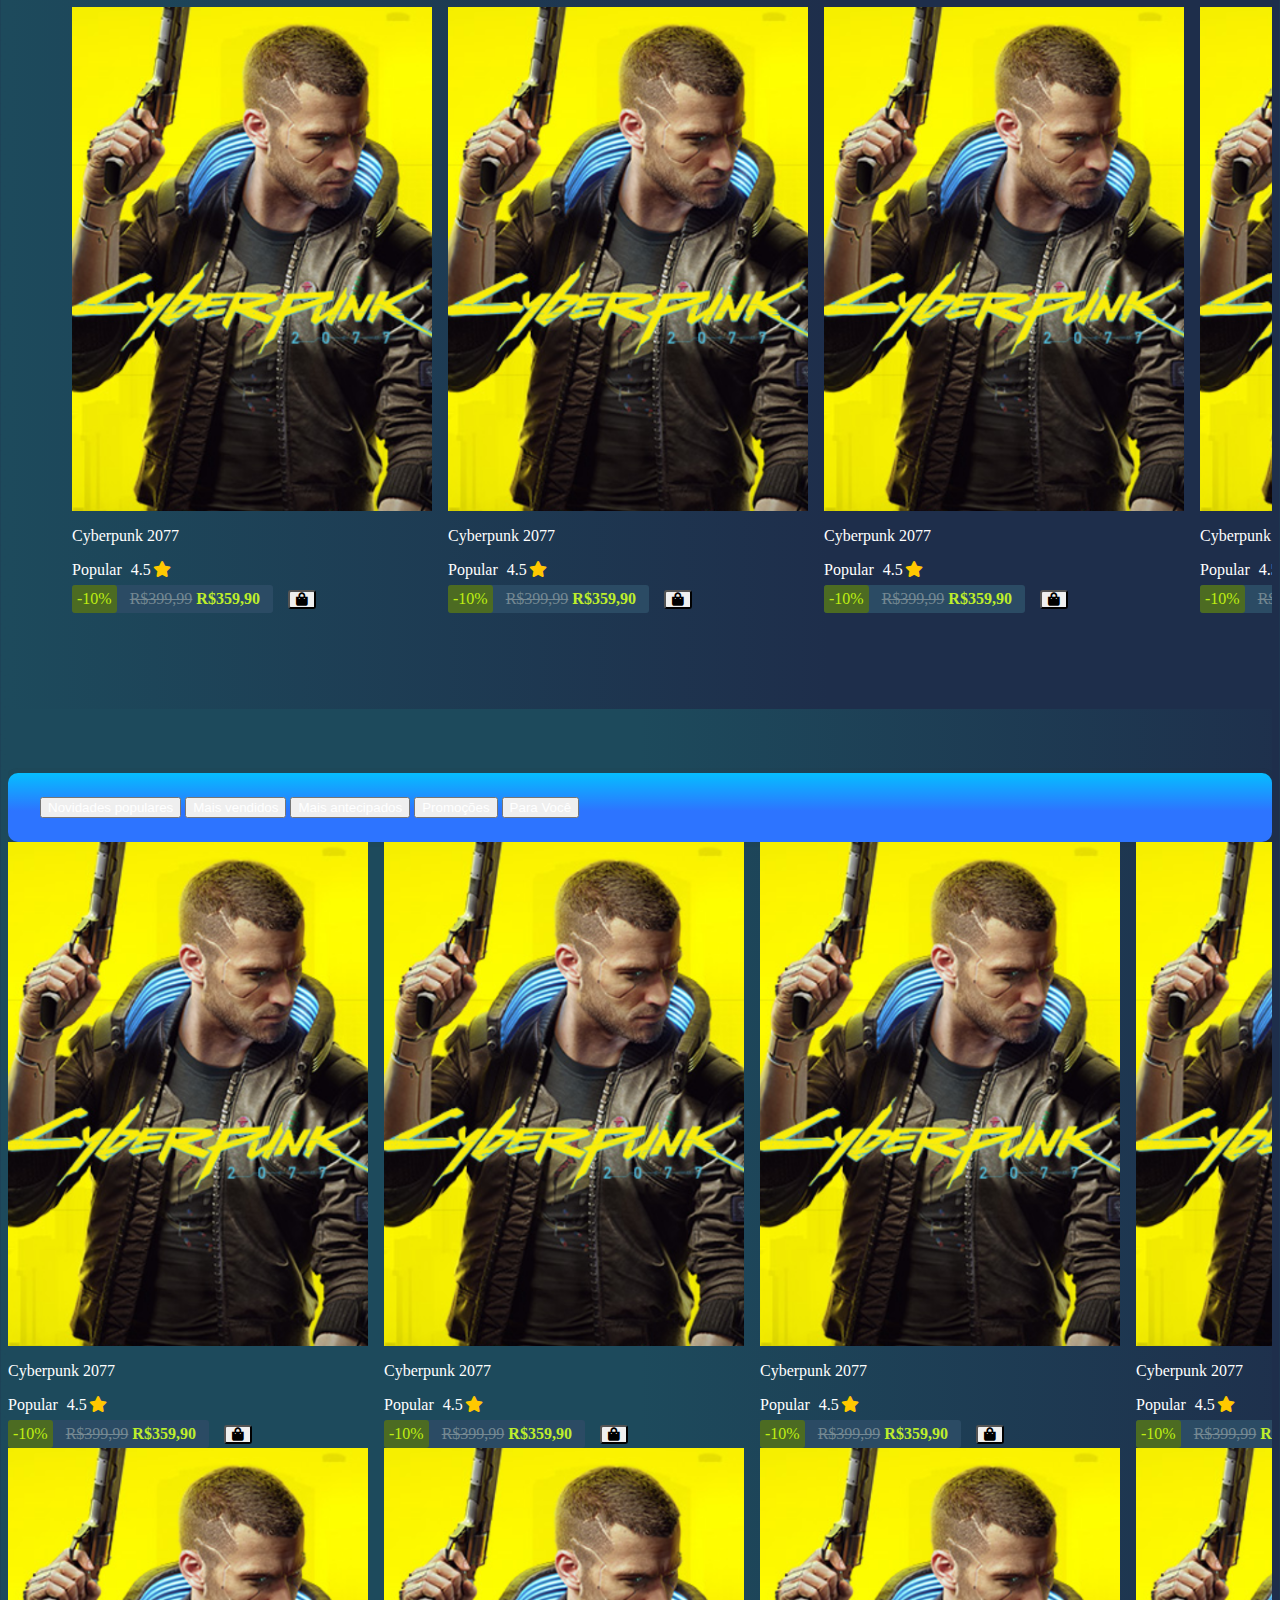
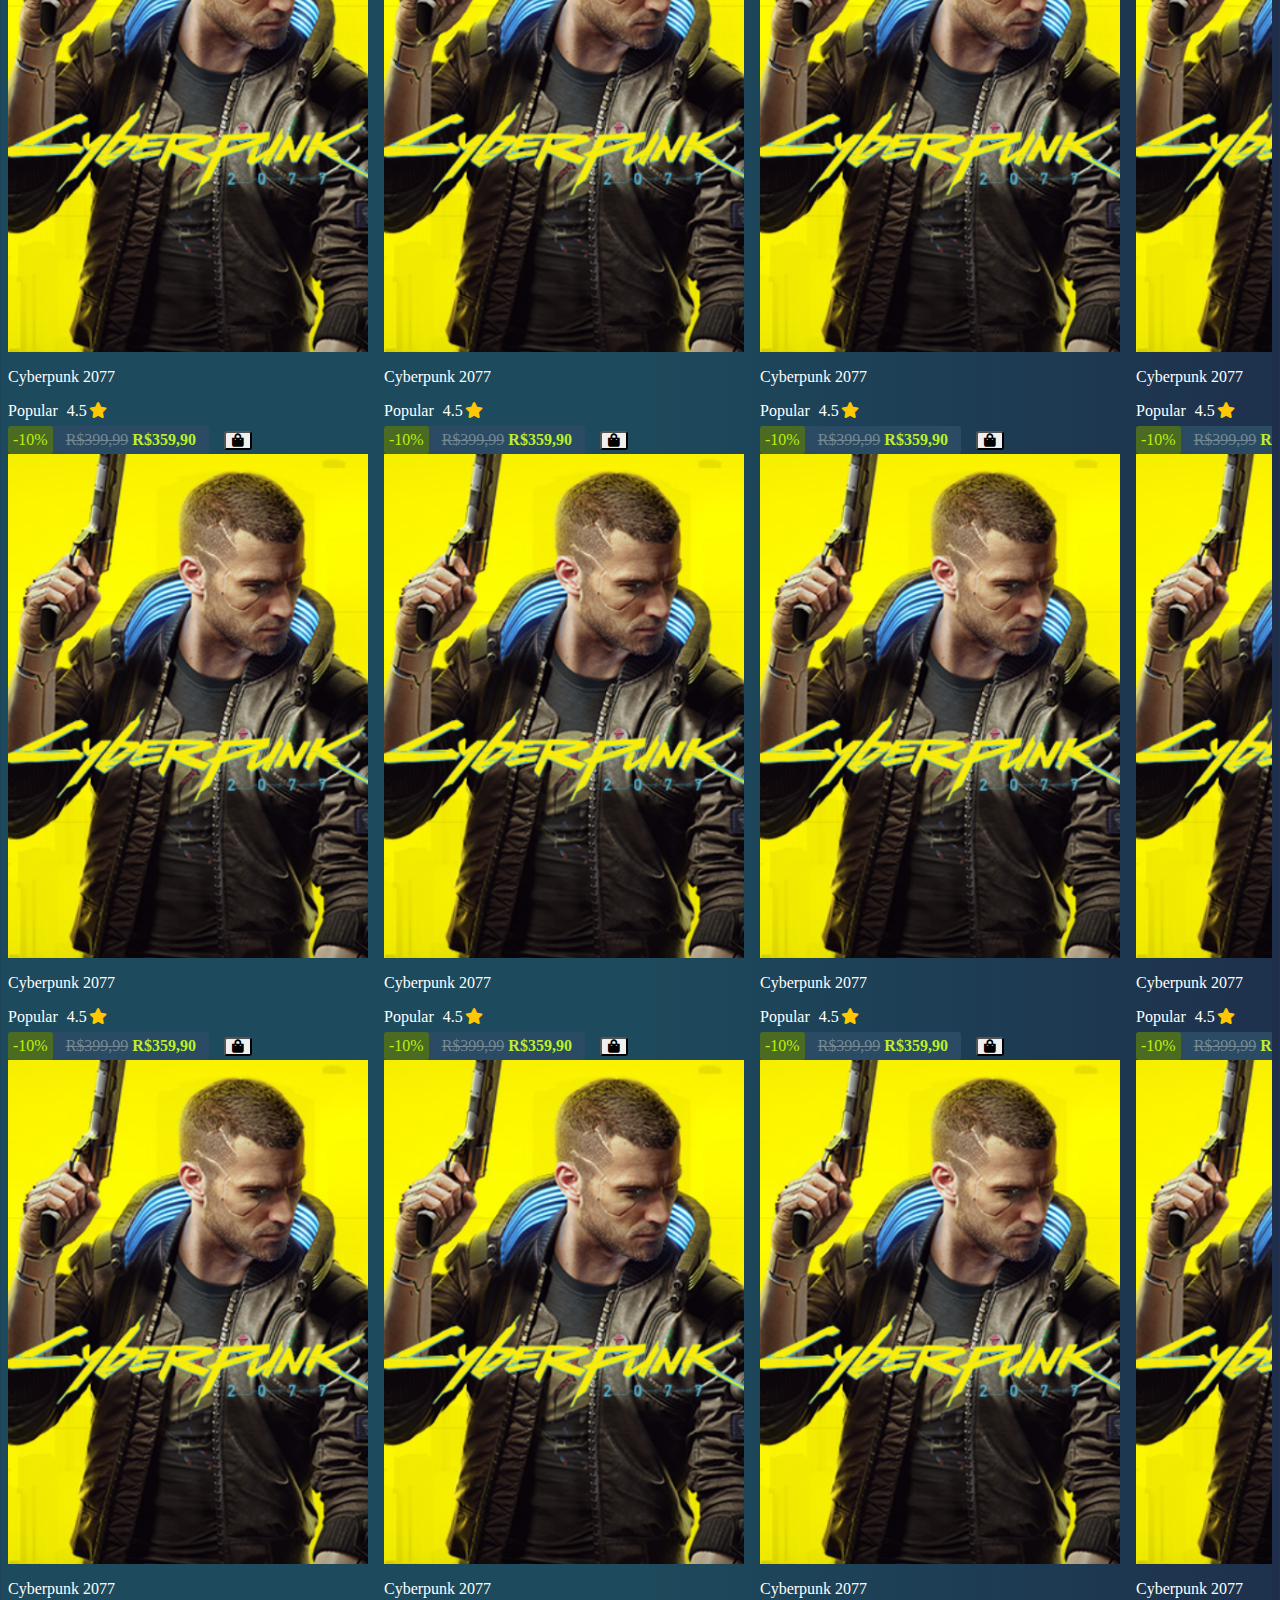
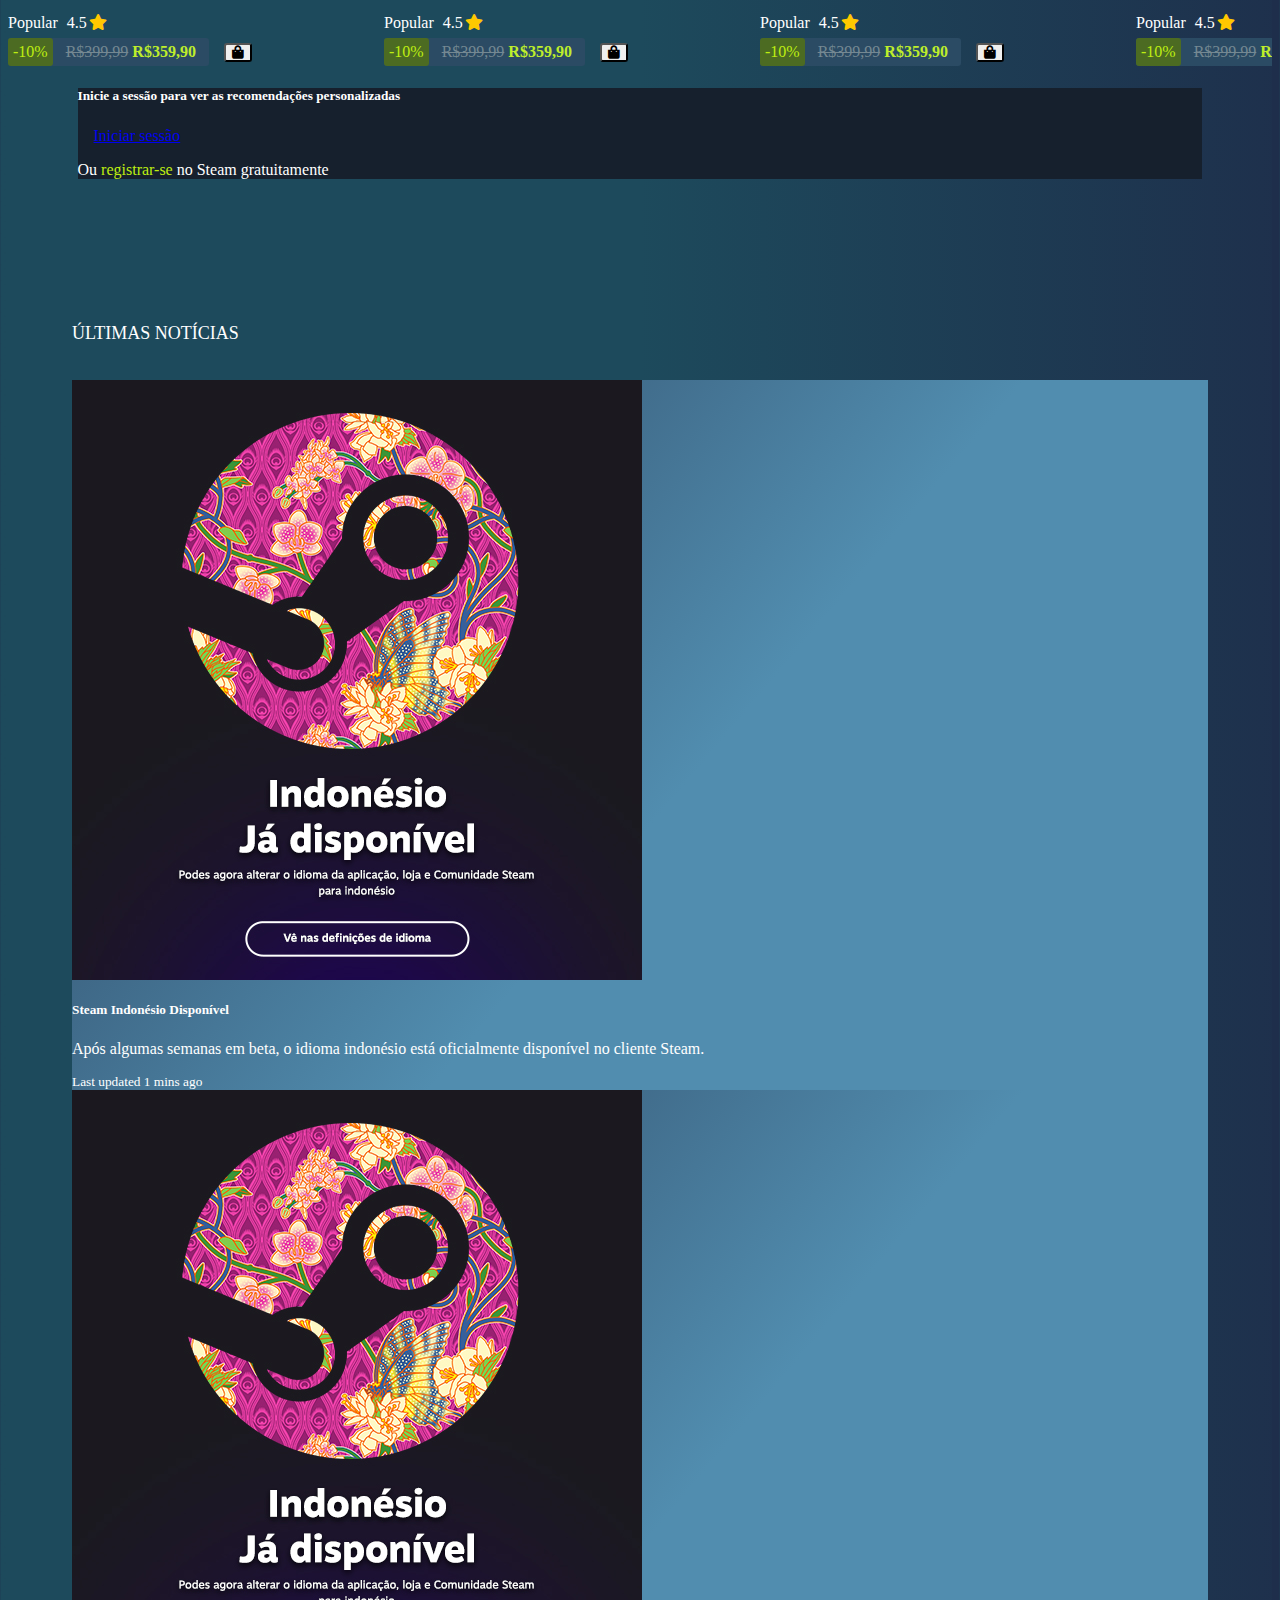
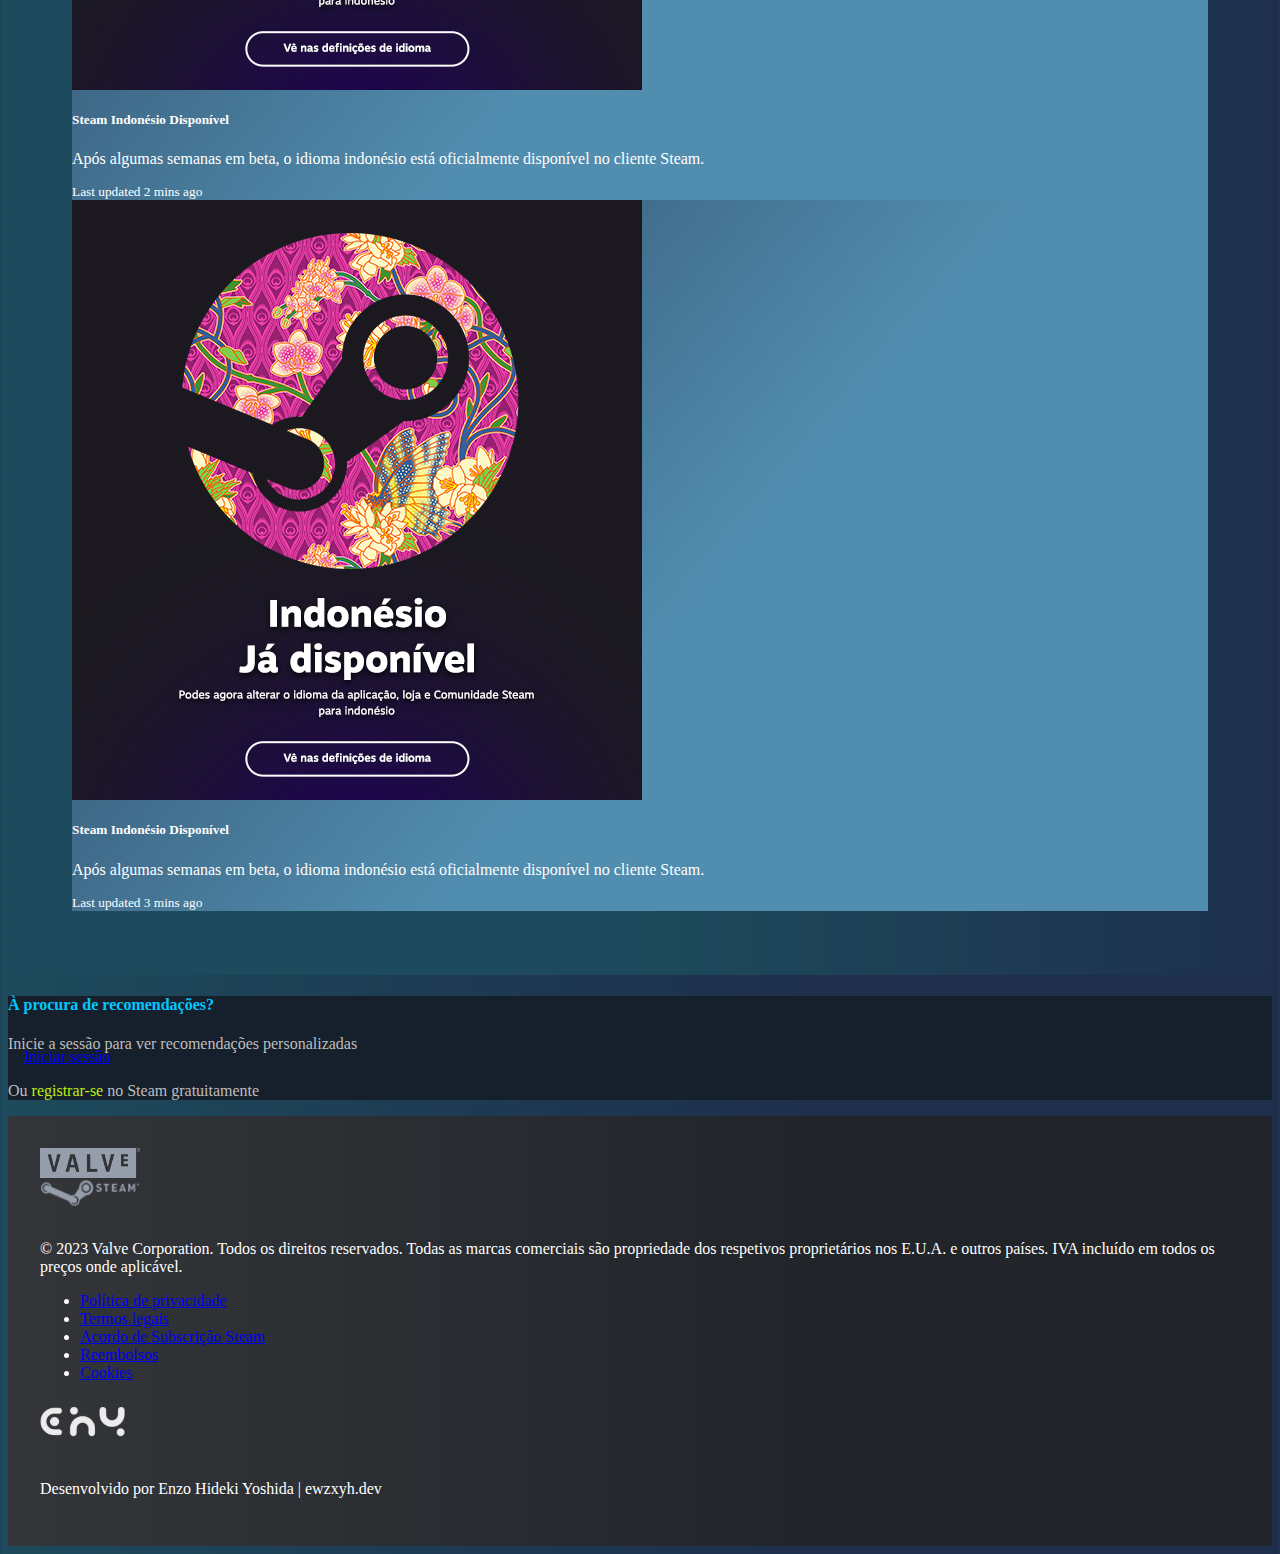
==== commit ea462033: "Add files via upload" ====
--- a/exBootStrap/index.html
+++ b/exBootStrap/index.html
@@ -6,7 +6,7 @@
 <head>
   <meta charset="UTF-8" />
   <meta name="viewport" content="width=device-width, initial-scale=1.0" />
-  <link rel="stylesheet" href="C:\Users\yoshi\VSCODE\home\src\WEB\exBootStrap\css\styles.css" />
+  <link rel="stylesheet" href="css/styles.css" />
   <link rel="stylesheet" href="https://cdnjs.cloudflare.com/ajax/libs/font-awesome/5.15.3/css/all.min.css" />
   <link rel="stylesheet" href="https://pro.fontawesome.com/releases/v5.10.0/css/all.css">
   <link href="https://cdn.jsdelivr.net/npm/bootstrap@5.3.1/dist/css/bootstrap.min.css" rel="stylesheet"
@@ -23,7 +23,7 @@
   <nav class="navbar navbar-expand-lg bg-body-tertiary" data-bs-theme="dark" style="padding: 1em 4em 1em 8em;
   background: linear-gradient(90deg, #1d4a5c 0%, #1e2e4b 65%);">
     <div class="container-fluid" style="font-size: 22px;">
-      <img src="C:\Users\yoshi\VSCODE\home\src\WEB\exBootStrap\img\steam_logo.png" class="navbar-brand" id="navbar-brand" alt="logo"
+      <img src="img/steam_logo.png" class="navbar-brand" id="navbar-brand" alt="logo"
         href="./index.html" style="padding: 0 2em 0 0; width: 200px; height: 50px" />
       <button class="navbar-toggler" id="navbar-toggler" type="button" data-bs-toggle="collapse" data-bs-target="#navbarSupportedContent"
         aria-controls="navbarSupportedContent" aria-expanded="false" aria-label="Toggle navigation">
@@ -175,7 +175,7 @@
     </h1>
     <div class="image-track" data-mouse-down-at="0" data-prev-percentage="0">
       <div>
-        <img class="image-mobile" src="C:\Users\yoshi\VSCODE\home\src\WEB\exBootStrap\img\starfield.webp"
+        <img class="image-mobile" src="img/starfield.webp"
           draggable="false" />
         <div class="card-body">
           <div class="card-details" style="display: flex; flex-direction: column;">
@@ -206,7 +206,7 @@
         </div>
       </div>
       <div>
-        <img class="image-mobile" src="C:\Users\yoshi\VSCODE\home\src\WEB\exBootStrap\img\cyberpunk_banner.jpg"
+        <img class="image-mobile" src="img/cyberpunk_banner.jpg"
           draggable="false" />
         <div class="card-body">
           <div class="card-details" style="display: flex; flex-direction: column;">
@@ -247,7 +247,7 @@
     <div class="image-track" data-mouse-down-at="0" data-prev-percentage="0">
       <!--CYBERPUNK 2077-->
       <div>
-        <img class="image" src="C:\Users\yoshi\VSCODE\home\src\WEB\exBootStrap\img\steam_promo (1).jpg"
+        <img class="image" src="img/steam_promo (1).jpg"
           draggable="false" />
         <div class="card-body">
           <div class="card-details" style="display: flex; flex-direction: column;">
@@ -279,7 +279,7 @@
       </div>
       <!--Promoção-->
       <div>
-        <img class="image" src="C:\Users\yoshi\VSCODE\home\src\WEB\exBootStrap\img\steam_promo (2).jpg"
+        <img class="image" src="img/steam_promo (2).jpg"
           draggable="false" />
         <div class="card-body">
           <div class="card-details" style="display: flex; flex-direction: column;">
@@ -311,7 +311,7 @@
       </div>
       <!--Promoção-->
       <div>
-        <img class="image" src="C:\Users\yoshi\VSCODE\home\src\WEB\exBootStrap\img\steam_promo (3).jpg"
+        <img class="image" src="img/steam_promo (3).jpg"
           draggable="false" />
         <div class="card-body">
           <div class="card-details" style="display: flex; flex-direction: column;">
@@ -343,7 +343,7 @@
       </div>
       <!--Promoção-->
       <div>
-        <img class="image" src="C:\Users\yoshi\VSCODE\home\src\WEB\exBootStrap\img\steam_promo (4).jpg"
+        <img class="image" src="img/steam_promo (4).jpg"
           draggable="false" />
         <div class="card-body">
           <div class="card-details" style="display: flex; flex-direction: column;">
@@ -375,7 +375,7 @@
       </div>
       <!--Promoção-->
       <div>
-        <img class="image" src="C:\Users\yoshi\VSCODE\home\src\WEB\exBootStrap\img\steam_promo (5).jpg"
+        <img class="image" src="img/steam_promo (5).jpg"
           draggable="false" />
         <div class="card-body">
           <div class="card-details" style="display: flex; flex-direction: column;">
@@ -407,7 +407,7 @@
       </div>
       <!--Promoção-->
       <div>
-        <img class="image" src="C:\Users\yoshi\VSCODE\home\src\WEB\exBootStrap\img\steam_promo (6).jpg"
+        <img class="image" src="img/steam_promo (6).jpg"
           draggable="false" />
         <div class="card-body">
           <div class="card-details" style="display: flex; flex-direction: column;">
@@ -450,7 +450,7 @@
       <div>
         <img class="image"
           style="width: 4Ovmin; height: 40vmin; background: linear-gradient(rgba(0,0,0,0), rgb(0,100,0) 100%);"
-          src="C:\Users\yoshi\VSCODE\home\src\WEB\exBootStrap\img\freetoplay.png" draggable="false" />
+          src="img/freetoplay.png" draggable="false" />
         <div class="text-center position-absolute z-1"
           style="color: #fff; font-weight: bold; width: 21%; height: 59.9%; margin-top: -2.25em;">
           <p>GRÁTIS PARA JOGAR</p>
@@ -460,7 +460,7 @@
       <div>
         <img class="image"
           style="width: 40vmin; height: 40vmin; background: linear-gradient(rgba(0,0,0,0), rgb(184,134,11) 100%);"
-          src="C:\Users\yoshi\VSCODE\home\src\WEB\exBootStrap\img\rpg.png" draggable="false" />
+          src="img/rpg.png" draggable="false" />
         <div class="text-center position-absolute z-1"
           style="color: #fff; font-weight: bold; width: 21%; height: 59.9%; margin-top: -2.25em;">
           <p>RPG</p>
@@ -470,7 +470,7 @@
       <div>
         <img class="image"
           style="width: 40vmin; height: 40vmin; background: linear-gradient(rgba(0,0,0,0), rgb(0,0,139) 100%);"
-          src="C:\Users\yoshi\VSCODE\home\src\WEB\exBootStrap\img\adventure.png" draggable="false" />
+          src="img/adventure.png" draggable="false" />
         <div class="text-center position-absolute z-1"
           style="color: #fff; font-weight: bold; width: 21%; height: 59.9%; margin-top: -2.25em;">
           <p>AVENTURA</p>
@@ -480,7 +480,7 @@
       <div>
         <img class="image"
           style="width: 40vmin; height: 40vmin; background: linear-gradient(rgba(0,0,0,0), rgb(139,0,0) 100%);"
-          src="C:\Users\yoshi\VSCODE\home\src\WEB\exBootStrap\img\anime.png" draggable="false" />
+          src="img/anime.png" draggable="false" />
         <div class="text-center position-absolute z-1"
           style="color: #fff; font-weight: bold; width: 21%; height: 59.9%; margin-top: -2.25em;">
           <p>ANIME</p>
@@ -490,7 +490,7 @@
       <div>
         <img class="image"
           style="width: 40vmin; height: 40vmin; background: linear-gradient(rgba(0,0,0,0), rgb(0,139,139) 100%);"
-          src="C:\Users\yoshi\VSCODE\home\src\WEB\exBootStrap\img\action.png" draggable="false" />
+          src="img/action.png" draggable="false" />
         <div class="text-center position-absolute z-1"
           style="color: #fff; font-weight: bold; width: 21%; height: 59.9%; margin-top: -2.25em;">
           <p>AÇÃO</p>
@@ -500,7 +500,7 @@
       <div>
         <img class="image"
           style="width: 40vmin; height: 40vmin; background: linear-gradient(rgba(0,0,0,0), rgb(0,0,139) 100%);"
-          src="C:\Users\yoshi\VSCODE\home\src\WEB\exBootStrap\img\baixados.png" draggable="false" />
+          src="img/baixados.png" draggable="false" />
         <div class="text-center position-absolute z-1"
           style="color: #fff; font-weight: bold; width: 21%; height: 59.9%; margin-top: -2.25em;">
           <p>QUEBRA-CABEÇAS</p>
@@ -510,7 +510,7 @@
       <div>
         <img class="image"
           style="width: 40vmin; height: 40vmin; background: linear-gradient(rgba(0,0,0,0), rgb(139,0,139) 100%);"
-          src="C:\Users\yoshi\VSCODE\home\src\WEB\exBootStrap\img\exploration_open_world.png" draggable="false" />
+          src="img/exploration_open_world.png" draggable="false" />
         <div class="text-center position-absolute z-1"
           style="color: #fff; font-weight: bold; width: 21%; height: 59.9%; margin-top: -2.25em;">
           <p>MUNDO ABERTO</p>
@@ -520,7 +520,7 @@
       <div>
         <img class="image"
           style="width: 40vmin; height: 40vmin; background: linear-gradient(rgba(0,0,0,0), rgb(184,134,11) 100%);"
-          src="C:\Users\yoshi\VSCODE\home\src\WEB\exBootStrap\img\fighting_martial_arts.png" draggable="false" />
+          src="img/fighting_martial_arts.png" draggable="false" />
         <div class="text-center position-absolute z-1"
           style="color: #fff; font-weight: bold; width: 21%; height: 59.9%; margin-top: -2.25em;">
           <p>LUTA</p>
@@ -530,7 +530,7 @@
       <div>
         <img class="image"
           style="width: 40vmin; height: 40vmin; background: linear-gradient(rgba(0,0,0,0), rgb(0,100,0) 100%);"
-          src="C:\Users\yoshi\VSCODE\home\src\WEB\exBootStrap\img\multiplayer_coop.png" draggable="false" />
+          src="img/multiplayer_coop.png" draggable="false" />
         <div class="text-center position-absolute z-1"
           style="color: #fff; font-weight: bold; width: 21%; height: 59.9%; margin-top: -2.25em;">
           <p>MULTIPLAYER</p>
@@ -628,7 +628,7 @@
     <div class="image-track" data-mouse-down-at="0" data-prev-percentage="0">
       <!--CYBERPUNK 2077-->
       <div>
-        <img class="image" src="C:\Users\yoshi\VSCODE\home\src\WEB\exBootStrap\img\cyberpunk2077.png"
+        <img class="image" src="img/cyberpunk2077.png"
           draggable="false" />
         <div class="card-body">
           <div class="card-details" style="display: flex; flex-direction: column;">
@@ -660,7 +660,7 @@
       </div>
       <!--CYBERPUNK 2077-->
       <div>
-        <img class="image" src="C:\Users\yoshi\VSCODE\home\src\WEB\exBootStrap\img\cyberpunk2077.png"
+        <img class="image" src="img/cyberpunk2077.png"
           draggable="false" />
         <div class="card-body">
           <div class="card-details" style="display: flex; flex-direction: column;">
@@ -692,7 +692,7 @@
       </div>
       <!--CYBERPUNK 2077-->
       <div>
-        <img class="image" src="C:\Users\yoshi\VSCODE\home\src\WEB\exBootStrap\img\cyberpunk2077.png"
+        <img class="image" src="img/cyberpunk2077.png"
           draggable="false" />
         <div class="card-body">
           <div class="card-details" style="display: flex; flex-direction: column;">
@@ -724,7 +724,7 @@
       </div>
       <!--CYBERPUNK 2077-->
       <div>
-        <img class="image" src="C:\Users\yoshi\VSCODE\home\src\WEB\exBootStrap\img\cyberpunk2077.png"
+        <img class="image" src="img/cyberpunk2077.png"
           draggable="false" />
         <div class="card-body">
           <div class="card-details" style="display: flex; flex-direction: column;">
@@ -756,7 +756,7 @@
       </div>
       <!--CYBERPUNK 2077-->
       <div>
-        <img class="image" src="C:\Users\yoshi\VSCODE\home\src\WEB\exBootStrap\img\cyberpunk2077.png"
+        <img class="image" src="img/cyberpunk2077.png"
           draggable="false" />
         <div class="card-body">
           <div class="card-details" style="display: flex; flex-direction: column;">
@@ -825,135 +825,135 @@
             <div class="image-track" data-mouse-down-at="0" data-prev-percentage="0">
               <!--CYBERPUNK 2077-->
               <div>
-                <img class="image" src="C:\Users\yoshi\VSCODE\home\src\WEB\exBootStrap\img\cyberpunk2077.png"
-                  draggable="false" />
-                <div class="card-body">
-                  <div class="card-details" style="display: flex; flex-direction: column;">
-                    <p class="card-title" style="text-align: left; color: #fff">Cyberpunk 2077</p>
-                  </div>
-                  <div class="card-category" style="color: #fff;">
-                    <span class="badge text-bg-secondary"
-                      style="border-radius: 2px; margin-top: 6px; margin-right: 5px;">Popular</span>
-                    <td class="star-rate" style="text-align: right;">4.5<i class="fas fa-star"
-                        style="color: #ffc800; padding-left: 2px;"></i></td>
-                  </div>
-                  <div class="price-container" style="margin-top: 6px;">
-                    <div class="discount-price">
-                      <div class="percentage">
-                        <p class="percentage-text small">-10%</p>
-                      </div>
-                      <table>
-                        <tr>
-                          <td class="old-price small">R$399,99</td>
-                          <td class="new-price small">R$359,90</td>
-                        </tr>
-                      </table>
-                    </div>
-                    <button class="btn btn-success btn-sm" style="margin-left: 5px; border-radius: 3px">
-                      <i class="fas fa-shopping-bag"></i>
-                    </button>
-                  </div>
-                </div>
-              </div>
-              <!--CYBERPUNK 2077-->
-              <div>
-                <img class="image" src="C:\Users\yoshi\VSCODE\home\src\WEB\exBootStrap\img\cyberpunk2077.png"
-                  draggable="false" />
-                <div class="card-body">
-                  <div class="card-details" style="display: flex; flex-direction: column;">
-                    <p class="card-title" style="text-align: left; color: #fff">Cyberpunk 2077</p>
-                  </div>
-                  <div class="card-category" style="color: #fff;">
-                    <span class="badge text-bg-secondary"
-                      style="border-radius: 2px; margin-top: 6px; margin-right: 5px;">Popular</span>
-                    <td class="star-rate" style="text-align: right;">4.5<i class="fas fa-star"
-                        style="color: #ffc800; padding-left: 2px;"></i></td>
-                  </div>
-                  <div class="price-container" style="margin-top: 6px;">
-                    <div class="discount-price">
-                      <div class="percentage">
-                        <p class="percentage-text small">-10%</p>
-                      </div>
-                      <table>
-                        <tr>
-                          <td class="old-price small">R$399,99</td>
-                          <td class="new-price small">R$359,90</td>
-                        </tr>
-                      </table>
-                    </div>
-                    <button class="btn btn-success btn-sm" style="margin-left: 5px; border-radius: 3px">
-                      <i class="fas fa-shopping-bag"></i>
-                    </button>
-                  </div>
-                </div>
-              </div>
-              <!--CYBERPUNK 2077-->
-              <div>
-                <img class="image" src="C:\Users\yoshi\VSCODE\home\src\WEB\exBootStrap\img\cyberpunk2077.png"
-                  draggable="false" />
-                <div class="card-body">
-                  <div class="card-details" style="display: flex; flex-direction: column;">
-                    <p class="card-title" style="text-align: left; color: #fff">Cyberpunk 2077</p>
-                  </div>
-                  <div class="card-category" style="color: #fff;">
-                    <span class="badge text-bg-secondary"
-                      style="border-radius: 2px; margin-top: 6px; margin-right: 5px;">Popular</span>
-                    <td class="star-rate" style="text-align: right;">4.5<i class="fas fa-star"
-                        style="color: #ffc800; padding-left: 2px;"></i></td>
-                  </div>
-                  <div class="price-container" style="margin-top: 6px;">
-                    <div class="discount-price">
-                      <div class="percentage">
-                        <p class="percentage-text small">-10%</p>
-                      </div>
-                      <table>
-                        <tr>
-                          <td class="old-price small">R$399,99</td>
-                          <td class="new-price small">R$359,90</td>
-                        </tr>
-                      </table>
-                    </div>
-                    <button class="btn btn-success btn-sm" style="margin-left: 5px; border-radius: 3px">
-                      <i class="fas fa-shopping-bag"></i>
-                    </button>
-                  </div>
-                </div>
-              </div>
-              <!--CYBERPUNK 2077-->
-              <div>
-                <img class="image" src="C:\Users\yoshi\VSCODE\home\src\WEB\exBootStrap\img\cyberpunk2077.png"
-                  draggable="false" />
-                <div class="card-body">
-                  <div class="card-details" style="display: flex; flex-direction: column;">
-                    <p class="card-title" style="text-align: left; color: #fff">Cyberpunk 2077</p>
-                  </div>
-                  <div class="card-category" style="color: #fff;">
-                    <span class="badge text-bg-secondary"
-                      style="border-radius: 2px; margin-top: 6px; margin-right: 5px;">Popular</span>
-                    <td class="star-rate" style="text-align: right;">4.5<i class="fas fa-star"
-                        style="color: #ffc800; padding-left: 2px;"></i></td>
-                  </div>
-                  <div class="price-container" style="margin-top: 6px;">
-                    <div class="discount-price">
-                      <div class="percentage">
-                        <p class="percentage-text small">-10%</p>
-                      </div>
-                      <table>
-                        <tr>
-                          <td class="old-price small">R$399,99</td>
-                          <td class="new-price small">R$359,90</td>
-                        </tr>
-                      </table>
-                    </div>
-                    <button class="btn btn-success btn-sm" style="margin-left: 5px; border-radius: 3px">
-                      <i class="fas fa-shopping-bag"></i>
-                    </button>
-                  </div>
-                </div>
-              </div>
-              <!--CYBERPUNK 2077-->
-              <div>
-                <img class="image" src="C:\Users\yoshi\VSCODE\home\src\WEB\exBootStrap\img\cyberpunk2077.png"
+                <img class="image" src="img/cyberpunk2077.png"
+                  draggable="false" />
+                <div class="card-body">
+                  <div class="card-details" style="display: flex; flex-direction: column;">
+                    <p class="card-title" style="text-align: left; color: #fff">Cyberpunk 2077</p>
+                  </div>
+                  <div class="card-category" style="color: #fff;">
+                    <span class="badge text-bg-secondary"
+                      style="border-radius: 2px; margin-top: 6px; margin-right: 5px;">Popular</span>
+                    <td class="star-rate" style="text-align: right;">4.5<i class="fas fa-star"
+                        style="color: #ffc800; padding-left: 2px;"></i></td>
+                  </div>
+                  <div class="price-container" style="margin-top: 6px;">
+                    <div class="discount-price">
+                      <div class="percentage">
+                        <p class="percentage-text small">-10%</p>
+                      </div>
+                      <table>
+                        <tr>
+                          <td class="old-price small">R$399,99</td>
+                          <td class="new-price small">R$359,90</td>
+                        </tr>
+                      </table>
+                    </div>
+                    <button class="btn btn-success btn-sm" style="margin-left: 5px; border-radius: 3px">
+                      <i class="fas fa-shopping-bag"></i>
+                    </button>
+                  </div>
+                </div>
+              </div>
+              <!--CYBERPUNK 2077-->
+              <div>
+                <img class="image" src="img/cyberpunk2077.png"
+                  draggable="false" />
+                <div class="card-body">
+                  <div class="card-details" style="display: flex; flex-direction: column;">
+                    <p class="card-title" style="text-align: left; color: #fff">Cyberpunk 2077</p>
+                  </div>
+                  <div class="card-category" style="color: #fff;">
+                    <span class="badge text-bg-secondary"
+                      style="border-radius: 2px; margin-top: 6px; margin-right: 5px;">Popular</span>
+                    <td class="star-rate" style="text-align: right;">4.5<i class="fas fa-star"
+                        style="color: #ffc800; padding-left: 2px;"></i></td>
+                  </div>
+                  <div class="price-container" style="margin-top: 6px;">
+                    <div class="discount-price">
+                      <div class="percentage">
+                        <p class="percentage-text small">-10%</p>
+                      </div>
+                      <table>
+                        <tr>
+                          <td class="old-price small">R$399,99</td>
+                          <td class="new-price small">R$359,90</td>
+                        </tr>
+                      </table>
+                    </div>
+                    <button class="btn btn-success btn-sm" style="margin-left: 5px; border-radius: 3px">
+                      <i class="fas fa-shopping-bag"></i>
+                    </button>
+                  </div>
+                </div>
+              </div>
+              <!--CYBERPUNK 2077-->
+              <div>
+                <img class="image" src="img/cyberpunk2077.png"
+                  draggable="false" />
+                <div class="card-body">
+                  <div class="card-details" style="display: flex; flex-direction: column;">
+                    <p class="card-title" style="text-align: left; color: #fff">Cyberpunk 2077</p>
+                  </div>
+                  <div class="card-category" style="color: #fff;">
+                    <span class="badge text-bg-secondary"
+                      style="border-radius: 2px; margin-top: 6px; margin-right: 5px;">Popular</span>
+                    <td class="star-rate" style="text-align: right;">4.5<i class="fas fa-star"
+                        style="color: #ffc800; padding-left: 2px;"></i></td>
+                  </div>
+                  <div class="price-container" style="margin-top: 6px;">
+                    <div class="discount-price">
+                      <div class="percentage">
+                        <p class="percentage-text small">-10%</p>
+                      </div>
+                      <table>
+                        <tr>
+                          <td class="old-price small">R$399,99</td>
+                          <td class="new-price small">R$359,90</td>
+                        </tr>
+                      </table>
+                    </div>
+                    <button class="btn btn-success btn-sm" style="margin-left: 5px; border-radius: 3px">
+                      <i class="fas fa-shopping-bag"></i>
+                    </button>
+                  </div>
+                </div>
+              </div>
+              <!--CYBERPUNK 2077-->
+              <div>
+                <img class="image" src="img/cyberpunk2077.png"
+                  draggable="false" />
+                <div class="card-body">
+                  <div class="card-details" style="display: flex; flex-direction: column;">
+                    <p class="card-title" style="text-align: left; color: #fff">Cyberpunk 2077</p>
+                  </div>
+                  <div class="card-category" style="color: #fff;">
+                    <span class="badge text-bg-secondary"
+                      style="border-radius: 2px; margin-top: 6px; margin-right: 5px;">Popular</span>
+                    <td class="star-rate" style="text-align: right;">4.5<i class="fas fa-star"
+                        style="color: #ffc800; padding-left: 2px;"></i></td>
+                  </div>
+                  <div class="price-container" style="margin-top: 6px;">
+                    <div class="discount-price">
+                      <div class="percentage">
+                        <p class="percentage-text small">-10%</p>
+                      </div>
+                      <table>
+                        <tr>
+                          <td class="old-price small">R$399,99</td>
+                          <td class="new-price small">R$359,90</td>
+                        </tr>
+                      </table>
+                    </div>
+                    <button class="btn btn-success btn-sm" style="margin-left: 5px; border-radius: 3px">
+                      <i class="fas fa-shopping-bag"></i>
+                    </button>
+                  </div>
+                </div>
+              </div>
+              <!--CYBERPUNK 2077-->
+              <div>
+                <img class="image" src="img/cyberpunk2077.png"
                   draggable="false" />
                 <div class="card-body">
                   <div class="card-details" style="display: flex; flex-direction: column;">
@@ -991,135 +991,135 @@
             <div class="image-track" data-mouse-down-at="0" data-prev-percentage="0">
               <!--CYBERPUNK 2077-->
               <div>
-                <img class="image" src="C:\Users\yoshi\VSCODE\home\src\WEB\exBootStrap\img\cyberpunk2077.png"
-                  draggable="false" />
-                <div class="card-body">
-                  <div class="card-details" style="display: flex; flex-direction: column;">
-                    <p class="card-title" style="text-align: left; color: #fff">Cyberpunk 2077</p>
-                  </div>
-                  <div class="card-category" style="color: #fff;">
-                    <span class="badge text-bg-secondary"
-                      style="border-radius: 2px; margin-top: 6px; margin-right: 5px;">Popular</span>
-                    <td class="star-rate" style="text-align: right;">4.5<i class="fas fa-star"
-                        style="color: #ffc800; padding-left: 2px;"></i></td>
-                  </div>
-                  <div class="price-container" style="margin-top: 6px;">
-                    <div class="discount-price">
-                      <div class="percentage">
-                        <p class="percentage-text small">-10%</p>
-                      </div>
-                      <table>
-                        <tr>
-                          <td class="old-price small">R$399,99</td>
-                          <td class="new-price small">R$359,90</td>
-                        </tr>
-                      </table>
-                    </div>
-                    <button class="btn btn-success btn-sm" style="margin-left: 5px; border-radius: 3px">
-                      <i class="fas fa-shopping-bag"></i>
-                    </button>
-                  </div>
-                </div>
-              </div>
-              <!--CYBERPUNK 2077-->
-              <div>
-                <img class="image" src="C:\Users\yoshi\VSCODE\home\src\WEB\exBootStrap\img\cyberpunk2077.png"
-                  draggable="false" />
-                <div class="card-body">
-                  <div class="card-details" style="display: flex; flex-direction: column;">
-                    <p class="card-title" style="text-align: left; color: #fff">Cyberpunk 2077</p>
-                  </div>
-                  <div class="card-category" style="color: #fff;">
-                    <span class="badge text-bg-secondary"
-                      style="border-radius: 2px; margin-top: 6px; margin-right: 5px;">Popular</span>
-                    <td class="star-rate" style="text-align: right;">4.5<i class="fas fa-star"
-                        style="color: #ffc800; padding-left: 2px;"></i></td>
-                  </div>
-                  <div class="price-container" style="margin-top: 6px;">
-                    <div class="discount-price">
-                      <div class="percentage">
-                        <p class="percentage-text small">-10%</p>
-                      </div>
-                      <table>
-                        <tr>
-                          <td class="old-price small">R$399,99</td>
-                          <td class="new-price small">R$359,90</td>
-                        </tr>
-                      </table>
-                    </div>
-                    <button class="btn btn-success btn-sm" style="margin-left: 5px; border-radius: 3px">
-                      <i class="fas fa-shopping-bag"></i>
-                    </button>
-                  </div>
-                </div>
-              </div>
-              <!--CYBERPUNK 2077-->
-              <div>
-                <img class="image" src="C:\Users\yoshi\VSCODE\home\src\WEB\exBootStrap\img\cyberpunk2077.png"
-                  draggable="false" />
-                <div class="card-body">
-                  <div class="card-details" style="display: flex; flex-direction: column;">
-                    <p class="card-title" style="text-align: left; color: #fff">Cyberpunk 2077</p>
-                  </div>
-                  <div class="card-category" style="color: #fff;">
-                    <span class="badge text-bg-secondary"
-                      style="border-radius: 2px; margin-top: 6px; margin-right: 5px;">Popular</span>
-                    <td class="star-rate" style="text-align: right;">4.5<i class="fas fa-star"
-                        style="color: #ffc800; padding-left: 2px;"></i></td>
-                  </div>
-                  <div class="price-container" style="margin-top: 6px;">
-                    <div class="discount-price">
-                      <div class="percentage">
-                        <p class="percentage-text small">-10%</p>
-                      </div>
-                      <table>
-                        <tr>
-                          <td class="old-price small">R$399,99</td>
-                          <td class="new-price small">R$359,90</td>
-                        </tr>
-                      </table>
-                    </div>
-                    <button class="btn btn-success btn-sm" style="margin-left: 5px; border-radius: 3px">
-                      <i class="fas fa-shopping-bag"></i>
-                    </button>
-                  </div>
-                </div>
-              </div>
-              <!--CYBERPUNK 2077-->
-              <div>
-                <img class="image" src="C:\Users\yoshi\VSCODE\home\src\WEB\exBootStrap\img\cyberpunk2077.png"
-                  draggable="false" />
-                <div class="card-body">
-                  <div class="card-details" style="display: flex; flex-direction: column;">
-                    <p class="card-title" style="text-align: left; color: #fff">Cyberpunk 2077</p>
-                  </div>
-                  <div class="card-category" style="color: #fff;">
-                    <span class="badge text-bg-secondary"
-                      style="border-radius: 2px; margin-top: 6px; margin-right: 5px;">Popular</span>
-                    <td class="star-rate" style="text-align: right;">4.5<i class="fas fa-star"
-                        style="color: #ffc800; padding-left: 2px;"></i></td>
-                  </div>
-                  <div class="price-container" style="margin-top: 6px;">
-                    <div class="discount-price">
-                      <div class="percentage">
-                        <p class="percentage-text small">-10%</p>
-                      </div>
-                      <table>
-                        <tr>
-                          <td class="old-price small">R$399,99</td>
-                          <td class="new-price small">R$359,90</td>
-                        </tr>
-                      </table>
-                    </div>
-                    <button class="btn btn-success btn-sm" style="margin-left: 5px; border-radius: 3px">
-                      <i class="fas fa-shopping-bag"></i>
-                    </button>
-                  </div>
-                </div>
-              </div>
-              <!--CYBERPUNK 2077-->
-              <div>
-                <img class="image" src="C:\Users\yoshi\VSCODE\home\src\WEB\exBootStrap\img\cyberpunk2077.png"
+                <img class="image" src="img/cyberpunk2077.png"
+                  draggable="false" />
+                <div class="card-body">
+                  <div class="card-details" style="display: flex; flex-direction: column;">
+                    <p class="card-title" style="text-align: left; color: #fff">Cyberpunk 2077</p>
+                  </div>
+                  <div class="card-category" style="color: #fff;">
+                    <span class="badge text-bg-secondary"
+                      style="border-radius: 2px; margin-top: 6px; margin-right: 5px;">Popular</span>
+                    <td class="star-rate" style="text-align: right;">4.5<i class="fas fa-star"
+                        style="color: #ffc800; padding-left: 2px;"></i></td>
+                  </div>
+                  <div class="price-container" style="margin-top: 6px;">
+                    <div class="discount-price">
+                      <div class="percentage">
+                        <p class="percentage-text small">-10%</p>
+                      </div>
+                      <table>
+                        <tr>
+                          <td class="old-price small">R$399,99</td>
+                          <td class="new-price small">R$359,90</td>
+                        </tr>
+                      </table>
+                    </div>
+                    <button class="btn btn-success btn-sm" style="margin-left: 5px; border-radius: 3px">
+                      <i class="fas fa-shopping-bag"></i>
+                    </button>
+                  </div>
+                </div>
+              </div>
+              <!--CYBERPUNK 2077-->
+              <div>
+                <img class="image" src="img/cyberpunk2077.png"
+                  draggable="false" />
+                <div class="card-body">
+                  <div class="card-details" style="display: flex; flex-direction: column;">
+                    <p class="card-title" style="text-align: left; color: #fff">Cyberpunk 2077</p>
+                  </div>
+                  <div class="card-category" style="color: #fff;">
+                    <span class="badge text-bg-secondary"
+                      style="border-radius: 2px; margin-top: 6px; margin-right: 5px;">Popular</span>
+                    <td class="star-rate" style="text-align: right;">4.5<i class="fas fa-star"
+                        style="color: #ffc800; padding-left: 2px;"></i></td>
+                  </div>
+                  <div class="price-container" style="margin-top: 6px;">
+                    <div class="discount-price">
+                      <div class="percentage">
+                        <p class="percentage-text small">-10%</p>
+                      </div>
+                      <table>
+                        <tr>
+                          <td class="old-price small">R$399,99</td>
+                          <td class="new-price small">R$359,90</td>
+                        </tr>
+                      </table>
+                    </div>
+                    <button class="btn btn-success btn-sm" style="margin-left: 5px; border-radius: 3px">
+                      <i class="fas fa-shopping-bag"></i>
+                    </button>
+                  </div>
+                </div>
+              </div>
+              <!--CYBERPUNK 2077-->
+              <div>
+                <img class="image" src="img/cyberpunk2077.png"
+                  draggable="false" />
+                <div class="card-body">
+                  <div class="card-details" style="display: flex; flex-direction: column;">
+                    <p class="card-title" style="text-align: left; color: #fff">Cyberpunk 2077</p>
+                  </div>
+                  <div class="card-category" style="color: #fff;">
+                    <span class="badge text-bg-secondary"
+                      style="border-radius: 2px; margin-top: 6px; margin-right: 5px;">Popular</span>
+                    <td class="star-rate" style="text-align: right;">4.5<i class="fas fa-star"
+                        style="color: #ffc800; padding-left: 2px;"></i></td>
+                  </div>
+                  <div class="price-container" style="margin-top: 6px;">
+                    <div class="discount-price">
+                      <div class="percentage">
+                        <p class="percentage-text small">-10%</p>
+                      </div>
+                      <table>
+                        <tr>
+                          <td class="old-price small">R$399,99</td>
+                          <td class="new-price small">R$359,90</td>
+                        </tr>
+                      </table>
+                    </div>
+                    <button class="btn btn-success btn-sm" style="margin-left: 5px; border-radius: 3px">
+                      <i class="fas fa-shopping-bag"></i>
+                    </button>
+                  </div>
+                </div>
+              </div>
+              <!--CYBERPUNK 2077-->
+              <div>
+                <img class="image" src="img/cyberpunk2077.png"
+                  draggable="false" />
+                <div class="card-body">
+                  <div class="card-details" style="display: flex; flex-direction: column;">
+                    <p class="card-title" style="text-align: left; color: #fff">Cyberpunk 2077</p>
+                  </div>
+                  <div class="card-category" style="color: #fff;">
+                    <span class="badge text-bg-secondary"
+                      style="border-radius: 2px; margin-top: 6px; margin-right: 5px;">Popular</span>
+                    <td class="star-rate" style="text-align: right;">4.5<i class="fas fa-star"
+                        style="color: #ffc800; padding-left: 2px;"></i></td>
+                  </div>
+                  <div class="price-container" style="margin-top: 6px;">
+                    <div class="discount-price">
+                      <div class="percentage">
+                        <p class="percentage-text small">-10%</p>
+                      </div>
+                      <table>
+                        <tr>
+                          <td class="old-price small">R$399,99</td>
+                          <td class="new-price small">R$359,90</td>
+                        </tr>
+                      </table>
+                    </div>
+                    <button class="btn btn-success btn-sm" style="margin-left: 5px; border-radius: 3px">
+                      <i class="fas fa-shopping-bag"></i>
+                    </button>
+                  </div>
+                </div>
+              </div>
+              <!--CYBERPUNK 2077-->
+              <div>
+                <img class="image" src="img/cyberpunk2077.png"
                   draggable="false" />
                 <div class="card-body">
                   <div class="card-details" style="display: flex; flex-direction: column;">
@@ -1157,135 +1157,135 @@
             <div class="image-track" data-mouse-down-at="0" data-prev-percentage="0">
               <!--CYBERPUNK 2077-->
               <div>
-                <img class="image" src="C:\Users\yoshi\VSCODE\home\src\WEB\exBootStrap\img\cyberpunk2077.png"
-                  draggable="false" />
-                <div class="card-body">
-                  <div class="card-details" style="display: flex; flex-direction: column;">
-                    <p class="card-title" style="text-align: left; color: #fff">Cyberpunk 2077</p>
-                  </div>
-                  <div class="card-category" style="color: #fff;">
-                    <span class="badge text-bg-secondary"
-                      style="border-radius: 2px; margin-top: 6px; margin-right: 5px;">Popular</span>
-                    <td class="star-rate" style="text-align: right;">4.5<i class="fas fa-star"
-                        style="color: #ffc800; padding-left: 2px;"></i></td>
-                  </div>
-                  <div class="price-container" style="margin-top: 6px;">
-                    <div class="discount-price">
-                      <div class="percentage">
-                        <p class="percentage-text small">-10%</p>
-                      </div>
-                      <table>
-                        <tr>
-                          <td class="old-price small">R$399,99</td>
-                          <td class="new-price small">R$359,90</td>
-                        </tr>
-                      </table>
-                    </div>
-                    <button class="btn btn-success btn-sm" style="margin-left: 5px; border-radius: 3px">
-                      <i class="fas fa-shopping-bag"></i>
-                    </button>
-                  </div>
-                </div>
-              </div>
-              <!--CYBERPUNK 2077-->
-              <div>
-                <img class="image" src="C:\Users\yoshi\VSCODE\home\src\WEB\exBootStrap\img\cyberpunk2077.png"
-                  draggable="false" />
-                <div class="card-body">
-                  <div class="card-details" style="display: flex; flex-direction: column;">
-                    <p class="card-title" style="text-align: left; color: #fff">Cyberpunk 2077</p>
-                  </div>
-                  <div class="card-category" style="color: #fff;">
-                    <span class="badge text-bg-secondary"
-                      style="border-radius: 2px; margin-top: 6px; margin-right: 5px;">Popular</span>
-                    <td class="star-rate" style="text-align: right;">4.5<i class="fas fa-star"
-                        style="color: #ffc800; padding-left: 2px;"></i></td>
-                  </div>
-                  <div class="price-container" style="margin-top: 6px;">
-                    <div class="discount-price">
-                      <div class="percentage">
-                        <p class="percentage-text small">-10%</p>
-                      </div>
-                      <table>
-                        <tr>
-                          <td class="old-price small">R$399,99</td>
-                          <td class="new-price small">R$359,90</td>
-                        </tr>
-                      </table>
-                    </div>
-                    <button class="btn btn-success btn-sm" style="margin-left: 5px; border-radius: 3px">
-                      <i class="fas fa-shopping-bag"></i>
-                    </button>
-                  </div>
-                </div>
-              </div>
-              <!--CYBERPUNK 2077-->
-              <div>
-                <img class="image" src="C:\Users\yoshi\VSCODE\home\src\WEB\exBootStrap\img\cyberpunk2077.png"
-                  draggable="false" />
-                <div class="card-body">
-                  <div class="card-details" style="display: flex; flex-direction: column;">
-                    <p class="card-title" style="text-align: left; color: #fff">Cyberpunk 2077</p>
-                  </div>
-                  <div class="card-category" style="color: #fff;">
-                    <span class="badge text-bg-secondary"
-                      style="border-radius: 2px; margin-top: 6px; margin-right: 5px;">Popular</span>
-                    <td class="star-rate" style="text-align: right;">4.5<i class="fas fa-star"
-                        style="color: #ffc800; padding-left: 2px;"></i></td>
-                  </div>
-                  <div class="price-container" style="margin-top: 6px;">
-                    <div class="discount-price">
-                      <div class="percentage">
-                        <p class="percentage-text small">-10%</p>
-                      </div>
-                      <table>
-                        <tr>
-                          <td class="old-price small">R$399,99</td>
-                          <td class="new-price small">R$359,90</td>
-                        </tr>
-                      </table>
-                    </div>
-                    <button class="btn btn-success btn-sm" style="margin-left: 5px; border-radius: 3px">
-                      <i class="fas fa-shopping-bag"></i>
-                    </button>
-                  </div>
-                </div>
-              </div>
-              <!--CYBERPUNK 2077-->
-              <div>
-                <img class="image" src="C:\Users\yoshi\VSCODE\home\src\WEB\exBootStrap\img\cyberpunk2077.png"
-                  draggable="false" />
-                <div class="card-body">
-                  <div class="card-details" style="display: flex; flex-direction: column;">
-                    <p class="card-title" style="text-align: left; color: #fff">Cyberpunk 2077</p>
-                  </div>
-                  <div class="card-category" style="color: #fff;">
-                    <span class="badge text-bg-secondary"
-                      style="border-radius: 2px; margin-top: 6px; margin-right: 5px;">Popular</span>
-                    <td class="star-rate" style="text-align: right;">4.5<i class="fas fa-star"
-                        style="color: #ffc800; padding-left: 2px;"></i></td>
-                  </div>
-                  <div class="price-container" style="margin-top: 6px;">
-                    <div class="discount-price">
-                      <div class="percentage">
-                        <p class="percentage-text small">-10%</p>
-                      </div>
-                      <table>
-                        <tr>
-                          <td class="old-price small">R$399,99</td>
-                          <td class="new-price small">R$359,90</td>
-                        </tr>
-                      </table>
-                    </div>
-                    <button class="btn btn-success btn-sm" style="margin-left: 5px; border-radius: 3px">
-                      <i class="fas fa-shopping-bag"></i>
-                    </button>
-                  </div>
-                </div>
-              </div>
-              <!--CYBERPUNK 2077-->
-              <div>
-                <img class="image" src="C:\Users\yoshi\VSCODE\home\src\WEB\exBootStrap\img\cyberpunk2077.png"
+                <img class="image" src="img/cyberpunk2077.png"
+                  draggable="false" />
+                <div class="card-body">
+                  <div class="card-details" style="display: flex; flex-direction: column;">
+                    <p class="card-title" style="text-align: left; color: #fff">Cyberpunk 2077</p>
+                  </div>
+                  <div class="card-category" style="color: #fff;">
+                    <span class="badge text-bg-secondary"
+                      style="border-radius: 2px; margin-top: 6px; margin-right: 5px;">Popular</span>
+                    <td class="star-rate" style="text-align: right;">4.5<i class="fas fa-star"
+                        style="color: #ffc800; padding-left: 2px;"></i></td>
+                  </div>
+                  <div class="price-container" style="margin-top: 6px;">
+                    <div class="discount-price">
+                      <div class="percentage">
+                        <p class="percentage-text small">-10%</p>
+                      </div>
+                      <table>
+                        <tr>
+                          <td class="old-price small">R$399,99</td>
+                          <td class="new-price small">R$359,90</td>
+                        </tr>
+                      </table>
+                    </div>
+                    <button class="btn btn-success btn-sm" style="margin-left: 5px; border-radius: 3px">
+                      <i class="fas fa-shopping-bag"></i>
+                    </button>
+                  </div>
+                </div>
+              </div>
+              <!--CYBERPUNK 2077-->
+              <div>
+                <img class="image" src="img/cyberpunk2077.png"
+                  draggable="false" />
+                <div class="card-body">
+                  <div class="card-details" style="display: flex; flex-direction: column;">
+                    <p class="card-title" style="text-align: left; color: #fff">Cyberpunk 2077</p>
+                  </div>
+                  <div class="card-category" style="color: #fff;">
+                    <span class="badge text-bg-secondary"
+                      style="border-radius: 2px; margin-top: 6px; margin-right: 5px;">Popular</span>
+                    <td class="star-rate" style="text-align: right;">4.5<i class="fas fa-star"
+                        style="color: #ffc800; padding-left: 2px;"></i></td>
+                  </div>
+                  <div class="price-container" style="margin-top: 6px;">
+                    <div class="discount-price">
+                      <div class="percentage">
+                        <p class="percentage-text small">-10%</p>
+                      </div>
+                      <table>
+                        <tr>
+                          <td class="old-price small">R$399,99</td>
+                          <td class="new-price small">R$359,90</td>
+                        </tr>
+                      </table>
+                    </div>
+                    <button class="btn btn-success btn-sm" style="margin-left: 5px; border-radius: 3px">
+                      <i class="fas fa-shopping-bag"></i>
+                    </button>
+                  </div>
+                </div>
+              </div>
+              <!--CYBERPUNK 2077-->
+              <div>
+                <img class="image" src="img/cyberpunk2077.png"
+                  draggable="false" />
+                <div class="card-body">
+                  <div class="card-details" style="display: flex; flex-direction: column;">
+                    <p class="card-title" style="text-align: left; color: #fff">Cyberpunk 2077</p>
+                  </div>
+                  <div class="card-category" style="color: #fff;">
+                    <span class="badge text-bg-secondary"
+                      style="border-radius: 2px; margin-top: 6px; margin-right: 5px;">Popular</span>
+                    <td class="star-rate" style="text-align: right;">4.5<i class="fas fa-star"
+                        style="color: #ffc800; padding-left: 2px;"></i></td>
+                  </div>
+                  <div class="price-container" style="margin-top: 6px;">
+                    <div class="discount-price">
+                      <div class="percentage">
+                        <p class="percentage-text small">-10%</p>
+                      </div>
+                      <table>
+                        <tr>
+                          <td class="old-price small">R$399,99</td>
+                          <td class="new-price small">R$359,90</td>
+                        </tr>
+                      </table>
+                    </div>
+                    <button class="btn btn-success btn-sm" style="margin-left: 5px; border-radius: 3px">
+                      <i class="fas fa-shopping-bag"></i>
+                    </button>
+                  </div>
+                </div>
+              </div>
+              <!--CYBERPUNK 2077-->
+              <div>
+                <img class="image" src="img/cyberpunk2077.png"
+                  draggable="false" />
+                <div class="card-body">
+                  <div class="card-details" style="display: flex; flex-direction: column;">
+                    <p class="card-title" style="text-align: left; color: #fff">Cyberpunk 2077</p>
+                  </div>
+                  <div class="card-category" style="color: #fff;">
+                    <span class="badge text-bg-secondary"
+                      style="border-radius: 2px; margin-top: 6px; margin-right: 5px;">Popular</span>
+                    <td class="star-rate" style="text-align: right;">4.5<i class="fas fa-star"
+                        style="color: #ffc800; padding-left: 2px;"></i></td>
+                  </div>
+                  <div class="price-container" style="margin-top: 6px;">
+                    <div class="discount-price">
+                      <div class="percentage">
+                        <p class="percentage-text small">-10%</p>
+                      </div>
+                      <table>
+                        <tr>
+                          <td class="old-price small">R$399,99</td>
+                          <td class="new-price small">R$359,90</td>
+                        </tr>
+                      </table>
+                    </div>
+                    <button class="btn btn-success btn-sm" style="margin-left: 5px; border-radius: 3px">
+                      <i class="fas fa-shopping-bag"></i>
+                    </button>
+                  </div>
+                </div>
+              </div>
+              <!--CYBERPUNK 2077-->
+              <div>
+                <img class="image" src="img/cyberpunk2077.png"
                   draggable="false" />
                 <div class="card-body">
                   <div class="card-details" style="display: flex; flex-direction: column;">
@@ -1323,135 +1323,135 @@
             <div class="image-track" data-mouse-down-at="0" data-prev-percentage="0">
               <!--CYBERPUNK 2077-->
               <div>
-                <img class="image" src="C:\Users\yoshi\VSCODE\home\src\WEB\exBootStrap\img\cyberpunk2077.png"
-                  draggable="false" />
-                <div class="card-body">
-                  <div class="card-details" style="display: flex; flex-direction: column;">
-                    <p class="card-title" style="text-align: left; color: #fff">Cyberpunk 2077</p>
-                  </div>
-                  <div class="card-category" style="color: #fff;">
-                    <span class="badge text-bg-secondary"
-                      style="border-radius: 2px; margin-top: 6px; margin-right: 5px;">Popular</span>
-                    <td class="star-rate" style="text-align: right;">4.5<i class="fas fa-star"
-                        style="color: #ffc800; padding-left: 2px;"></i></td>
-                  </div>
-                  <div class="price-container" style="margin-top: 6px;">
-                    <div class="discount-price">
-                      <div class="percentage">
-                        <p class="percentage-text small">-10%</p>
-                      </div>
-                      <table>
-                        <tr>
-                          <td class="old-price small">R$399,99</td>
-                          <td class="new-price small">R$359,90</td>
-                        </tr>
-                      </table>
-                    </div>
-                    <button class="btn btn-success btn-sm" style="margin-left: 5px; border-radius: 3px">
-                      <i class="fas fa-shopping-bag"></i>
-                    </button>
-                  </div>
-                </div>
-              </div>
-              <!--CYBERPUNK 2077-->
-              <div>
-                <img class="image" src="C:\Users\yoshi\VSCODE\home\src\WEB\exBootStrap\img\cyberpunk2077.png"
-                  draggable="false" />
-                <div class="card-body">
-                  <div class="card-details" style="display: flex; flex-direction: column;">
-                    <p class="card-title" style="text-align: left; color: #fff">Cyberpunk 2077</p>
-                  </div>
-                  <div class="card-category" style="color: #fff;">
-                    <span class="badge text-bg-secondary"
-                      style="border-radius: 2px; margin-top: 6px; margin-right: 5px;">Popular</span>
-                    <td class="star-rate" style="text-align: right;">4.5<i class="fas fa-star"
-                        style="color: #ffc800; padding-left: 2px;"></i></td>
-                  </div>
-                  <div class="price-container" style="margin-top: 6px;">
-                    <div class="discount-price">
-                      <div class="percentage">
-                        <p class="percentage-text small">-10%</p>
-                      </div>
-                      <table>
-                        <tr>
-                          <td class="old-price small">R$399,99</td>
-                          <td class="new-price small">R$359,90</td>
-                        </tr>
-                      </table>
-                    </div>
-                    <button class="btn btn-success btn-sm" style="margin-left: 5px; border-radius: 3px">
-                      <i class="fas fa-shopping-bag"></i>
-                    </button>
-                  </div>
-                </div>
-              </div>
-              <!--CYBERPUNK 2077-->
-              <div>
-                <img class="image" src="C:\Users\yoshi\VSCODE\home\src\WEB\exBootStrap\img\cyberpunk2077.png"
-                  draggable="false" />
-                <div class="card-body">
-                  <div class="card-details" style="display: flex; flex-direction: column;">
-                    <p class="card-title" style="text-align: left; color: #fff">Cyberpunk 2077</p>
-                  </div>
-                  <div class="card-category" style="color: #fff;">
-                    <span class="badge text-bg-secondary"
-                      style="border-radius: 2px; margin-top: 6px; margin-right: 5px;">Popular</span>
-                    <td class="star-rate" style="text-align: right;">4.5<i class="fas fa-star"
-                        style="color: #ffc800; padding-left: 2px;"></i></td>
-                  </div>
-                  <div class="price-container" style="margin-top: 6px;">
-                    <div class="discount-price">
-                      <div class="percentage">
-                        <p class="percentage-text small">-10%</p>
-                      </div>
-                      <table>
-                        <tr>
-                          <td class="old-price small">R$399,99</td>
-                          <td class="new-price small">R$359,90</td>
-                        </tr>
-                      </table>
-                    </div>
-                    <button class="btn btn-success btn-sm" style="margin-left: 5px; border-radius: 3px">
-                      <i class="fas fa-shopping-bag"></i>
-                    </button>
-                  </div>
-                </div>
-              </div>
-              <!--CYBERPUNK 2077-->
-              <div>
-                <img class="image" src="C:\Users\yoshi\VSCODE\home\src\WEB\exBootStrap\img\cyberpunk2077.png"
-                  draggable="false" />
-                <div class="card-body">
-                  <div class="card-details" style="display: flex; flex-direction: column;">
-                    <p class="card-title" style="text-align: left; color: #fff">Cyberpunk 2077</p>
-                  </div>
-                  <div class="card-category" style="color: #fff;">
-                    <span class="badge text-bg-secondary"
-                      style="border-radius: 2px; margin-top: 6px; margin-right: 5px;">Popular</span>
-                    <td class="star-rate" style="text-align: right;">4.5<i class="fas fa-star"
-                        style="color: #ffc800; padding-left: 2px;"></i></td>
-                  </div>
-                  <div class="price-container" style="margin-top: 6px;">
-                    <div class="discount-price">
-                      <div class="percentage">
-                        <p class="percentage-text small">-10%</p>
-                      </div>
-                      <table>
-                        <tr>
-                          <td class="old-price small">R$399,99</td>
-                          <td class="new-price small">R$359,90</td>
-                        </tr>
-                      </table>
-                    </div>
-                    <button class="btn btn-success btn-sm" style="margin-left: 5px; border-radius: 3px">
-                      <i class="fas fa-shopping-bag"></i>
-                    </button>
-                  </div>
-                </div>
-              </div>
-              <!--CYBERPUNK 2077-->
-              <div>
-                <img class="image" src="C:\Users\yoshi\VSCODE\home\src\WEB\exBootStrap\img\cyberpunk2077.png"
+                <img class="image" src="img/cyberpunk2077.png"
+                  draggable="false" />
+                <div class="card-body">
+                  <div class="card-details" style="display: flex; flex-direction: column;">
+                    <p class="card-title" style="text-align: left; color: #fff">Cyberpunk 2077</p>
+                  </div>
+                  <div class="card-category" style="color: #fff;">
+                    <span class="badge text-bg-secondary"
+                      style="border-radius: 2px; margin-top: 6px; margin-right: 5px;">Popular</span>
+                    <td class="star-rate" style="text-align: right;">4.5<i class="fas fa-star"
+                        style="color: #ffc800; padding-left: 2px;"></i></td>
+                  </div>
+                  <div class="price-container" style="margin-top: 6px;">
+                    <div class="discount-price">
+                      <div class="percentage">
+                        <p class="percentage-text small">-10%</p>
+                      </div>
+                      <table>
+                        <tr>
+                          <td class="old-price small">R$399,99</td>
+                          <td class="new-price small">R$359,90</td>
+                        </tr>
+                      </table>
+                    </div>
+                    <button class="btn btn-success btn-sm" style="margin-left: 5px; border-radius: 3px">
+                      <i class="fas fa-shopping-bag"></i>
+                    </button>
+                  </div>
+                </div>
+              </div>
+              <!--CYBERPUNK 2077-->
+              <div>
+                <img class="image" src="img/cyberpunk2077.png"
+                  draggable="false" />
+                <div class="card-body">
+                  <div class="card-details" style="display: flex; flex-direction: column;">
+                    <p class="card-title" style="text-align: left; color: #fff">Cyberpunk 2077</p>
+                  </div>
+                  <div class="card-category" style="color: #fff;">
+                    <span class="badge text-bg-secondary"
+                      style="border-radius: 2px; margin-top: 6px; margin-right: 5px;">Popular</span>
+                    <td class="star-rate" style="text-align: right;">4.5<i class="fas fa-star"
+                        style="color: #ffc800; padding-left: 2px;"></i></td>
+                  </div>
+                  <div class="price-container" style="margin-top: 6px;">
+                    <div class="discount-price">
+                      <div class="percentage">
+                        <p class="percentage-text small">-10%</p>
+                      </div>
+                      <table>
+                        <tr>
+                          <td class="old-price small">R$399,99</td>
+                          <td class="new-price small">R$359,90</td>
+                        </tr>
+                      </table>
+                    </div>
+                    <button class="btn btn-success btn-sm" style="margin-left: 5px; border-radius: 3px">
+                      <i class="fas fa-shopping-bag"></i>
+                    </button>
+                  </div>
+                </div>
+              </div>
+              <!--CYBERPUNK 2077-->
+              <div>
+                <img class="image" src="img/cyberpunk2077.png"
+                  draggable="false" />
+                <div class="card-body">
+                  <div class="card-details" style="display: flex; flex-direction: column;">
+                    <p class="card-title" style="text-align: left; color: #fff">Cyberpunk 2077</p>
+                  </div>
+                  <div class="card-category" style="color: #fff;">
+                    <span class="badge text-bg-secondary"
+                      style="border-radius: 2px; margin-top: 6px; margin-right: 5px;">Popular</span>
+                    <td class="star-rate" style="text-align: right;">4.5<i class="fas fa-star"
+                        style="color: #ffc800; padding-left: 2px;"></i></td>
+                  </div>
+                  <div class="price-container" style="margin-top: 6px;">
+                    <div class="discount-price">
+                      <div class="percentage">
+                        <p class="percentage-text small">-10%</p>
+                      </div>
+                      <table>
+                        <tr>
+                          <td class="old-price small">R$399,99</td>
+                          <td class="new-price small">R$359,90</td>
+                        </tr>
+                      </table>
+                    </div>
+                    <button class="btn btn-success btn-sm" style="margin-left: 5px; border-radius: 3px">
+                      <i class="fas fa-shopping-bag"></i>
+                    </button>
+                  </div>
+                </div>
+              </div>
+              <!--CYBERPUNK 2077-->
+              <div>
+                <img class="image" src="img/cyberpunk2077.png"
+                  draggable="false" />
+                <div class="card-body">
+                  <div class="card-details" style="display: flex; flex-direction: column;">
+                    <p class="card-title" style="text-align: left; color: #fff">Cyberpunk 2077</p>
+                  </div>
+                  <div class="card-category" style="color: #fff;">
+                    <span class="badge text-bg-secondary"
+                      style="border-radius: 2px; margin-top: 6px; margin-right: 5px;">Popular</span>
+                    <td class="star-rate" style="text-align: right;">4.5<i class="fas fa-star"
+                        style="color: #ffc800; padding-left: 2px;"></i></td>
+                  </div>
+                  <div class="price-container" style="margin-top: 6px;">
+                    <div class="discount-price">
+                      <div class="percentage">
+                        <p class="percentage-text small">-10%</p>
+                      </div>
+                      <table>
+                        <tr>
+                          <td class="old-price small">R$399,99</td>
+                          <td class="new-price small">R$359,90</td>
+                        </tr>
+                      </table>
+                    </div>
+                    <button class="btn btn-success btn-sm" style="margin-left: 5px; border-radius: 3px">
+                      <i class="fas fa-shopping-bag"></i>
+                    </button>
+                  </div>
+                </div>
+              </div>
+              <!--CYBERPUNK 2077-->
+              <div>
+                <img class="image" src="img/cyberpunk2077.png"
                   draggable="false" />
                 <div class="card-body">
                   <div class="card-details" style="display: flex; flex-direction: column;">
@@ -1620,4 +1620,4 @@
 
 <script src="C:\Users\yoshi\VSCODE\home\src\WEB\exBootStrap\js\script.js"></script>
 
-</html>
+</html>--- a/exBootStrap/css/styles.css
+++ b/exBootStrap/css/styles.css
@@ -0,0 +1,226 @@
+html, body{
+  background: linear-gradient(90deg, #1d4a5c 0%, #1e2e4b 65%) !important;
+}
+
+@media (max-width: 1035px) {
+  #tab{
+    padding-right: 9em !important;
+  }
+  #col-tab{
+    padding-left: 8em;
+  }
+  #row-search{
+    grid-template-columns: repeat(2, 1fr) !important;
+  }
+  button.btn.btn-success.btn-sm {
+  display: none;
+  }
+}
+
+@media (max-width: 405px){
+    #navbar-toggler{
+      margin-left: -100px !important;
+      margin-top: 0px;
+    }
+    #navbar-brand{
+      margin-left: -100px;
+    }
+}
+
+
+@media (max-width: 570px){
+  #recomendados-destaque{
+    display: none;
+  }
+}
+
+@media (min-width: 570px){
+  #recomendados-destaque-mobile{
+    display: none;
+  }
+}
+
+@media (max-width: 991px) {
+  .col-lg-6 video {
+    margin-left: -20px;
+  }
+  #padding-comunidade{
+    padding-left: 2em !important;
+    padding-right: 2em;
+  }
+  #padding-hardware{
+    padding-left: 2em !important;
+    padding-right: 2em !important;
+  }
+
+  #padding-steamworks{
+    padding-left: 2em !important;
+    padding-right: 2em !important;
+  }
+}
+
+@media (max-width: 768px){
+  #recursos{
+    display: none;
+  }
+  #padding-muito-mais{
+    padding: 2em 2em 4em 2em !important;
+  }
+}
+
+
+@media (min-width: 1920px) {
+  #banner1, #banner2{
+    width: 1400px !important;
+    height: 600px !important;
+  }
+}
+
+@media (min-width: 1036px) {
+  #card1{
+    display: none;
+  }
+
+  #card2{
+    display: none;
+  }
+}
+
+@media (max-width: 1663px) {
+  #card1{
+    display: none;
+  }
+}
+
+.container-category {
+  position: relative;
+}
+
+.image-track {
+  display: flex;
+  transition: transform 0.3s ease;
+  z-index: 0;
+}
+
+.image {
+  flex: 0 0 40vmin;
+  width: 40vmin;
+  height: 56vmin;
+  margin-right: 1rem;
+  object-fit: cover;
+}
+
+.image-mobile {
+  flex: 0 0 40vmin;
+  width: 70vmin;
+  height: 45vmin;
+  margin-right: 1rem;
+  object-fit: cover;
+}
+
+
+.price-container {
+  display: flex;
+  align-items: center;
+}
+
+.discount-price {
+  background-color: #2b4b64;
+  padding: 0 10px 0 0;
+  border-radius: 3px;
+  margin-right: 10px;
+  display: flex;
+  align-items: center;
+}
+
+.percentage {
+  background-color: #4c6b22;
+  color: white;
+  padding: 5px;
+  border-radius: 3px;
+  margin-right: 10px;
+}
+
+.percentage-text {
+  color: #beee11;
+  margin: 0;
+}
+
+.price {
+  display: flex;
+  flex-direction: column;
+}
+
+.old-price {
+  text-decoration: line-through;
+  margin: 0;
+  color: #748892;
+}
+
+.new-price {
+  font-weight: bold;
+  margin: 0;
+  color: #beee2b;
+}
+
+.remove-styles {
+  padding-left: initial !important;
+}
+
+.description{
+  color: #fff;
+  background-color: #2b4b64;
+  margin-right: 16px;
+}
+
+.container-news .card{
+  color: #fff !important;
+  background: linear-gradient(130deg, rgba(42, 62, 89, 1) 0%, rgb(81, 141, 175) 55%);
+}
+
+
+.custom-circle1::before {
+  content: "";
+  display: inline-block;
+  width: 10px;
+  height: 10px;
+  border-radius: 50%;
+  background-color: rgb(0, 132, 255);
+  margin-right: 5px;
+}
+
+.custom-circle2::before {
+  content: "";
+  display: inline-block;
+  width: 10px;
+  height: 10px;
+  border-radius: 50%;
+  background-color: rgb(0, 255, 0);
+  margin-right: 5px;
+}
+
+.circle {
+  width: 5.5em;
+  height: 5.5em;
+  background: linear-gradient(90deg, #06beff 0%, #2d74ff 55%) !important;
+  border-radius: 50%;
+  display: flex;
+  align-items: center;
+  justify-content: center;
+  margin: 0 auto;
+  transition: background 0.3s ease;
+  z-index: 1;
+  position: relative;
+}
+
+.container-col {
+  background-color: #292929;
+  z-index: 0;
+  border-radius: 30px;
+  margin: -3em 0em 4em 0em;
+  padding: 4em 2em 3em 2em;
+  text-align: center;
+  transition: background-color 0.3s ease;
+  position: relative;
+}
+
